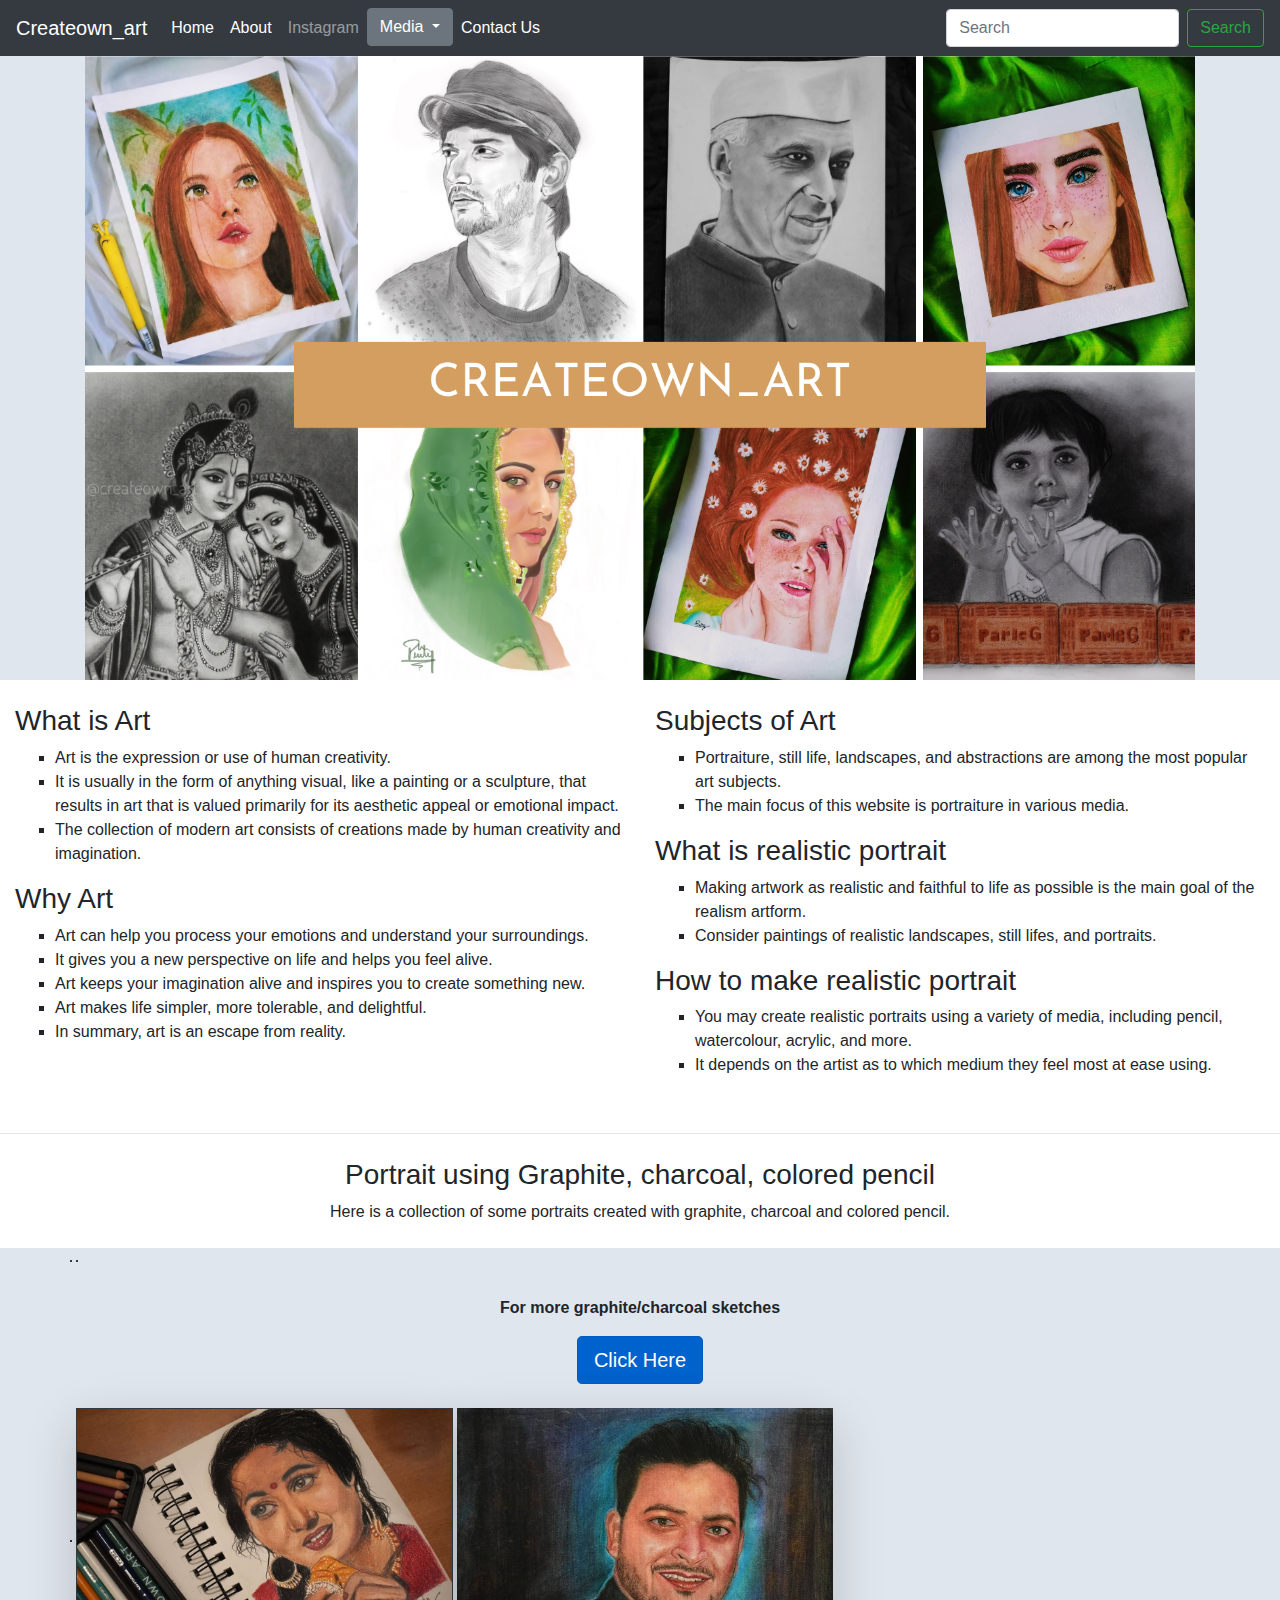
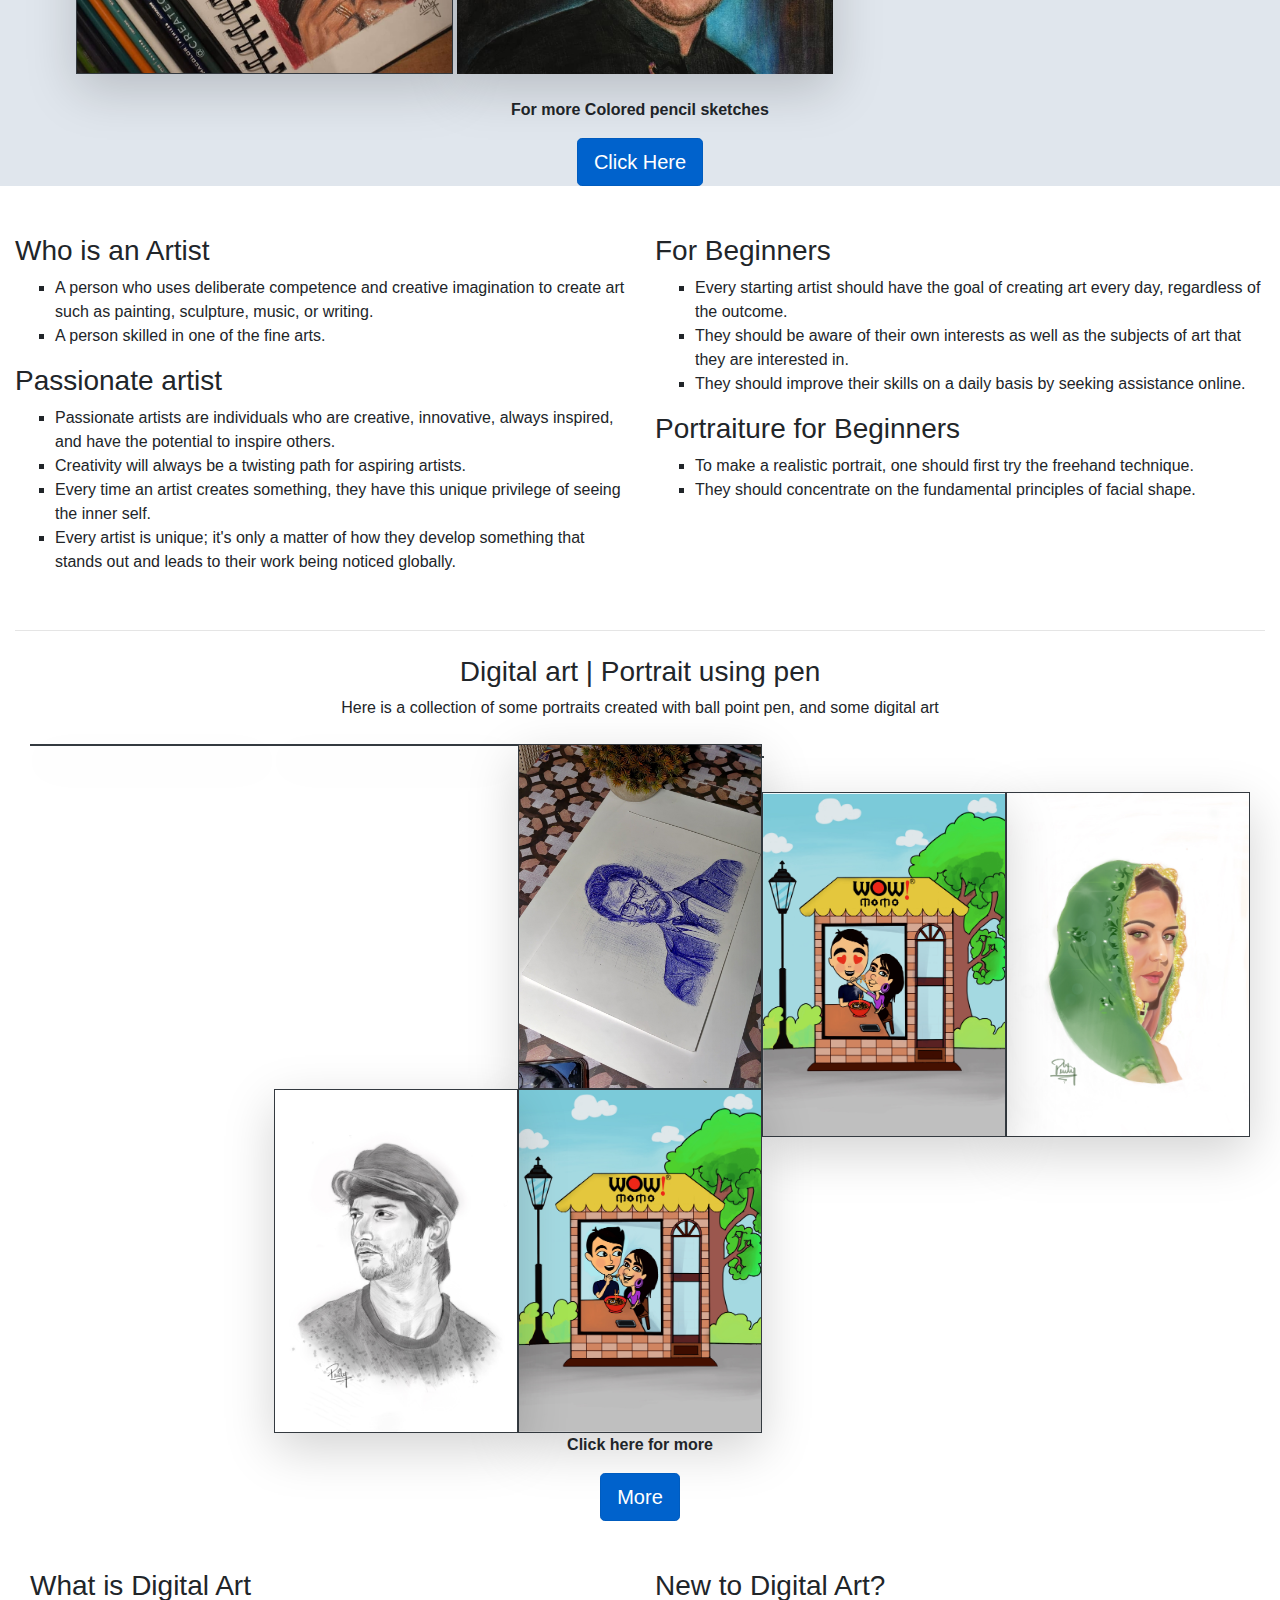
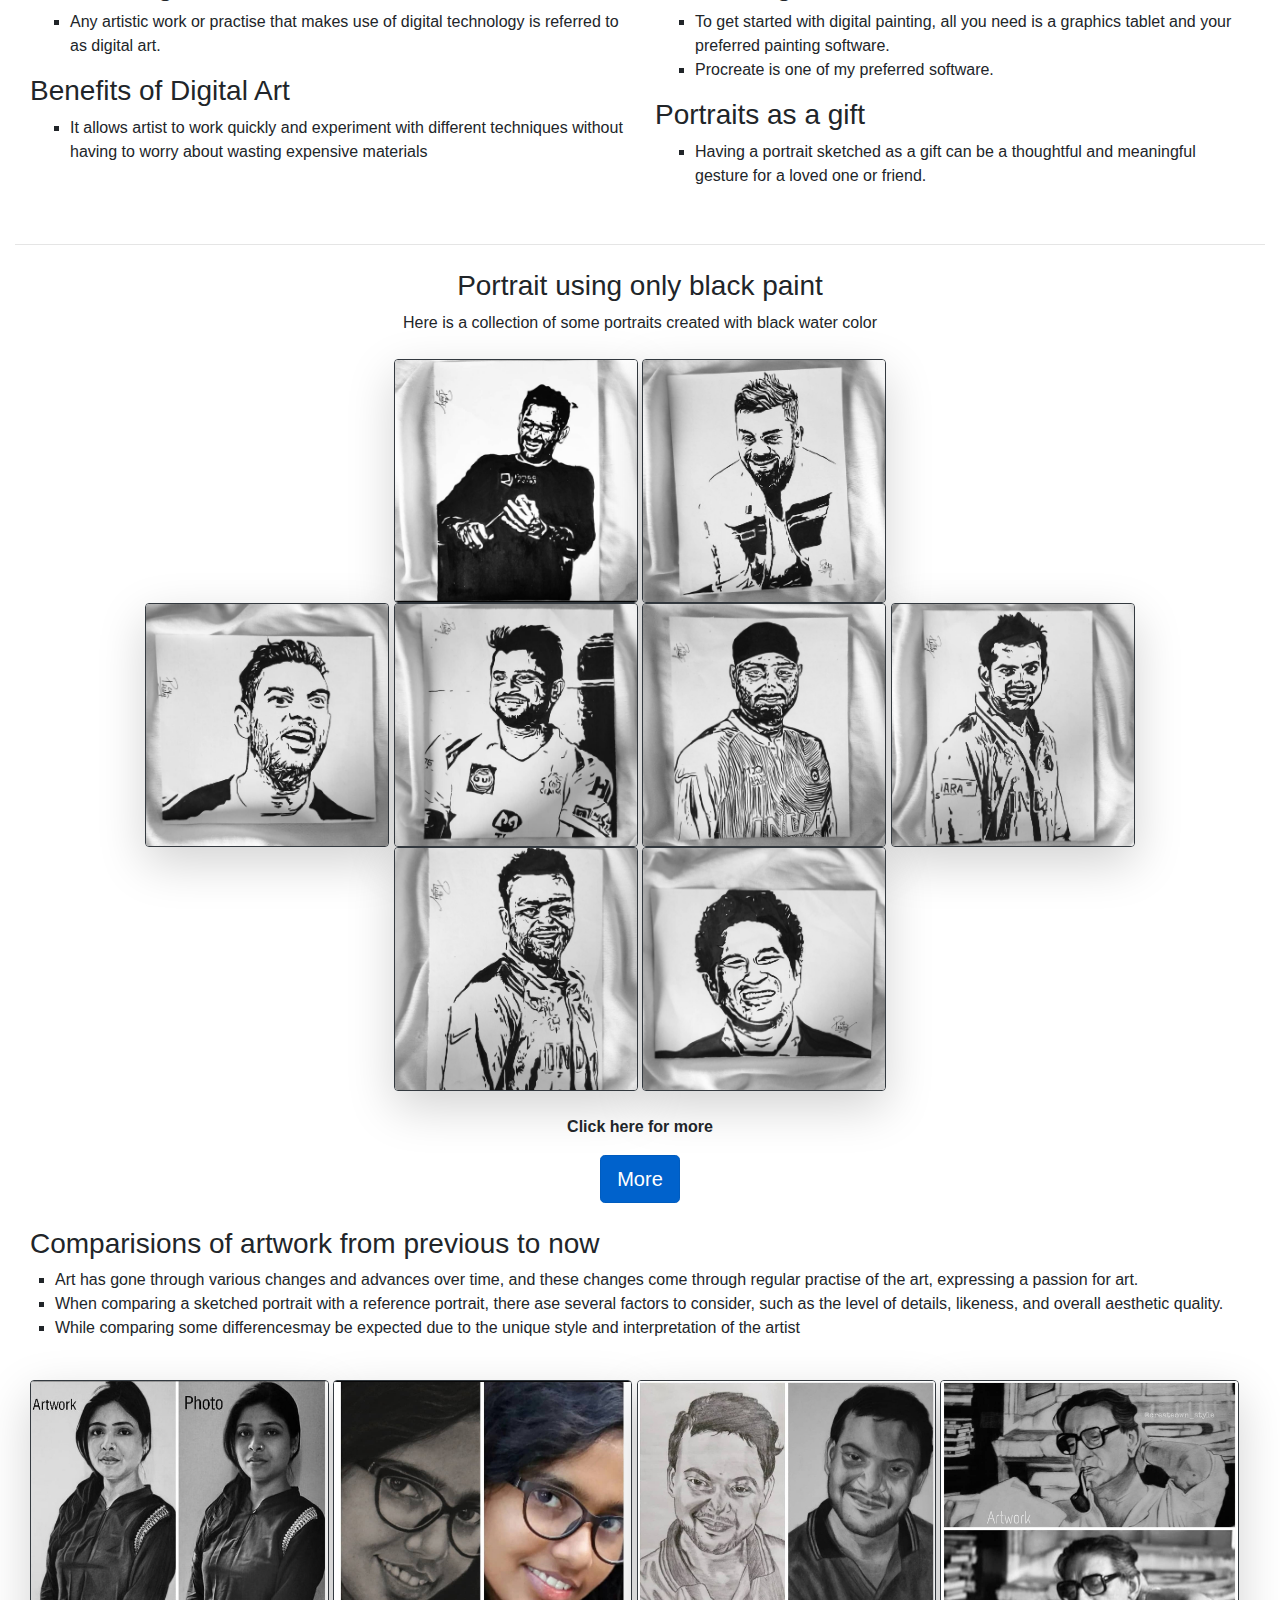
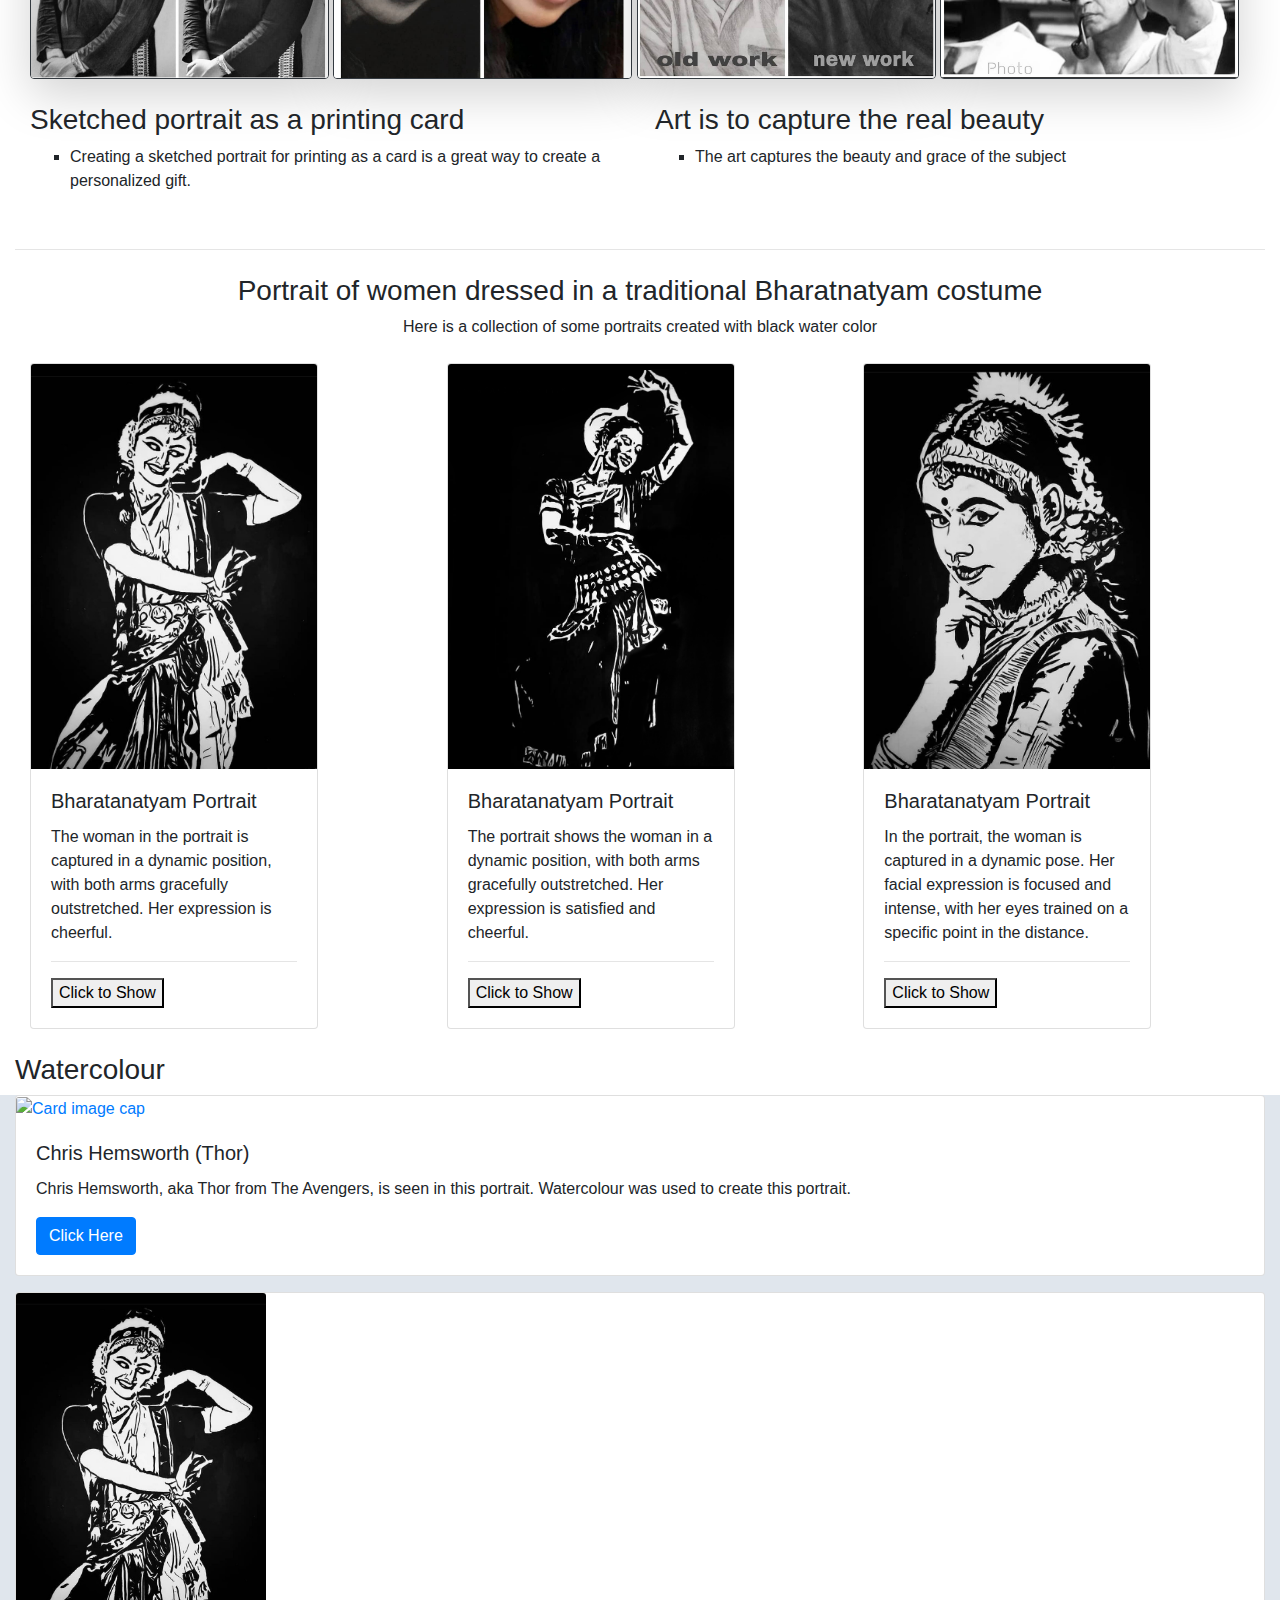
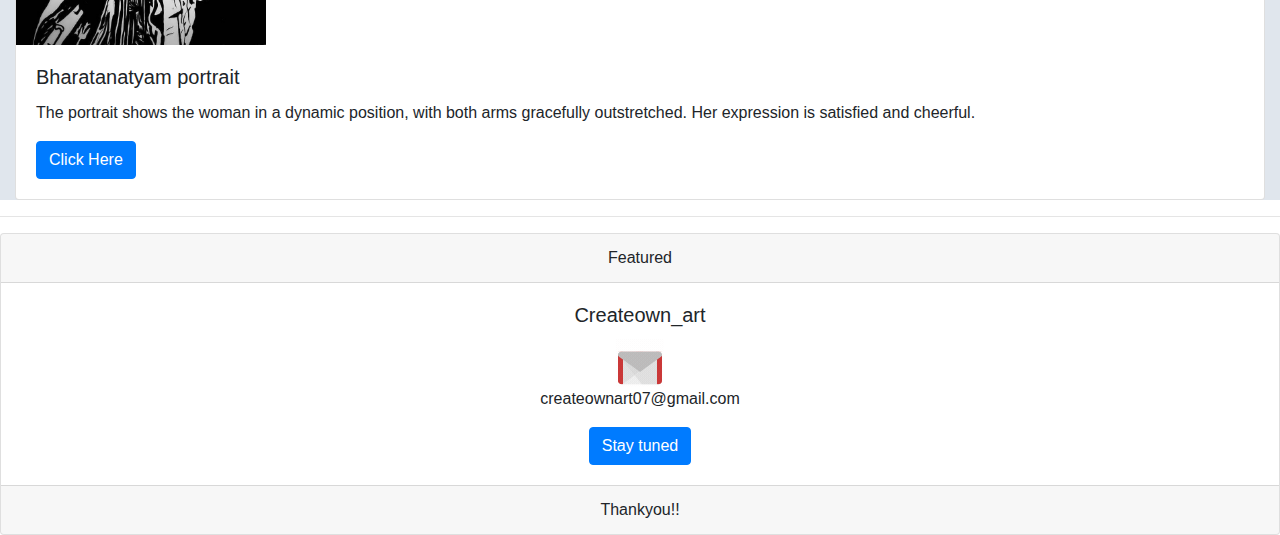
==== index.html @ bc24e981 "updated" ====
<!doctype html>
<html lang="en">

<head>
  <!-- Required meta tags -->
  <meta charset="utf-8">
  <meta name="viewport" content="width=device-width, initial-scale=1, shrink-to-fit=no">

  <!-- Bootstrap CSS -->
  <link rel="stylesheet" href="https://cdn.jsdelivr.net/npm/bootstrap@4.3.1/dist/css/bootstrap.min.css"
    integrity="sha384-ggOyR0iXCbMQv3Xipma34MD+dH/1fQ784/j6cY/iJTQUOhcWr7x9JvoRxT2MZw1T" crossorigin="anonymous">
  <link rel="stylesheet" href="art.css">
  <script src="art.js"></script>
  <script src="https://cdnjs.cloudflare.com/ajax/libs/jquery/3.6.0/jquery.min.js"></script>
 
  <title>Art Page</title>
</head>

<body>
  <!-- <nav class="navbar navbar-expand-lg bg-body-tertiary navbar-dark bg-dark">
    <div class="container-fluid">
      <a class="navbar-brand" href="#">createown_art</a>
      <button class="navbar-toggler" type="button" data-bs-toggle="collapse" data-bs-target="#navbarSupportedContent"
        aria-controls="navbarSupportedContent" aria-expanded="false" aria-label="Toggle navigation">
        <span class="navbar-toggler-icon"></span>
      </button>
      <div class="collapse navbar-collapse" id="navbarSupportedContent">
        <ul class="navbar-nav me-auto mb-2 mb-lg-0">
          <li class="nav-item">
            <a class="nav-link active" aria-current="page" href="/">Home</a>
          </li>
          <li class="nav-item">
            <a class="nav-link" href="/about.html">About</a>
          </li>
          <li class="nav-item">
            <a class="nav-link" href="/contact.html">Contact Us</a>
          </li>
          <li class="nav-item dropdown">
            <a class="nav-link dropdown-toggle" href="#" role="button" data-bs-toggle="dropdown" aria-expanded="false">
              Art Mediums
            </a>
            <ul class="dropdown-menu">
              <li><a class="dropdown-item" href="new.html">Gaphite/Charcoal</a></li>
              <li><a class="dropdown-item" href="#">Colour pencil</a></li>
              <li>
                <hr class="dropdown-divider">
              </li>
              <li><a class="dropdown-item" href="#">Ball point pen</a></li>
              <li><a class="dropdown-item" href="#">Digital art</a></li>
            </ul>
          </li>
        </ul>
        <form class="d-flex" role="search">
          <input class="form-control me-2" type="search" placeholder="Search" aria-label="Search">
          <button class="btn btn-outline-success" type="submit">Search</button>
        </form>
      </div>
    </div>
  </nav> -->

  <header>
    <nav class="navbar navbar-expand-md navbar-dark fixed-top bg-dark">
      <a class="navbar-brand" href="#">Createown_art</a>
      <button class="navbar-toggler" type="button" data-toggle="collapse" data-target="#navbarCollapse"
        aria-controls="navbarCollapse" aria-expanded="false" aria-label="Toggle navigation">
        <span class="navbar-toggler-icon"></span>
      </button>
      <div class="collapse navbar-collapse" id="navbarCollapse">
        <ul class="navbar-nav mr-auto">
          <li class="nav-item active">
            <a class="nav-link" href="index.html">Home <span class="sr-only">(current)</span></a>
          </li>
          <li class="nav-item active">
            <a class="nav-link" href="about.html">About <span class="sr-only">(current)</span></a>
          </li>
          <li class="nav-item">
            <a class="nav-link" href="https://www.instagram.com/createown_art/?hl=en">Instagram</a>
          </li>
          <li class="dropdown">
            <button class="btn btn-secondary dropdown-toggle" type="button" id="dropdownMenuButton"
              data-toggle="dropdown" aria-haspopup="true" aria-expanded="false">
              Media
            </button>
            <ul class="dropdown-menu" aria-labelledby="dropdownMenuButton">
              <li><a class="dropdown-item" href="pencil.html">Graphite/Charcoal</a></li>
              <li><a class="dropdown-item" href="color.html">Colored</a></li>
              <li><a class="dropdown-item" href="pen.html">Digital/Ball Point Pen</a></li>
              <li><a class="dropdown-item" href="water.html">watercolour/black and white</a></li>
              <li><a class="dropdown-item" href="cricket.html">Indian Cricketers</a></li>
              <li><a class="dropdown-item" href="video.html">Videos</a></li>
            </ul>
          </li>
          <li class="nav-item active">
            <a class="nav-link" href="contact.html">Contact Us <span class="sr-only">(current)</span></a>
          </li>
        </ul>
        <form class="form-inline mt-2 mt-md-0">
          <input class="form-control mr-sm-2" type="text" placeholder="Search" aria-label="Search">
          <button class="btn btn-outline-success my-2 my-sm-0" type="submit">Search</button>
        </form>
      </div>
    </nav>
  </header>

  <!-- <div class="dropdown">
          <button class="btn btn-secondary dropdown-toggle" type="button" id="dropdownMenuButton" data-toggle="dropdown"
            aria-haspopup="true" aria-expanded="false">
            Dropdown button
          </button>
          <div class="dropdown-menu" aria-labelledby="dropdownMenuButton">
            <a class="dropdown-item" href="#">Action</a>
            <a class="dropdown-item" href="#">Another action</a>
            <a class="dropdown-item" href="#">Something else here</a>
          </div>
        </div> -->


  <div class="container-fluid " style="background-color:#e0e6ed; padding-top: 55px;">
    <div class="container ">
      <div class="col-md-12" style="padding-left: 0px; padding-right: 0px;">
        <img src="img/gallery.png" class="img-fluid" alt="">
      </div>
    </div>
  </div>

  <div class="container-fluid">
    <div class="row">
      <div class="col-sm my-4">
        <div class="h3">What is Art</div>
        <ul class="entry-content" style="list-style-type: square;">
          <li>Art is the expression or use of human creativity.</li>
          <li>It is usually in the form of anything visual, like a painting or a sculpture, that results in art that is
            valued primarily for its aesthetic appeal or emotional impact.</li>
          <li> The collection of modern art consists of creations made by human creativity and imagination.</li>
        </ul>
        <div class="h3">Why Art</div>
        <ul class="entry-content" style="list-style-type: square;">
          <li>Art can help you process your emotions and understand your surroundings.</li>
          <li>It gives you a new perspective on life and helps you feel alive.</li>
          <li>Art keeps your imagination alive and inspires you to create something new.</li>
          <li>Art makes life simpler, more tolerable, and delightful.</li>
          <li>In summary, art is an escape from reality.</li>
        </ul>
      </div>
      <div class="col-sm my-4">
        <div class="h3">Subjects of Art</div>
        <ul class="entry-content" style="list-style-type: square;">
          <li>Portraiture, still life, landscapes, and abstractions are among the most popular art subjects.</li>
          <li>The main focus of this website is portraiture in various media.</li>
        </ul>
        <div class="h3">What is realistic portrait</div>
        <ul class="entry-content" style="list-style-type: square;">
          <li>Making artwork as realistic and faithful to life as possible is the main goal of the realism artform.</li>
          <li> Consider paintings of realistic landscapes, still lifes, and portraits.</li>
        </ul>
        <div class="h3">How to make realistic portrait</div>
        <ul class="entry-content" style="list-style-type: square;">
          <li>You may create realistic portraits using a variety of media, including pencil, watercolour, acrylic, and
            more.</li>
          <li> It depends on the artist as to which medium they feel most at ease using.</li>
        </ul>
      </div>
    </div>
  </div>
  <hr>

  <div class="container text-center my-4">
    <div class="h3">Portrait using Graphite, charcoal, colored pencil</div>
    <p>Here is a collection of some portraits created with graphite, charcoal and colored pencil.</p>
  </div>

  <!-- 
  <div class="container">
    <div class="row">

      <div class="col-md-4 block text-center">
        <ul class="list-group"></ul>
        <li class="list-group-item"> Art is the expression or use of human creativity, usually in the form of anything
          visual, like a painting or a sculpture, that results in art that is valued primarily for its aesthetic appeal
          or emotional impact.</li>
        <li class="list-group-item">The collection of modern art consists of creations made by human creativity and
          imagination.</li>
      </div>

      <div class="col-md-4 block">
        <ul class="list-group"></ul>
        <li class="list-group-item"> Art is the expression or use of human creativity, usually in the form of anything
          visual, like a painting or a sculpture, that results in art that is valued primarily for its aesthetic appeal
          or emotional impact.</li>
        <li class="list-group-item">The collection of modern art consists of creations made by human creativity and
          imagination.</li>
      </div>
    </div>
  </div> -->


  <!-- <ul class="list-group">
    <li class="list-group-item disabled">Cras justo odio</li>
    <li class="list-group-item">Dapibus ac facilisis in</li>
    <li class="list-group-item">Morbi leo risus</li>
    <li class="list-group-item">Porta ac consectetur ac</li>
    <li class="list-group-item">Vestibulum at eros</li>
  </ul> -->



  <!-- <div class="container-fluid my-4" style="padding-left: 0px; padding-right: 0px;">
      <div class="row">
        <div class="col-sm">
          <img src="img/parle-g.jpeg" class="img-rounded border border-5 border-dark shadow-lg" alt="">
          <img src="img/pallavi.jpeg" class="img-rounded border border-5 border-dark shadow-lg" alt="">
        </div>
        <div class="col-sm">
          <img src="img/family.JPG" class="img-rounded border-5 border-dark shadow-lg" alt="">
          <img src="img/bhaiya.JPG" class="img-rounded border border-5 border-dark shadow-lg" alt="">
        </div>
      </div>
    </div> -->
  <div class="container-fluid my-4" style="background-color:#e0e6ed;">
    <div class="container my-4" style="padding-left: 0px; padding-right: 0px ;">
      <div class="row">
        <div class="col-sm">
          <a href="img/parle-g.jpeg" id="pop">
            <img src="img/parle-g.jpeg" class="img-rounded border border-5 border-dark shadow-lg" alt="">
          </a>
          <a href="img/pallavi.jpeg" id="pop">
            <img src="img/pallavi.jpeg" class="img-rounded border border-5 border-dark shadow-lg" alt="">
          </a>
          <a href="img/family.JPG" id="pop">
            <img src="img/family.JPG" class="img-rounded border-5 border-dark shadow-lg" alt="">
            <!-- <img src="/img/bhaiya.JPG" class="img-rounded border border-5 border-dark shadow-lg" alt=""> -->
          </a>
        </div>
      </div>
    </div>

    <div class="container">
      <div class="panel panel-default">
        <div class="panel-body">
          <p><b>For more graphite/charcoal sketches</b></p>
          <!-- <button type="button" class="btn btn-primary">Click Here</button> -->
          <a href="pencil.html" class="btn btn-primary btn-lg active" role="button" aria-pressed="true">Click Here</a>
        </div>
      </div>
    </div>

    <div class="container my-4" style="padding-left: 0px; padding-right: 0px;">
      <div class="row">
        <div class="col-sm">
          <a href="img/radhe.jpg" id="pop">
            <img src="img/radhe.jpg" class="img-rounded border border-5 border-dark shadow-lg" alt="">
          </a>
          <a href="img/madhubala.jpg" id="pop">
            <img src="img/madhubala.jpg" class="img-rounded border border-5 border-dark shadow-lg" alt="">
          </a>
          <a href="img/bro.jpg" id="pop">
            <img src="img/bro.jpg" class="img-rounded border-5 border-dark shadow-lg" alt="">
          </a>
        </div>
      </div>
    </div>


    <div class="container">
      <div class="panel panel-default">
        <div class="panel-body">
          <p><b>For more Colored pencil sketches</b></p>
          <!-- <button type="button" class="btn btn-primary">Click Here</button> -->
          <a href="color.html" class="btn btn-primary btn-lg active" role="button" aria-pressed="true">Click Here</a>
        </div>
      </div>
    </div>
  </div>





  <div class="container-fluid">
    <div class="row">
      <div class="col-sm my-4">
        <div class="h3">Who is an Artist</div>
        <ul class="entry-content" style="list-style-type: square;">
          <li>A person who uses deliberate competence and creative imagination to create art such as painting,
            sculpture, music, or writing.</li>
          <li>A person skilled in one of the fine arts.</li>

        </ul>
        <div class="h3">Passionate artist</div>
        <ul class="entry-content" style="list-style-type: square;">
          <li>Passionate artists are individuals who are creative, innovative, always inspired, and have the potential
            to inspire others.
          <li>Creativity will always be a twisting path for aspiring artists.</li>
          <li>Every time an artist creates something, they have this unique privilege of seeing the inner self.</li>
          <li>Every artist is unique; it's only a matter of how they develop something that stands out and leads to
            their work being noticed globally.
          </li>

        </ul>
      </div>
      <div class="col-sm my-4">
        <div class="h3">For Beginners</div>
        <ul class="entry-content" style="list-style-type: square;">
          <li>Every starting artist should have the goal of creating art every day, regardless of the outcome.</li>
          <li>They should be aware of their own interests as well as the subjects of art that they are interested in.
          </li>
          <li>They should improve their skills on a daily basis by seeking assistance online.</li>
        </ul>
        <div class="h3">Portraiture for Beginners</div>
        <ul class="entry-content" style="list-style-type: square;">
          <li>To make a realistic portrait, one should first try the freehand technique.</li>
          <li> They should concentrate on the fundamental principles of facial shape.
          </li>
        </ul>
      </div>
    </div>
    <hr>

    <div class="container text-center my-4">
      <div class="h3">Digital art | Portrait using pen</div>
      <p>Here is a collection of some portraits created with ball point pen, and some digital art</p>
    </div>

    <div class="container-fluid">
      <a href="img/ganesha.jpg" id="pop">
        <img src="img/ganesha.jpg" class="portrait border border-5 border-dark shadow-lg float-left" alt="">
      </a>
      <a href="img/dhoni.jpg" id="pop">
        <img src="img/dhoni.jpg" class="portrait border border-5 border-dark shadow-lg float-left" alt="">
      </a>
      <a href="img/money.jpg" id="pop">
        <img src="img/money.jpg" class="portrait border border-5 border-dark shadow-lg float-left" alt="">
      </a>
      <a href="img/krishna2.jpg" id="pop">
        <img src="img/krishna2.jpg" class="portrait border border-5 border-dark shadow-lg" alt="">
      </a>
    </div>

    <div class="container-fluid my-4 ">

      <a href="img/prity.jpg" id="pop">
        <img src="img/prity.jpg" class="portrait border border-5 border-dark shadow-lg float-right" alt="">
      </a>
      <a href="img/cartoon1.jpeg" id="pop">
        <img src="img/cartoon1.jpeg" class="portrait border border-5 border-dark shadow-lg float-right" alt="">
      </a>
      <a href="img/cartoon2.jpeg" id="pop">
        <img src="img/cartoon2.jpeg" class="portrait border border-5 border-dark shadow-lg float-right" alt="">
      </a>
      <a href="img/sushant.jpg" id="pop">
        <!-- <span id="pop" onclick="this.parentNode.parentNode.remove(); return false;">x</span> -->
        <img src="img/sushant.jpg" class="portrait border border-5 border-dark shadow-lg float-right" alt="">
      </a>
    </div>

    <div class="container-fluid my-4">
      <div class="d-grid gap-2 col-6 mx-auto text-center">
        <!-- <button type="button" class="btn btn-primary my-4">More</button> -->
        <p> <b> Click here for more</p></b>
        <a href="pen.html" class="btn btn-primary btn-lg active" role="button" aria-pressed="true">More</a>
      </div>
    </div>


    <!-- <div class="container">
    <div class="image-container">
      <a href="img/sushant.jpg" id="pop">
      <img src="img/sushant.jpg" class="portrait border border-5 border-dark shadow-lg float-right"  alt="">
    </a>
    <button class="close-button">Close</button>
    </div>
  </div> -->

    <!-- <div class="image-container">
    <a href="img/bhaiya.JPG" id="pop"></a>
    <img src="img/bhaiya.JPG" class="portrait" alt="Image">
    <span class=""close>&times;</span>
  </div>
  
 
  
  <script>
    const imageContainer = document.querySelector('.image-container');
    const image = imageContainer.querySelector('img');
    
    image.addEventListener('click', () => {
      imageContainer.classList.add('zoomed-in');
      
      const closeButton = document.createElement('button');
      closeButton.classList.add('close-button');
      closeButton.textContent = 'Close';
      closeButton.addEventListener('click', () => {
        imageContainer.classList.remove('zoomed-in');
        closeButton.remove();
      });
      
      imageContainer.appendChild(closeButton);
    });
  </script> -->








    <div class="container-fluid">
      <div class="row">
        <div class="col-sm my-4">
          <div class="h3">What is Digital Art</div>
          <ul class="entry-content" style="list-style-type: square;">
            <li>Any artistic work or practise that makes use of digital technology is referred to as digital art.</li>
          </ul>
          <div class="h3">Benefits of Digital Art</div>
          <ul class="entry-content" style="list-style-type: square;">
            <li>It allows artist to work quickly and experiment with different techniques without having to worry about
              wasting expensive materials</li>
          </ul>
        </div>

        <div class="col-sm my-4">
          <div class="h3">New to Digital Art?</div>
          <ul class="entry-content" style="list-style-type: square;">
            <li>To get started with digital painting, all you need is a graphics tablet and your preferred painting
              software.</li>
            <li>Procreate is one of my preferred software.</li>
          </ul>
          <div class="h3">Portraits as a gift</div>
          <ul class="entry-content" style="list-style-type: square;">
            <li>Having a portrait sketched as a gift can be a thoughtful and meaningful gesture for a loved one or
              friend.</li>

          </ul>
        </div>
      </div>
    </div>
    <hr>

    <div class="container text-center my-4">
      <div class="h3">Portrait using only black paint</div>
      <p>Here is a collection of some portraits created with black water color</p>
    </div>



    <div class="container-fluid">
      <div class="row">
        <div class="col-sm text-center">
          <a href="img/dhonii.jpg" id="pop">
            <img src="img/dhonii.jpg" class="square border border-5 border-dark shadow-lg rounded" alt="">
          </a>
          <a href="img/kohli.jpg" id="pop">
            <img src="img/kohli.jpg" class="square border border-5 border-dark shadow-lg rounded" alt="">
          </a>
        </div>
      </div>
    </div>

    <div class="container-fluid">
      <div class="row">
        <div class="col-sm text-center">
          <a href="img/yuvraj.jpg" id="pop">
            <img src="img/yuvraj.jpg" class="square border border-5 border-dark shadow-lg rounded" alt="">
          </a>
          <a href="img/raina.jpg" id="pop">
            <img src="img/raina.jpg" class="square border border-5 border-dark shadow-lg rounded" alt="">
          </a>
          <a href="img/harbajan.jpg" id="pop">
            <img src="img/harbajan.jpg" class="square border border-5 border-dark shadow-lg rounded" alt="">
          </a>
          <a href="img/gambhir.jpg" id="pop">
            <img src="img/gambhir.jpg" class="square border border-5 border-dark shadow-lg rounded" alt="">
          </a>
        </div>
      </div>
    </div>

    <div class="container-fluid">
      <div class="row">
        <div class="col-sm text-center">
          <a href="img/sehwag.jpg" id="pop">
            <img src="img/sehwag.jpg" class="square border border-5 border-dark shadow-lg rounded" alt="">
          </a>
          <a href="img/sachin.jpg" id="pop">
            <img src="img/sachin.jpg" class="square border border-5 border-dark shadow-lg rounded" alt="">
          </a>
        </div>
      </div>
    </div>

    <div class="container-fluid my-4">
      <div class="d-grid gap-2 col-6 mx-auto text-center">
        <!-- <button type="button" class="btn btn-primary my-4">More</button> -->
        <p> <b> Click here for more</p></b>
        <a href="cricket.html" class="btn btn-primary btn-lg active" role="button" aria-pressed="true">More</a>
      </div>
    </div>

    <div class="container-fluid my-4">
      <div class="h3">Comparisions of artwork from previous to now</div>
      <div class="row">
        <ul class="entry-content" style="list-style-type: square;">
          <li>Art has gone through various changes and advances over time, and these changes come through regular
            practise of the art, expressing a passion for art.
          </li>
          <li>When comparing a sketched portrait with a reference portrait, there ase several factors to consider, such
            as the level of details, likeness, and overall aesthetic quality.</li>
          <li>While comparing some differencesmay be expected due to the unique style and interpretation of the artist
          </li>
        </ul>
      </div>
    </div>

    <!-- <div class="container">
  <div class="row">
    <div class="col-sm">
      <img src="img/compare.jpg" class="square border border-5 border-dark shadow-lg rounded" alt="">
      <img src="img/compare1.jpg" class="square border border-5 border-dark shadow-lg rounded" alt="">
      <img src="img/old-new.jpg" class="square border border-5 border-dark shadow-lg rounded" alt="">
    </div>
  </div>
</div> -->

    <div class="container-fluid text-left">
      <div class="row ">
        <div class="col-sm">
          <a href="img/compare.jpg" id="pop">
            <img src="img/compare.jpg" class="comp border border-5 border-dark shadow-lg rounded" alt="">
          </a>
          <a href="img/compare1.jpg" id="pop">
            <img src="img/compare1.jpg" class="comp border border-5 border-dark shadow-lg rounded" alt="">
          </a>
          <a href="img/old-new.jpg" id="pop">
            <img src="img/old-new.jpg" class="comp border border-5 border-dark shadow-lg rounded" alt="">
          </a>
          <a href="img/satyajeet.jpg" id="pop">
            <img src="img/satyajeet.jpg" class="comp border border-5 border-dark shadow-lg rounded" alt="">
          </a>
        </div>
      </div>
    </div>

    <div class="container-fluid">
      <div class="row">
        <div class="col-sm my-4">
          <div class="h3">Sketched portrait as a printing card</div>
          <ul class="entry-content" style="list-style-type: square;">
            <li>Creating a sketched portrait for printing as a card is a great way to create a personalized gift.</li>
          </ul>
        </div>

        <div class="col-sm my-4">
          <div class="h3">Art is to capture the real beauty</div>
          <ul class="entry-content" style="list-style-type: square;">
            <li>The art captures the beauty and grace of the subject</li>
          </ul>

        </div>
      </div>
    </div>
    <hr>

    <div class="container text-center my-4">
      <div class="h3">Portrait of women dressed in a traditional Bharatnatyam costume</div>
      <p>Here is a collection of some portraits created with black water color </p>

    </div>


    <!-- <div class="container-fluid my-4">
      <img src="img/dhoni.jpg" class="img-rounded rounded-circle border border-5 border-dark shadow-lg" alt="">
    </div> -->





    <div class=" container-fluid my-4">
      <div class="row ">
        <div class="col-sm">
          <div class="card" style="width: 18rem;">
            <a href="img/women2.jpg" id="pop">
              <img src="img/women2.jpg" class="card-img-top" alt="...">
            </a>
            <div class="card-body">
              <h5 class="card-title">Bharatanatyam Portrait</h5>
              <p class="card-text">The woman in the portrait is captured in a dynamic position, with both arms gracefully outstretched. Her expression is cheerful. </p>
              <hr>
              <p class="card-text" id="section1" STYLE="display:none">
                <b> Paper size:</b> A5 <br>
                <b> Medium:</b> Watercolour(black) <br>
                <b> Time taken:</b> 1Hr</p> </p>
              <BUTTON ID="show" VALUE="Click to show"
                ONCLICK=" document.getElementById('show').style.display='none'; document.getElementById('hide').style.display='block'; document.getElementById('section1').style.display='block'">Click
                to Show</BUTTON>

              <BUTTON ID="hide" VALUE="Click to hide"
                ONCLICK=" document.getElementById('show').style.display='block'; document.getElementById('hide').style.display='none'; document.getElementById('section1').style.display='none'"
                style="display: none;">Click to Hide</BUTTON>
            </div>
            <!-- <BUTTON ONCLICK="ShowAndHide()">Hide/Show</BUTTON> -->

          </div>
        </div>




        <div class="col-sm ">
          <div class="card" style="width: 18rem;">
            <a href="img/women1.jpeg" id="pop">
              <img src="img/women1.jpeg" class="card-img-top" alt="...">
            </a>
            <div class="card-body">
              <h5 class="card-title">Bharatanatyam Portrait</h5>
              <p class="card-text">The portrait shows the woman in a dynamic position, with both arms gracefully outstretched. Her expression is satisfied and cheerful.</p>
              <hr>
              <p class="card-text" id="section" STYLE="display:none">
                <b> Paper size:</b> A5 <br>
               <b> Medium:</b> Watercolour(black) <br>
               <b> Time taken:</b> 1Hr</p>
              <BUTTON ID="Show" VALUE="Click to show"
                ONCLICK=" document.getElementById('Show').style.display='none'; document.getElementById('Hide').style.display='block'; document.getElementById('section').style.display='block'">Click
                to Show</BUTTON>

              <BUTTON ID="Hide" VALUE="Click to hide"
                ONCLICK=" document.getElementById('Show').style.display='block'; document.getElementById('Hide').style.display='none'; document.getElementById('section').style.display='none'"
                style="display: none;">Click to Hide</BUTTON>
            </div>
          </div>
        </div>
        <div class="col-sm">
          <div class="card" style="width: 18rem;">
            <a href="img/women3.jpg" id="pop">
              <img src="img/women3.jpg" class="card-img-top" alt="...">
            </a>
            <div class="card-body">
              <h5 class="card-title">Bharatanatyam Portrait</h5>
              <p class="card-text">In the portrait, the woman is captured in a dynamic pose. Her facial expression is focused and intense, with her eyes trained on a specific point in the distance.</p>
              <hr>
              <p class="card-text" id="section2" STYLE="display:none">
               <b> Paper size:</b> A5 <br>
               <b> Medium:</b> Watercolour(black) <br>
               <b> Time taken:</b> 1Hr</p>
              <BUTTON ID="Showw" VALUE="Click to show"
                ONCLICK=" document.getElementById('Showw').style.display='none'; document.getElementById('Hidee').style.display='block'; document.getElementById('section2').style.display='block'">Click
                to Show</BUTTON>

              <BUTTON ID="Hidee" VALUE="Click to hide"
                ONCLICK=" document.getElementById('Showw').style.display='block'; document.getElementById('Hidee').style.display='none'; document.getElementById('section2').style.display='none'"
                style="display: none;">Click to Hide</BUTTON>
            </div>
          </div>
        </div>
      </div>
    </div>
  </div>


  <div class="container-fluid">
    <div class="h3">Watercolour</div>

  </div>
  <div class="container-fluid" style="background-color: #e0e6ed;">
    <div class="card mb-3">
      <a href="img/thor.jpg" id="pop">
        <img class="card-img-top square" src="img/thor.jpg" alt="Card image cap">
      </a>
      <div class="card-body">
        <h5 class="card-title">Chris Hemsworth (Thor)</h5>
        <p class="card-text">Chris Hemsworth, aka Thor from The Avengers, is seen in this portrait. Watercolour was used to create this portrait.
        </p>
        
        <a href="water.html" class="btn btn-primary" id="go">Click Here</a>
      </div>
    </div>

    <div class="card mb-3">
      <a href="img/women2.jpg" id="pop">
        <img class="card-img-top square" src="img/women2.jpg" alt="Card image cap">
      </a>
      <div class="card-body">
        <h5 class="card-title">Bharatanatyam portrait</h5>
        <p class="card-text">The portrait shows the woman in a dynamic position, with both arms gracefully outstretched. Her expression is satisfied and cheerful.</p>
        <!-- <p class="card-text"><small class="text-muted">Last updated 3 mins ago</small></p> -->
        <a href="water.html" class="btn btn-primary" id="go">Click Here</a>
      </div>
    </div>
  </div>

<!--   <div class="container-fluid text-center">
    <div class="row">
      <div class="col-sm-6 my-4">
        <a href="video/heist.mp4" id="pop">
          <video src="video/heist.mp4" controls="controls" width="50%" height="auto"></video>
        </a>
        <div class="h3">Video of Alvaro Morte</div>
        <p>This is a time-lapse video of The Professon. The portrait is made using blue ball point pen.</p>
        <a href="/video.html" class="btn btn-primary">More Videos</a>
      </div>
      <div class="col-sm-6 my-4">
        <a href="video/radha.mp4" id="pop">
          <video src="video/radha.mp4" controls="controls" width="50%" height="auto"></video>
        </a>
        <div class="h3">Video of Radha Krishna</div>
        <p>This is a time-lapse video of Radha Krishna. The portrait is made with graphite/charcoal.</p>
        <a href="/video.html" class="btn btn-primary">More Videos</a>
      </div>
    </div> -->
    <hr>
  </div>
  </div>



  <div class="cintainer-fluid">
    <div class="card text-center">
      <div class="card-header">
        Featured
      </div>
      <div class="card-body">
        <h5 class="card-title">Createown_art</h5>
        <div class="col-sm ">
          <a href="#"><img src="img/gmail-gif.gif" alt=""></a>
      </div>
        <p class="card-text">createownart07@gmail.com</p>
        <a href="stay.html" class="btn btn-primary">Stay tuned</a>
      </div>
      <div class="card-footer text-body-secondary">
        Thankyou!!
      </div>
    </div>
  </div>


  <!-- <a href="#" id="loadMore"> Load More </a> -->



  <!-- Optional JavaScript -->
  <!-- jQuery first, then Popper.js, then Bootstrap JS -->
  <script src="https://code.jquery.com/jquery-3.3.1.slim.min.js"
    integrity="sha384-q8i/X+965DzO0rT7abK41JStQIAqVgRVzpbzo5smXKp4YfRvH+8abtTE1Pi6jizo"
    crossorigin="anonymous"></script>
  <script src="https://cdn.jsdelivr.net/npm/popper.js@1.14.7/dist/umd/popper.min.js"
    integrity="sha384-UO2eT0CpHqdSJQ6hJty5KVphtPhzWj9WO1clHTMGa3JDZwrnQq4sF86dIHNDz0W1"
    crossorigin="anonymous"></script>
  <script src="https://cdn.jsdelivr.net/npm/bootstrap@4.3.1/dist/js/bootstrap.min.js"
    integrity="sha384-JjSmVgyd0p3pXB1rRibZUAYoIIy6OrQ6VrjIEaFf/nJGzIxFDsf4x0xIM+B07jRM"
    crossorigin="anonymous"></script>
</body>

</html>
---- art.css ----
.img-rounded {
    width: 33%;
    height: auto;
}

.portrait {
    width: 20%;
    height: auto;
}

.panel-body {
    text-align: center;
}

.panel-body p {
    text-decoration: solid;
}

.square {
    width: 20%;
    height: auto;
}

.comp {
    width: 24.5%;
    height: auto;
}

.logo {
    width: 35%;
    height: auto;
}

.logo1 {
    width: 98%;
    height: auto;
}

.rectangle {
    width: 10%;
    width: auto;
}

.log img {
    width: 30%;
    height: auto;
}

.log1 img {
    width: 15%;
    height: auto;
}

.fly img {
    width: 100%;
    height: auto;
}

.block {
    border: 1px solid red;
    text-align: center;
    vertical-align: middle;
}

.circle {
    background: red;
    border-radius: 200px;
    color: white;
    height: 200px;
    font-weight: bold;
    width: 200px;
}

#SectionName{
    background-color: #008CBA;
    text-align: center;
}
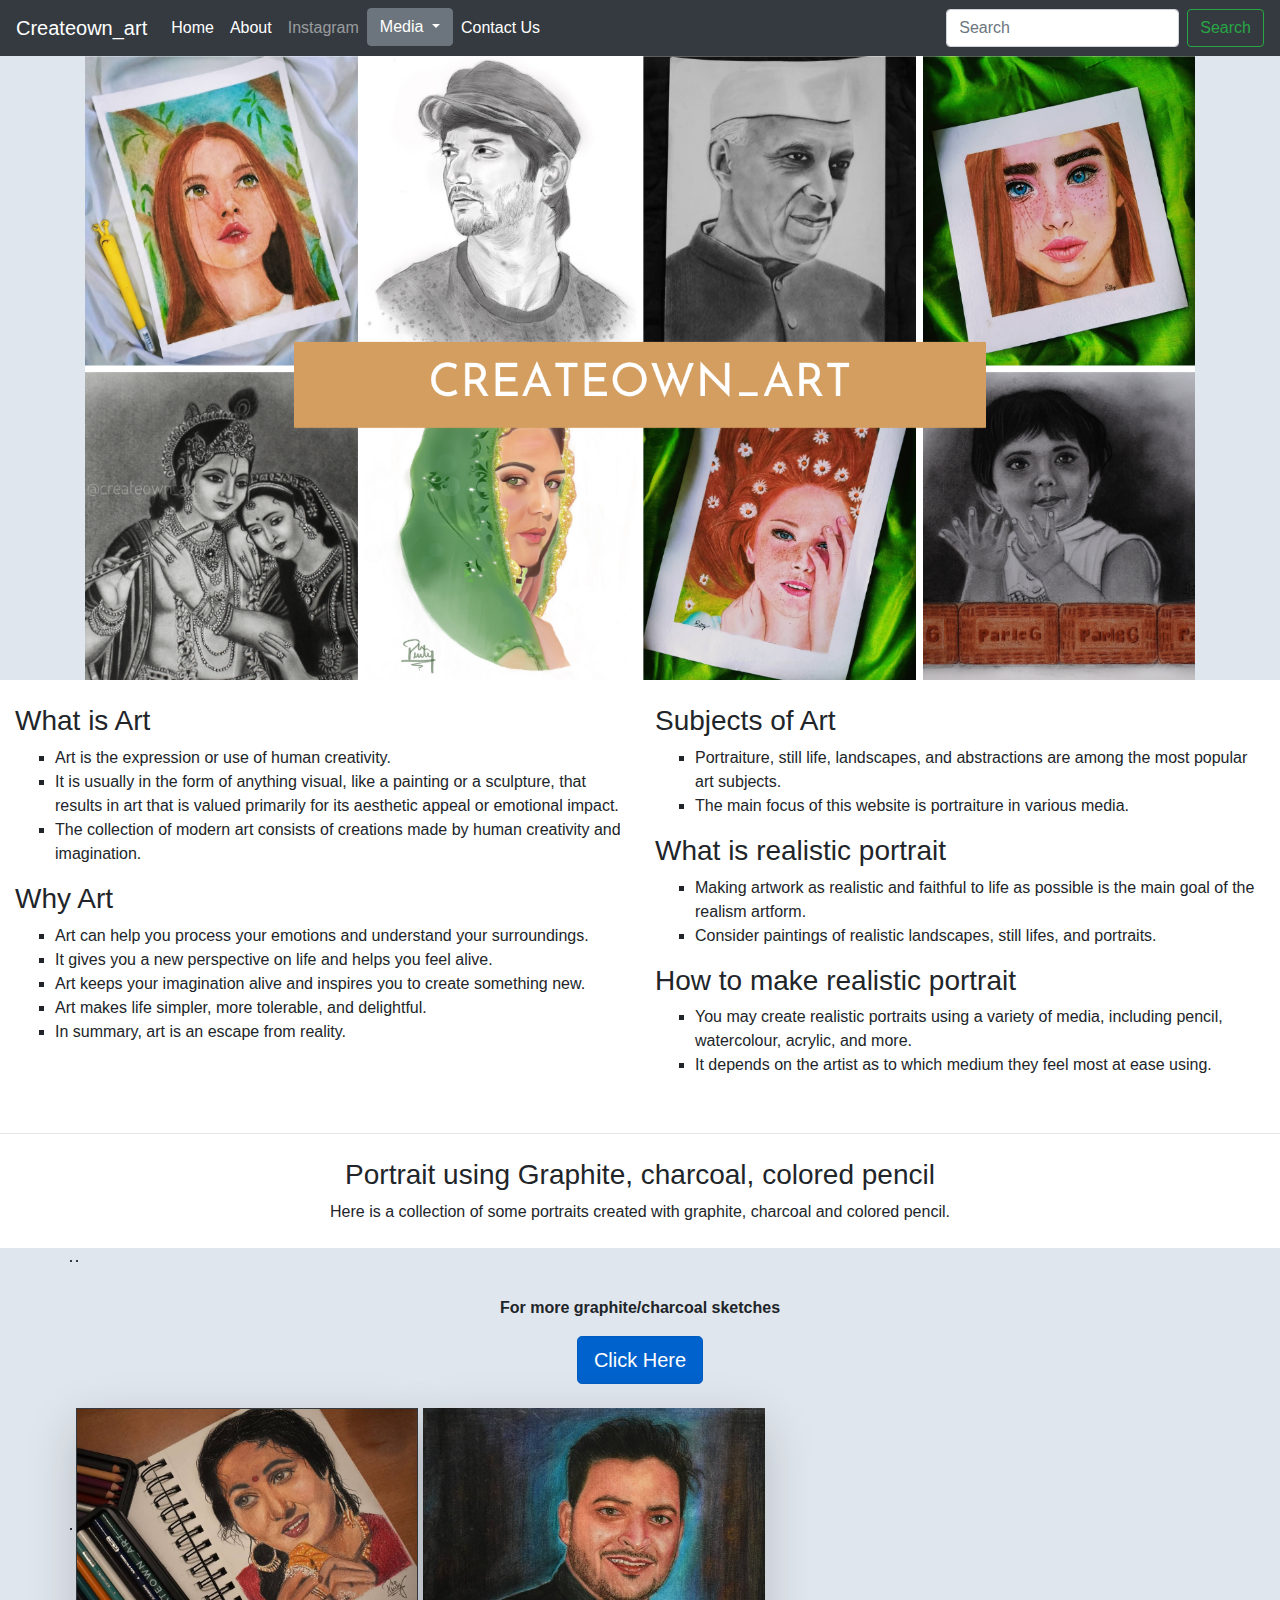
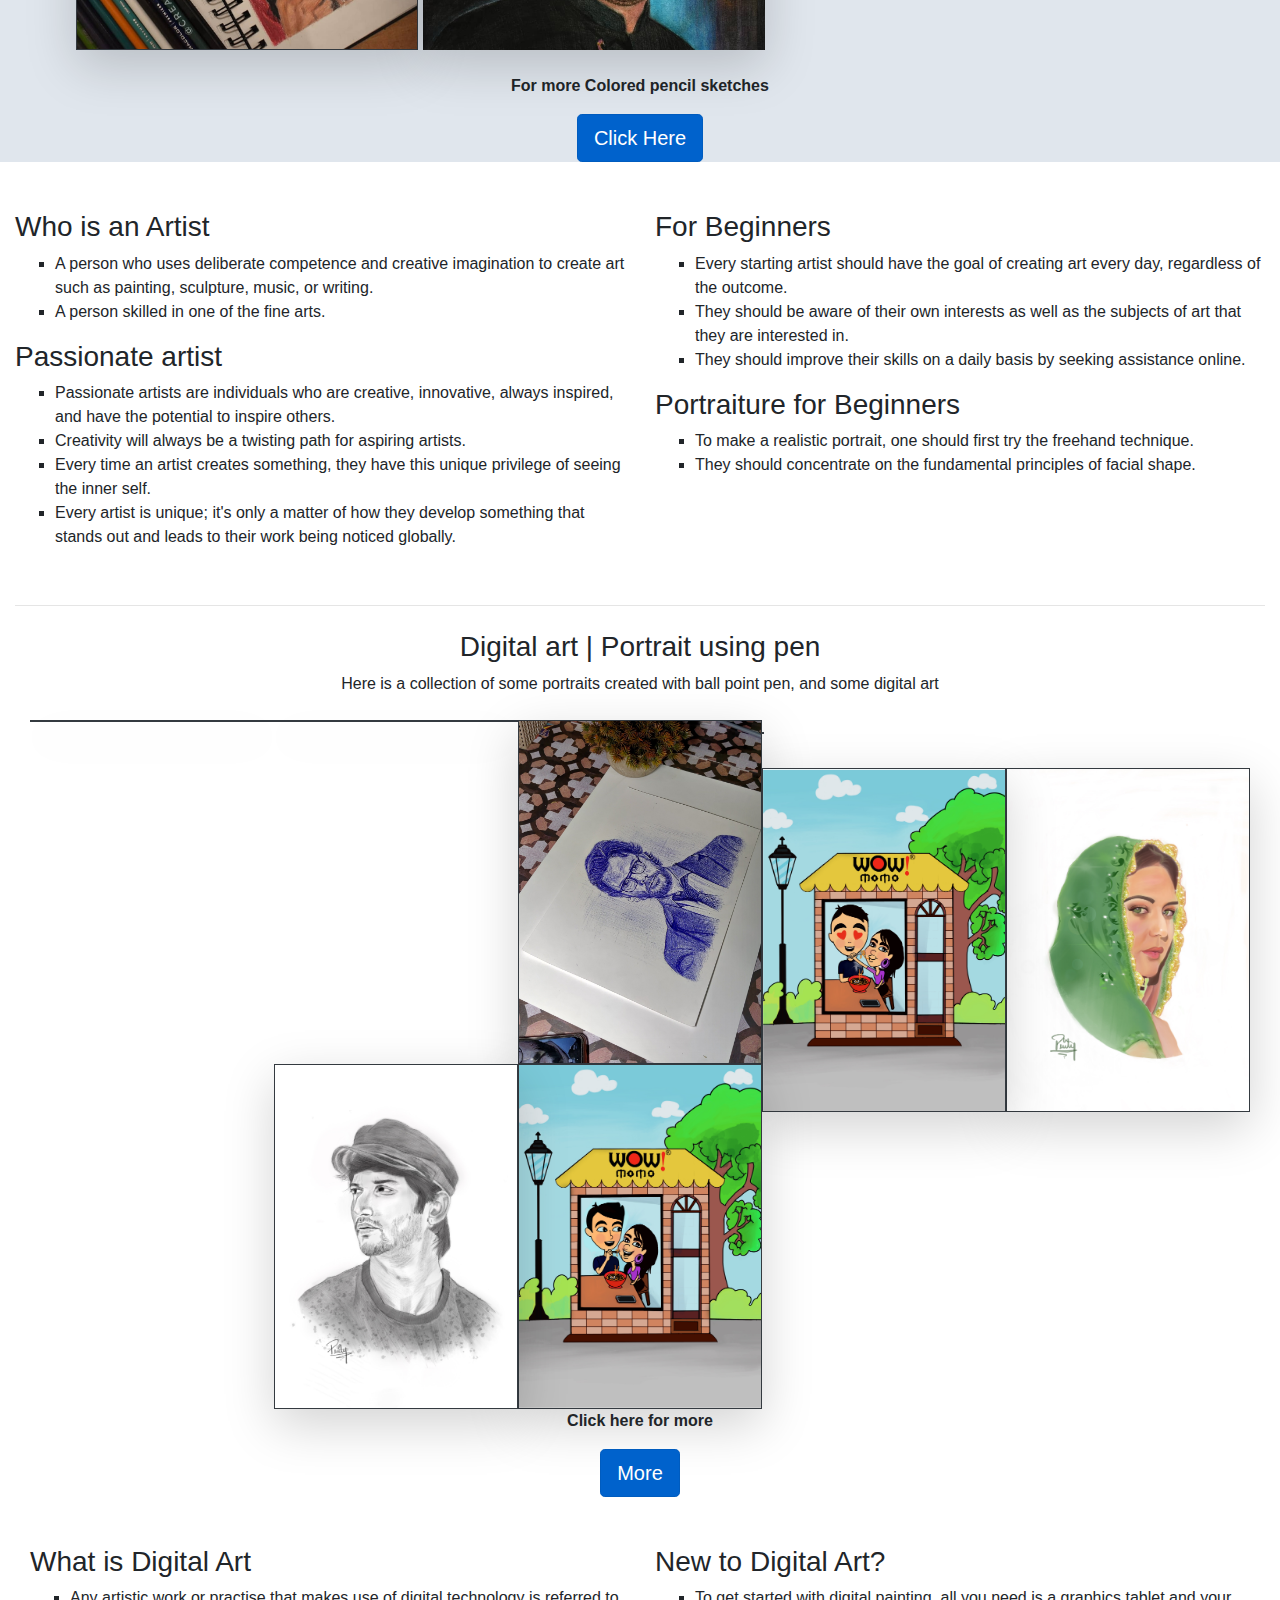
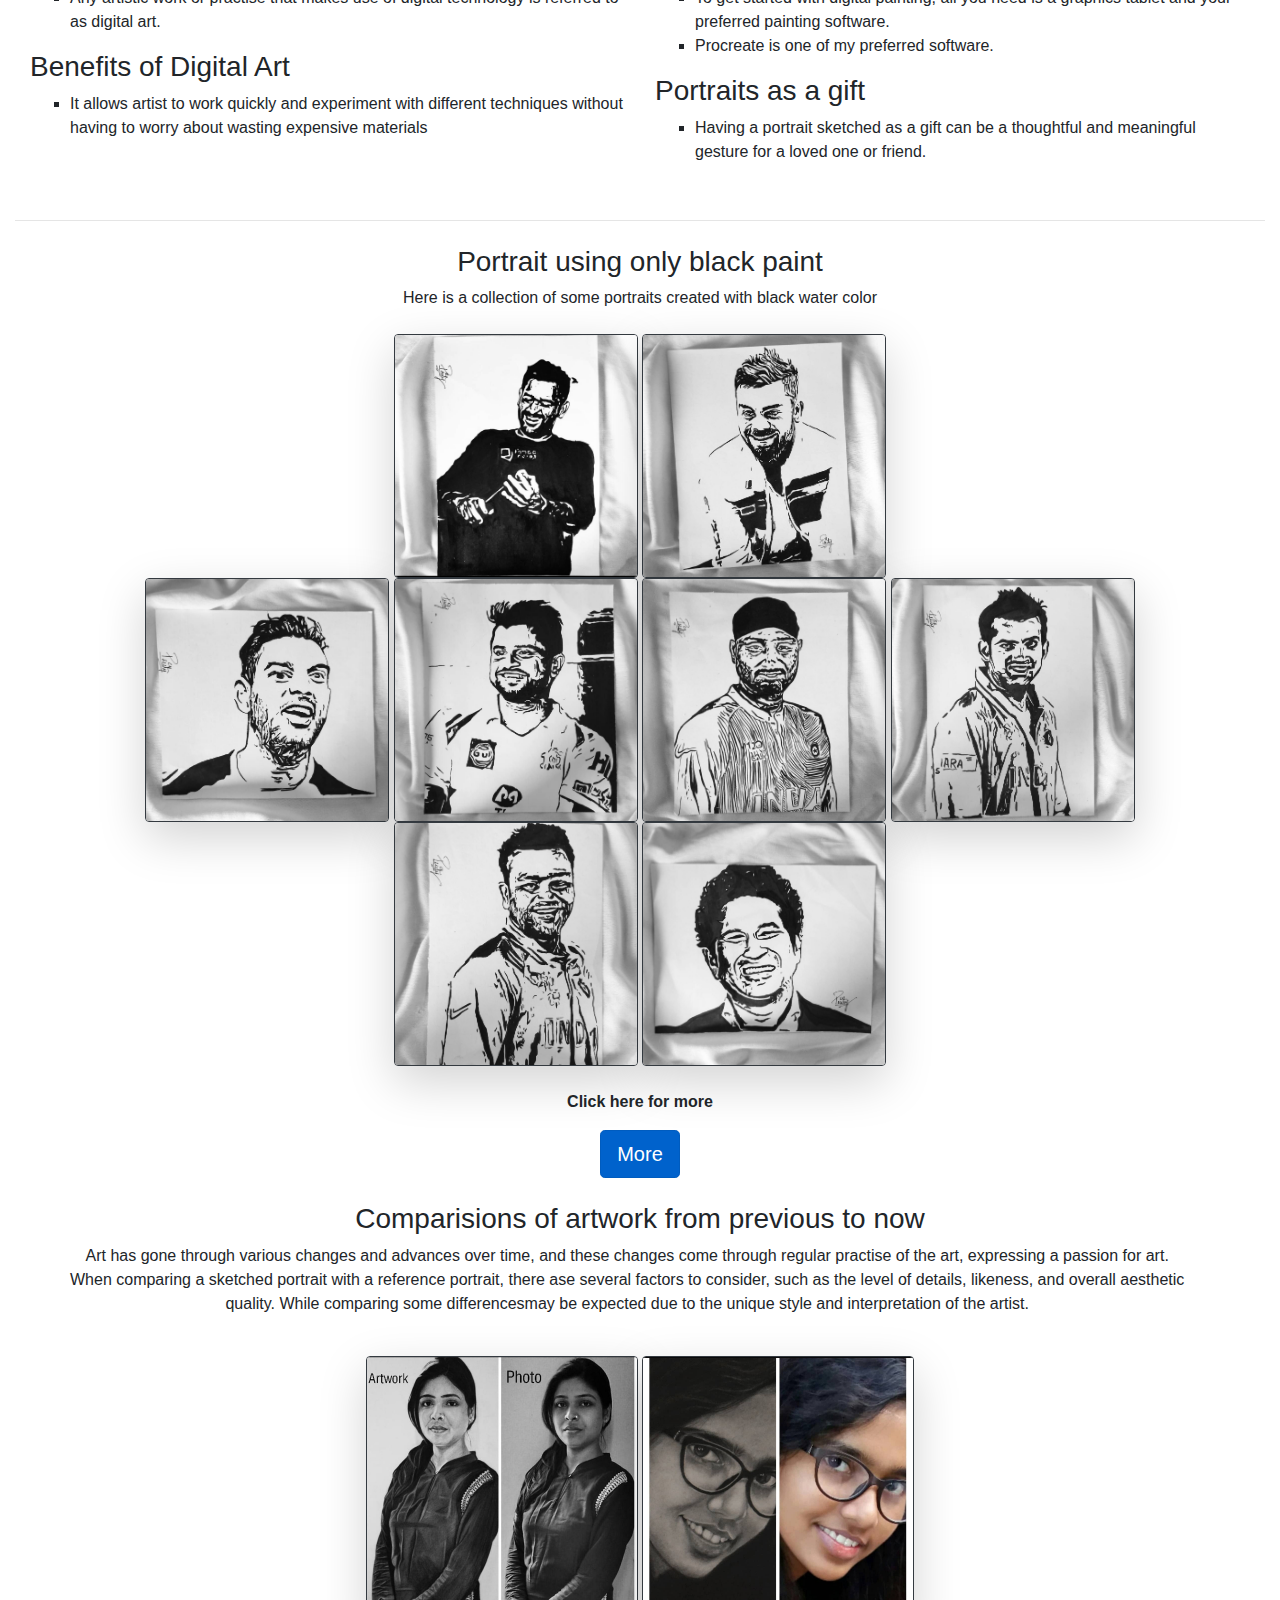
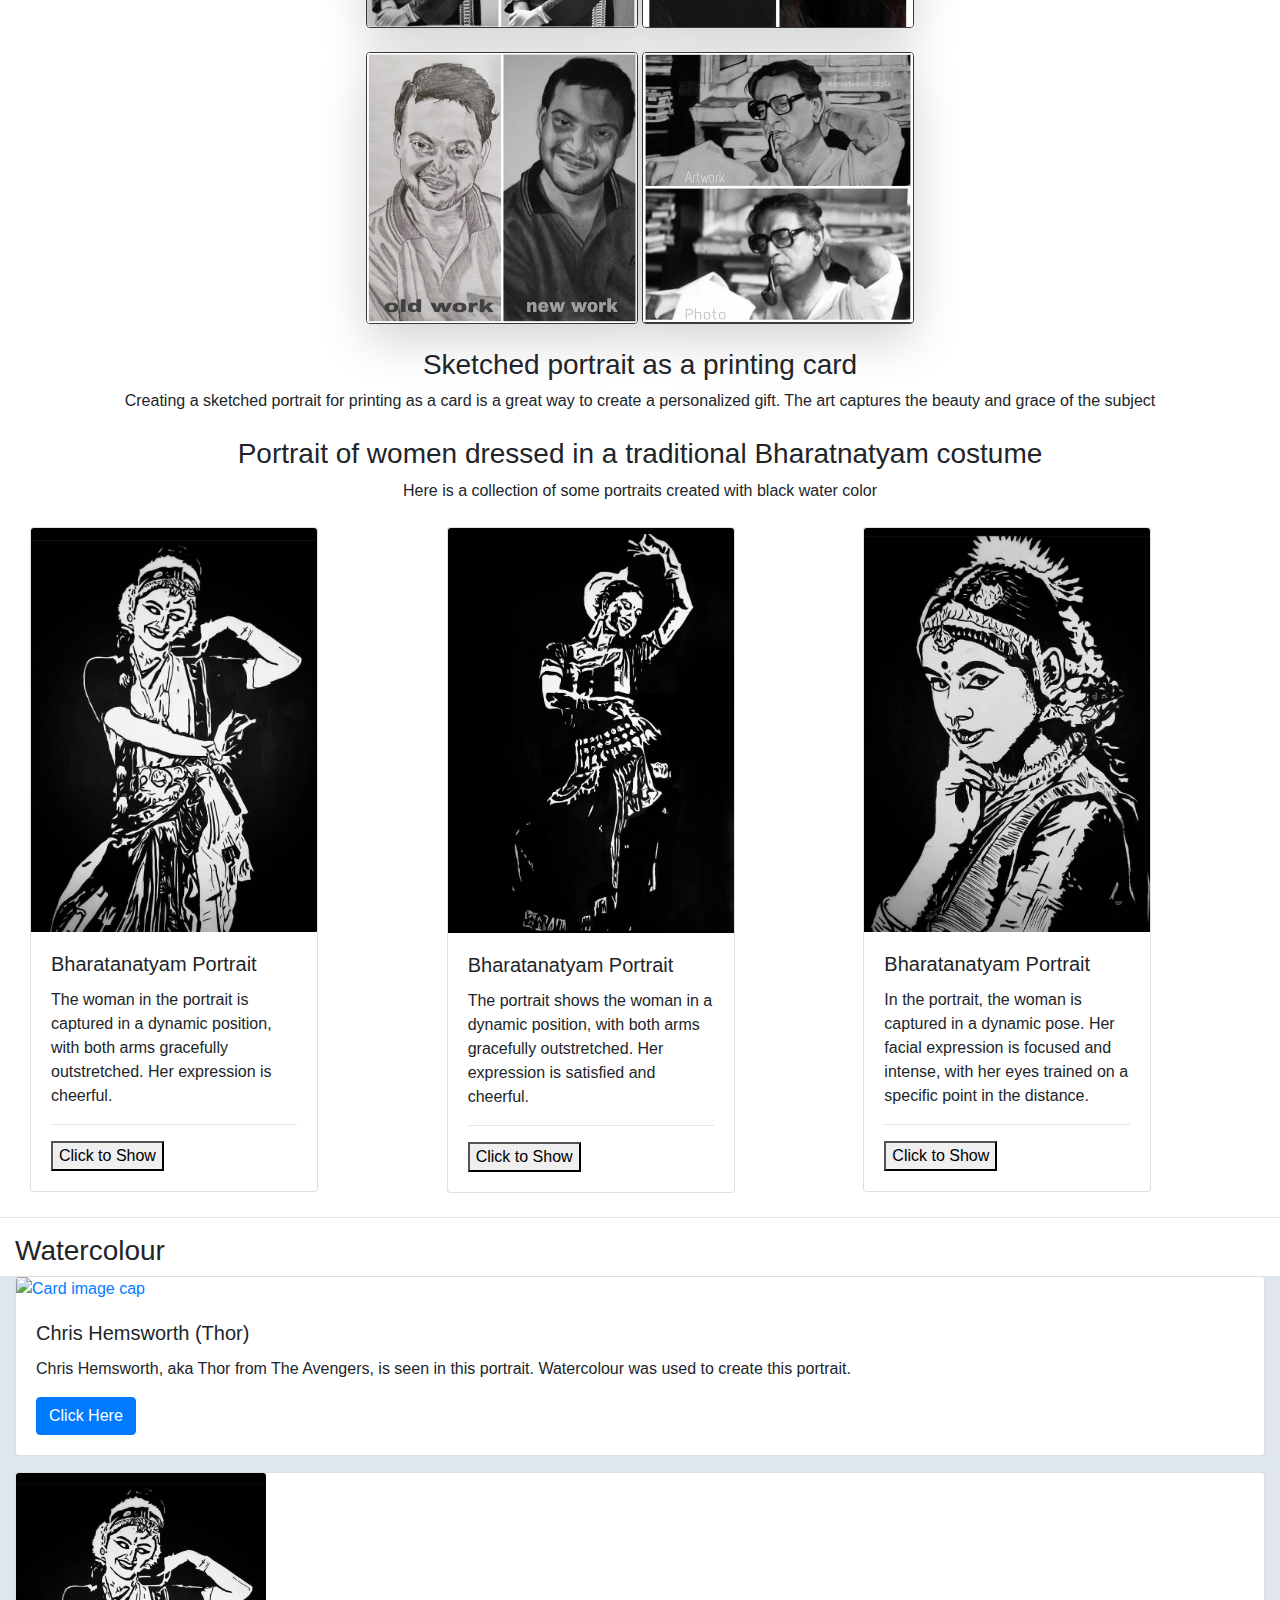
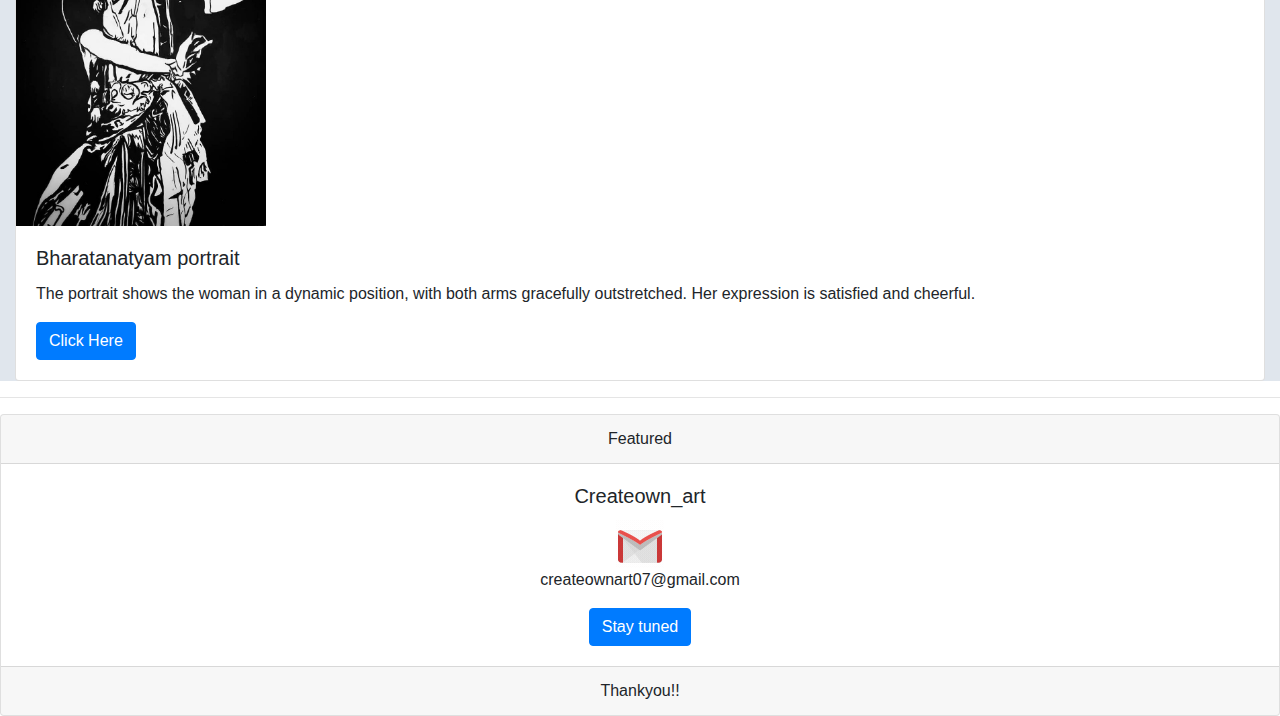
==== commit 5afc2400: "updated" ====
--- a/index.html
+++ b/index.html
@@ -87,7 +87,7 @@
               <li><a class="dropdown-item" href="pen.html">Digital/Ball Point Pen</a></li>
               <li><a class="dropdown-item" href="water.html">watercolour/black and white</a></li>
               <li><a class="dropdown-item" href="cricket.html">Indian Cricketers</a></li>
-              <li><a class="dropdown-item" href="video.html">Videos</a></li>
+<!--               <li><a class="dropdown-item" href="video.html">Videos</a></li> -->
             </ul>
           </li>
           <li class="nav-item active">
@@ -497,18 +497,17 @@
       </div>
     </div>
 
-    <div class="container-fluid my-4">
-      <div class="h3">Comparisions of artwork from previous to now</div>
-      <div class="row">
-        <ul class="entry-content" style="list-style-type: square;">
-          <li>Art has gone through various changes and advances over time, and these changes come through regular
-            practise of the art, expressing a passion for art.
-          </li>
-          <li>When comparing a sketched portrait with a reference portrait, there ase several factors to consider, such
-            as the level of details, likeness, and overall aesthetic quality.</li>
-          <li>While comparing some differencesmay be expected due to the unique style and interpretation of the artist
-          </li>
-        </ul>
+    <div class="container my-4">
+      <div class="h3 text-center">Comparisions of artwork from previous to now</div>
+      <div class="row text-center">
+        <p class="text-center"> Art has gone through various changes and advances over time, and these changes come
+          through regular
+          practise of the art, expressing a passion for art. <br>
+          When comparing a sketched portrait with a reference portrait, there ase several factors to consider, such
+          as the level of details, likeness, and overall aesthetic<br>
+          quality. While comparing some differencesmay be expected due to the unique style and interpretation of the
+          artist.</p>
+
       </div>
     </div>
 
@@ -522,44 +521,35 @@
   </div>
 </div> -->
 
-    <div class="container-fluid text-left">
-      <div class="row ">
+    <div class="container text-left">
+      <div class="row text-center">
         <div class="col-sm">
-          <a href="img/compare.jpg" id="pop">
-            <img src="img/compare.jpg" class="comp border border-5 border-dark shadow-lg rounded" alt="">
-          </a>
-          <a href="img/compare1.jpg" id="pop">
-            <img src="img/compare1.jpg" class="comp border border-5 border-dark shadow-lg rounded" alt="">
-          </a>
-          <a href="img/old-new.jpg" id="pop">
-            <img src="img/old-new.jpg" class="comp border border-5 border-dark shadow-lg rounded" alt="">
-          </a>
-          <a href="img/satyajeet.jpg" id="pop">
-            <img src="img/satyajeet.jpg" class="comp border border-5 border-dark shadow-lg rounded" alt="">
-          </a>
-        </div>
-      </div>
-    </div>
-
-    <div class="container-fluid">
-      <div class="row">
-        <div class="col-sm my-4">
-          <div class="h3">Sketched portrait as a printing card</div>
-          <ul class="entry-content" style="list-style-type: square;">
-            <li>Creating a sketched portrait for printing as a card is a great way to create a personalized gift.</li>
-          </ul>
-        </div>
-
-        <div class="col-sm my-4">
-          <div class="h3">Art is to capture the real beauty</div>
-          <ul class="entry-content" style="list-style-type: square;">
-            <li>The art captures the beauty and grace of the subject</li>
-          </ul>
-
-        </div>
-      </div>
-    </div>
-    <hr>
+          <a href="/img/compare.jpg" id="pop">
+            <img src="/img/compare.jpg" class="comp border border-5 border-dark shadow-lg rounded" alt="">
+          </a>
+          <a href="/img/compare1.jpg" id="pop">
+            <img src="/img/compare1.jpg" class="comp border border-5 border-dark shadow-lg rounded" alt="">
+          </a>
+        </div>
+      </div>
+      <div class="row text-center my-4">
+        <div class="col-sm">
+          <a href="/img/old-new.jpg" id="pop">
+            <img src="/img/old-new.jpg" class="comp border border-5 border-dark shadow-lg rounded" alt="">
+          </a>
+          <a href="/img/satyajeet.jpg" id="pop">
+            <img src="/img/satyajeet.jpg" class="comp border border-5 border-dark shadow-lg rounded" alt="">
+          </a>
+        </div>
+      </div>
+    </div>
+ <div class="container text-center">
+      <div class="col-sm my-4">
+        <div class="h3">Sketched portrait as a printing card</div>
+        Creating a sketched portrait for printing as a card is a great way to create a personalized gift.
+        The art captures the beauty and grace of the subject
+      </div>
+    </div>
 
     <div class="container text-center my-4">
       <div class="h3">Portrait of women dressed in a traditional Bharatnatyam costume</div>
@@ -657,7 +647,7 @@
     </div>
   </div>
 
-
+<hr>
   <div class="container-fluid">
     <div class="h3">Watercolour</div>
 
@@ -665,7 +655,7 @@
   <div class="container-fluid" style="background-color: #e0e6ed;">
     <div class="card mb-3">
       <a href="img/thor.jpg" id="pop">
-        <img class="card-img-top square" src="img/thor.jpg" alt="Card image cap">
+        <img class="card-img-top img-rounded" src="img/thor.jpg" alt="Card image cap">
       </a>
       <div class="card-body">
         <h5 class="card-title">Chris Hemsworth (Thor)</h5>
--- a/art.css
+++ b/art.css
@@ -1,5 +1,5 @@
 .img-rounded {
-    width: 33%;
+    width: 30%;
     height: auto;
 }
 
@@ -74,4 +74,4 @@
 #SectionName{
     background-color: #008CBA;
     text-align: center;
-}+}
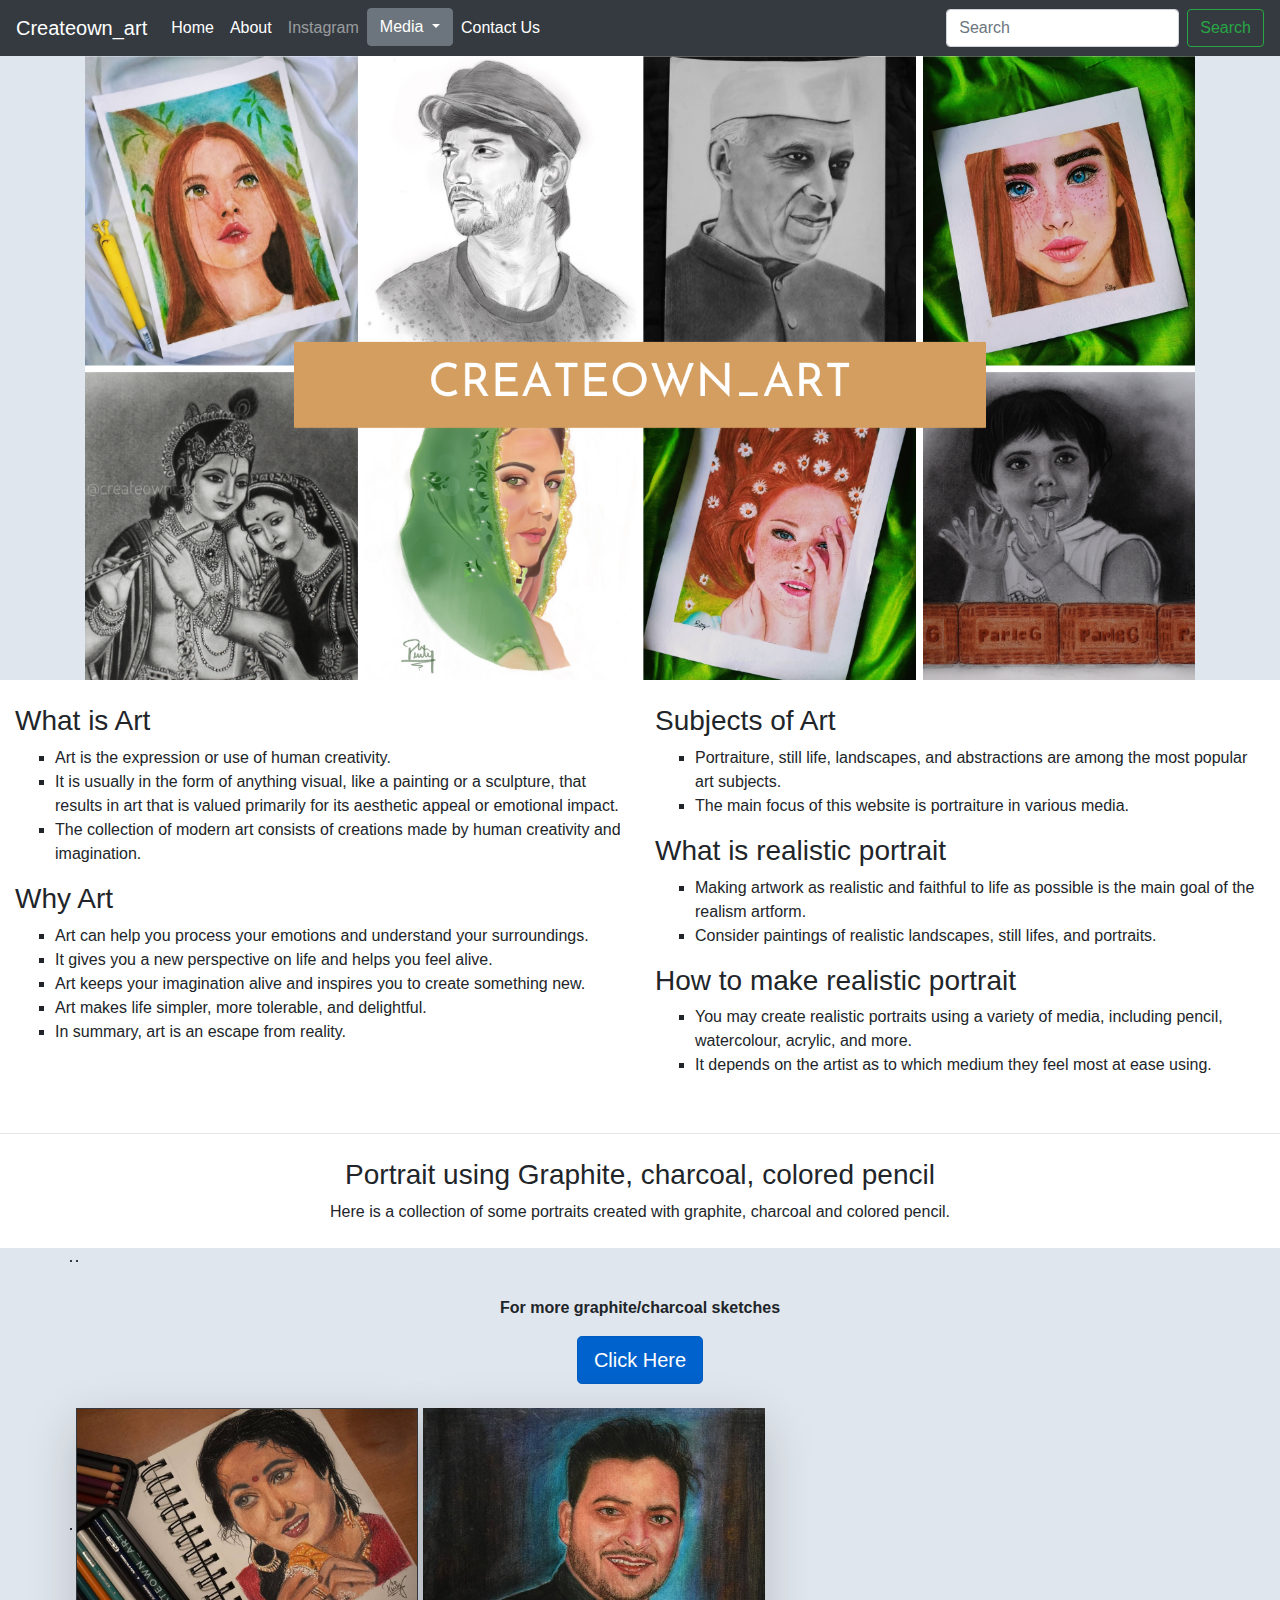
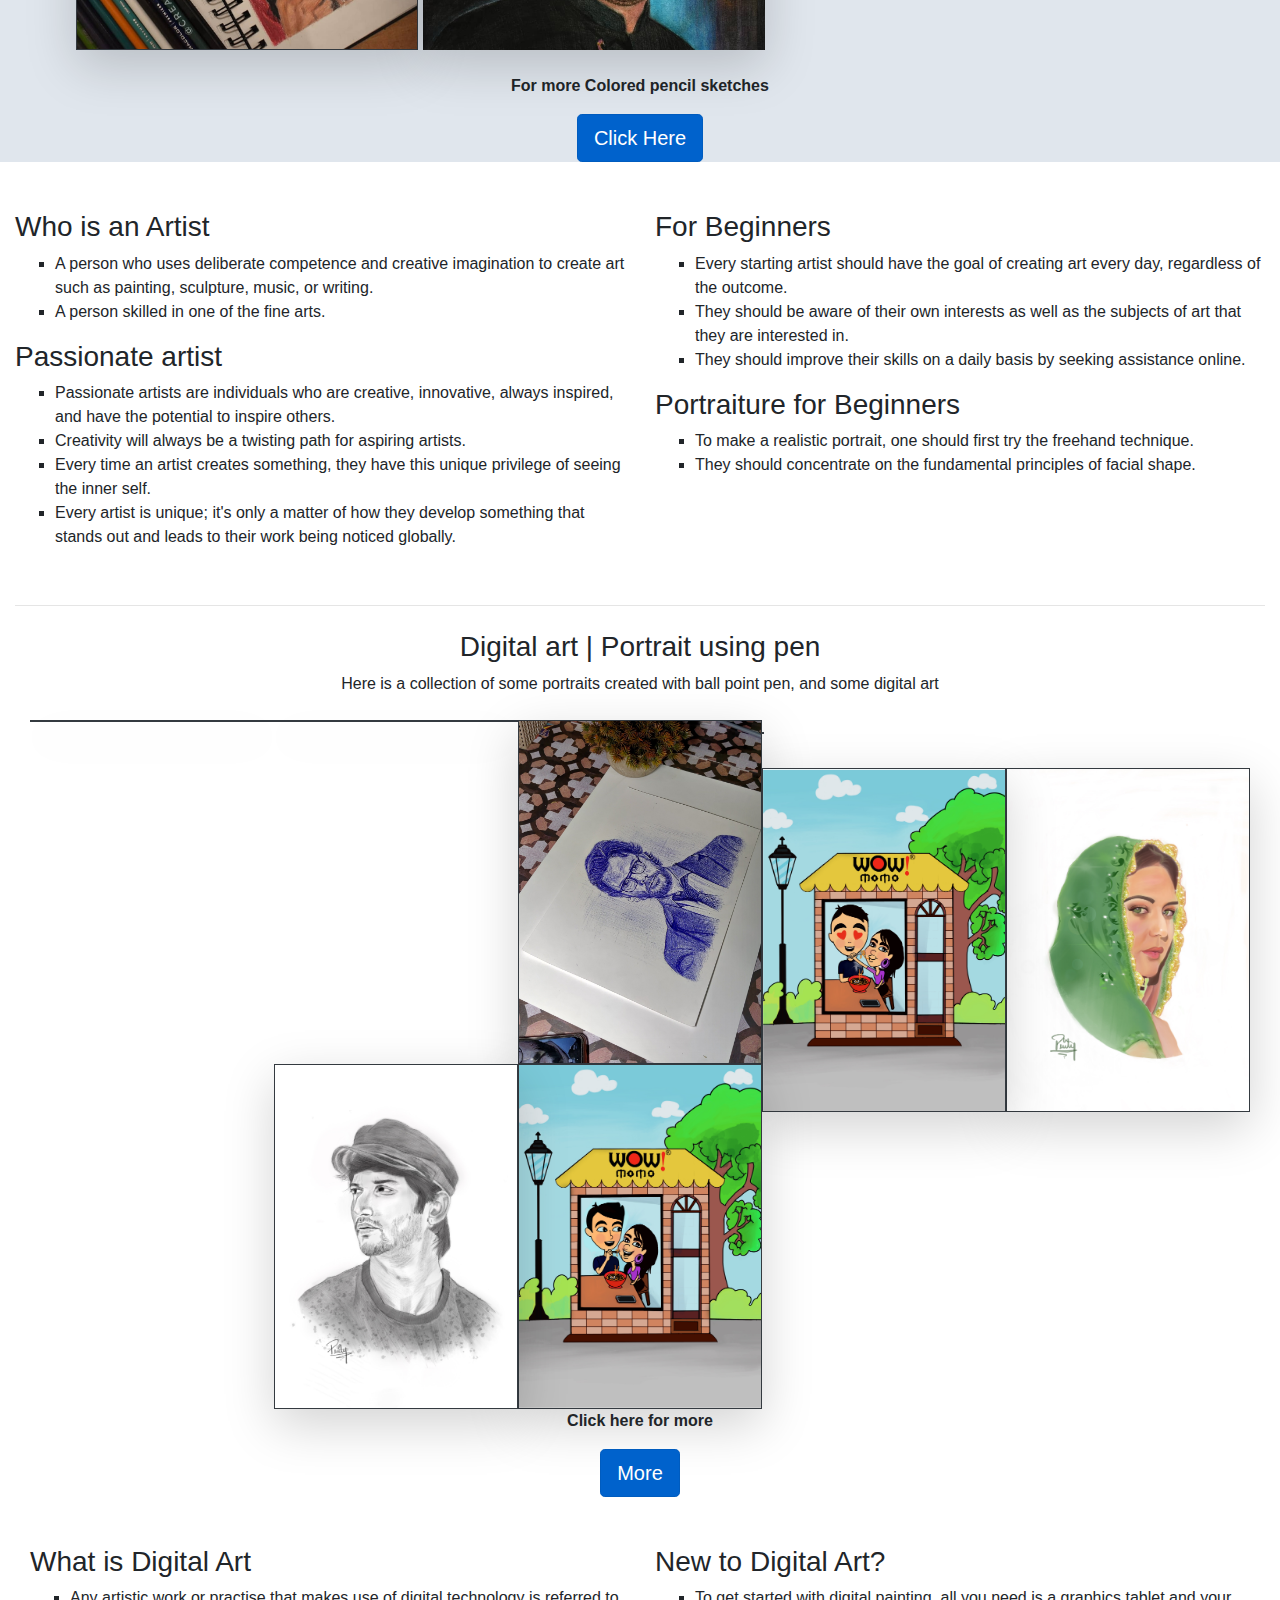
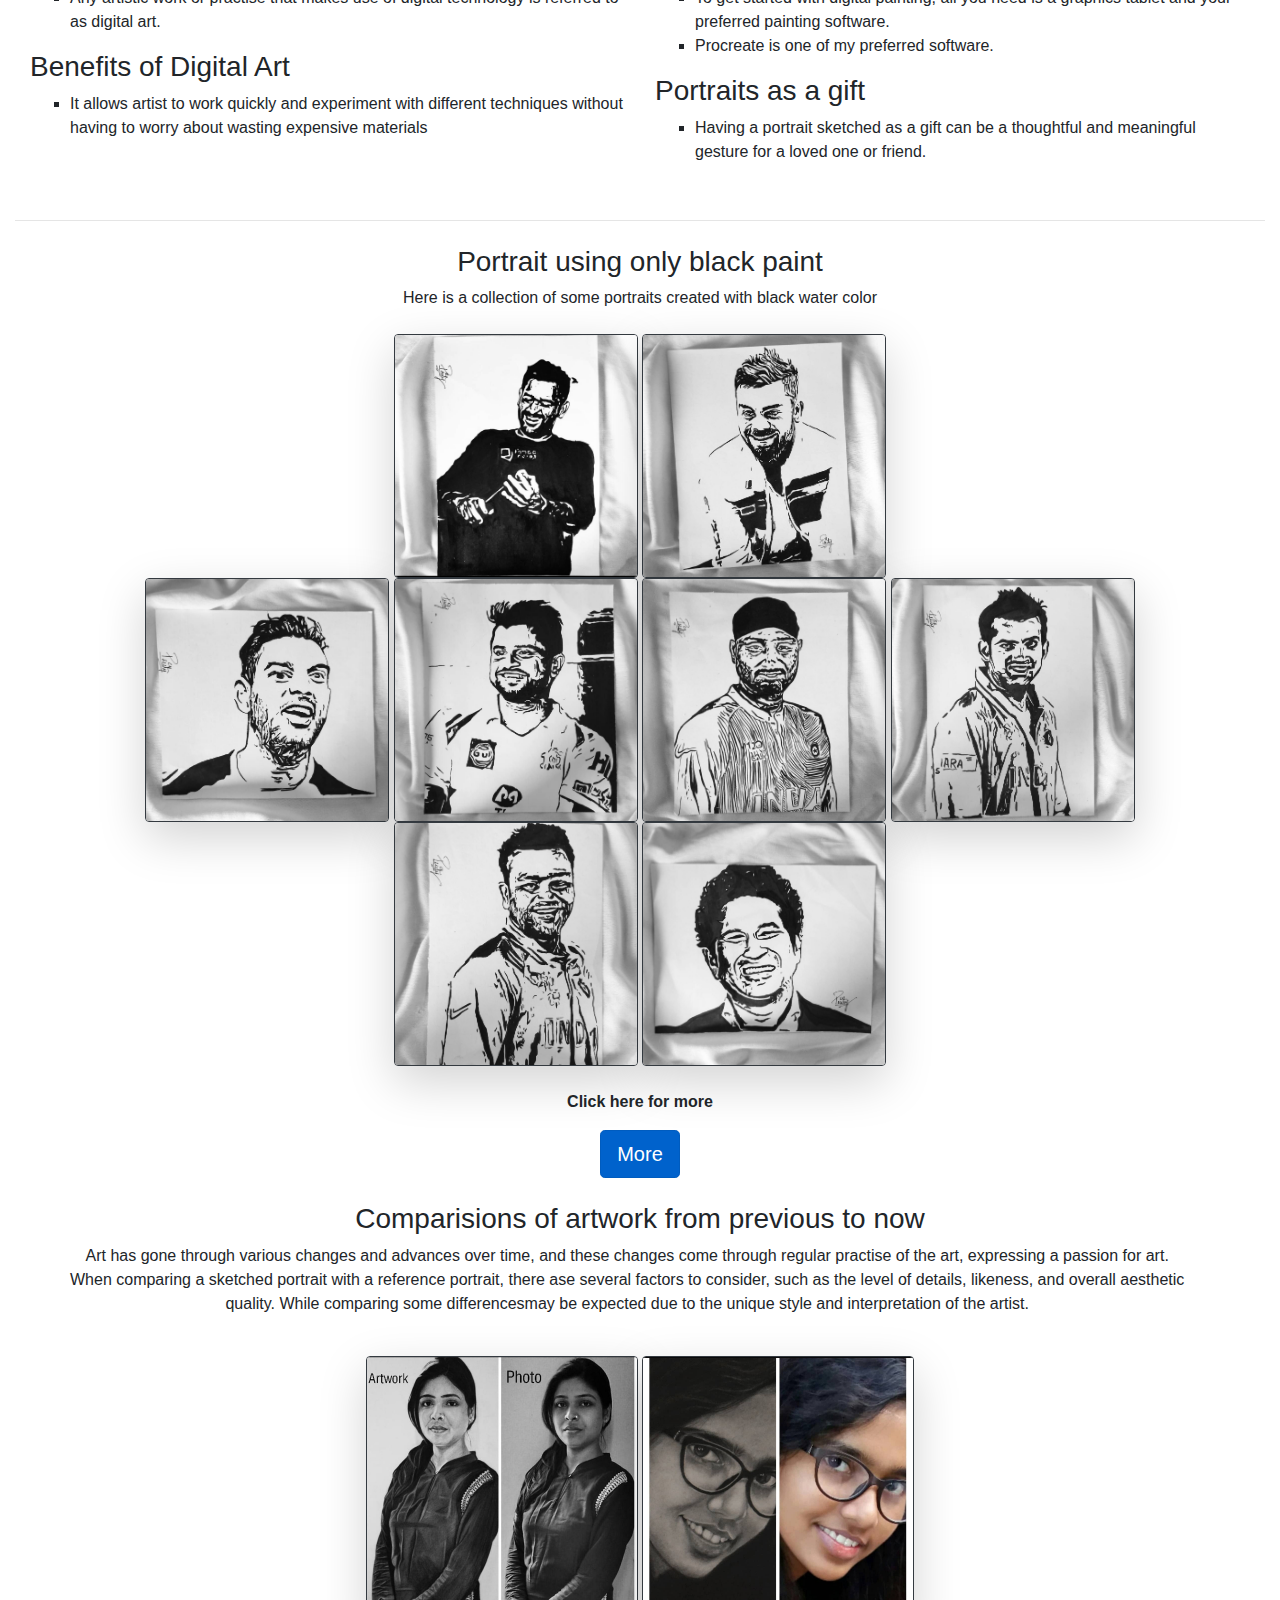
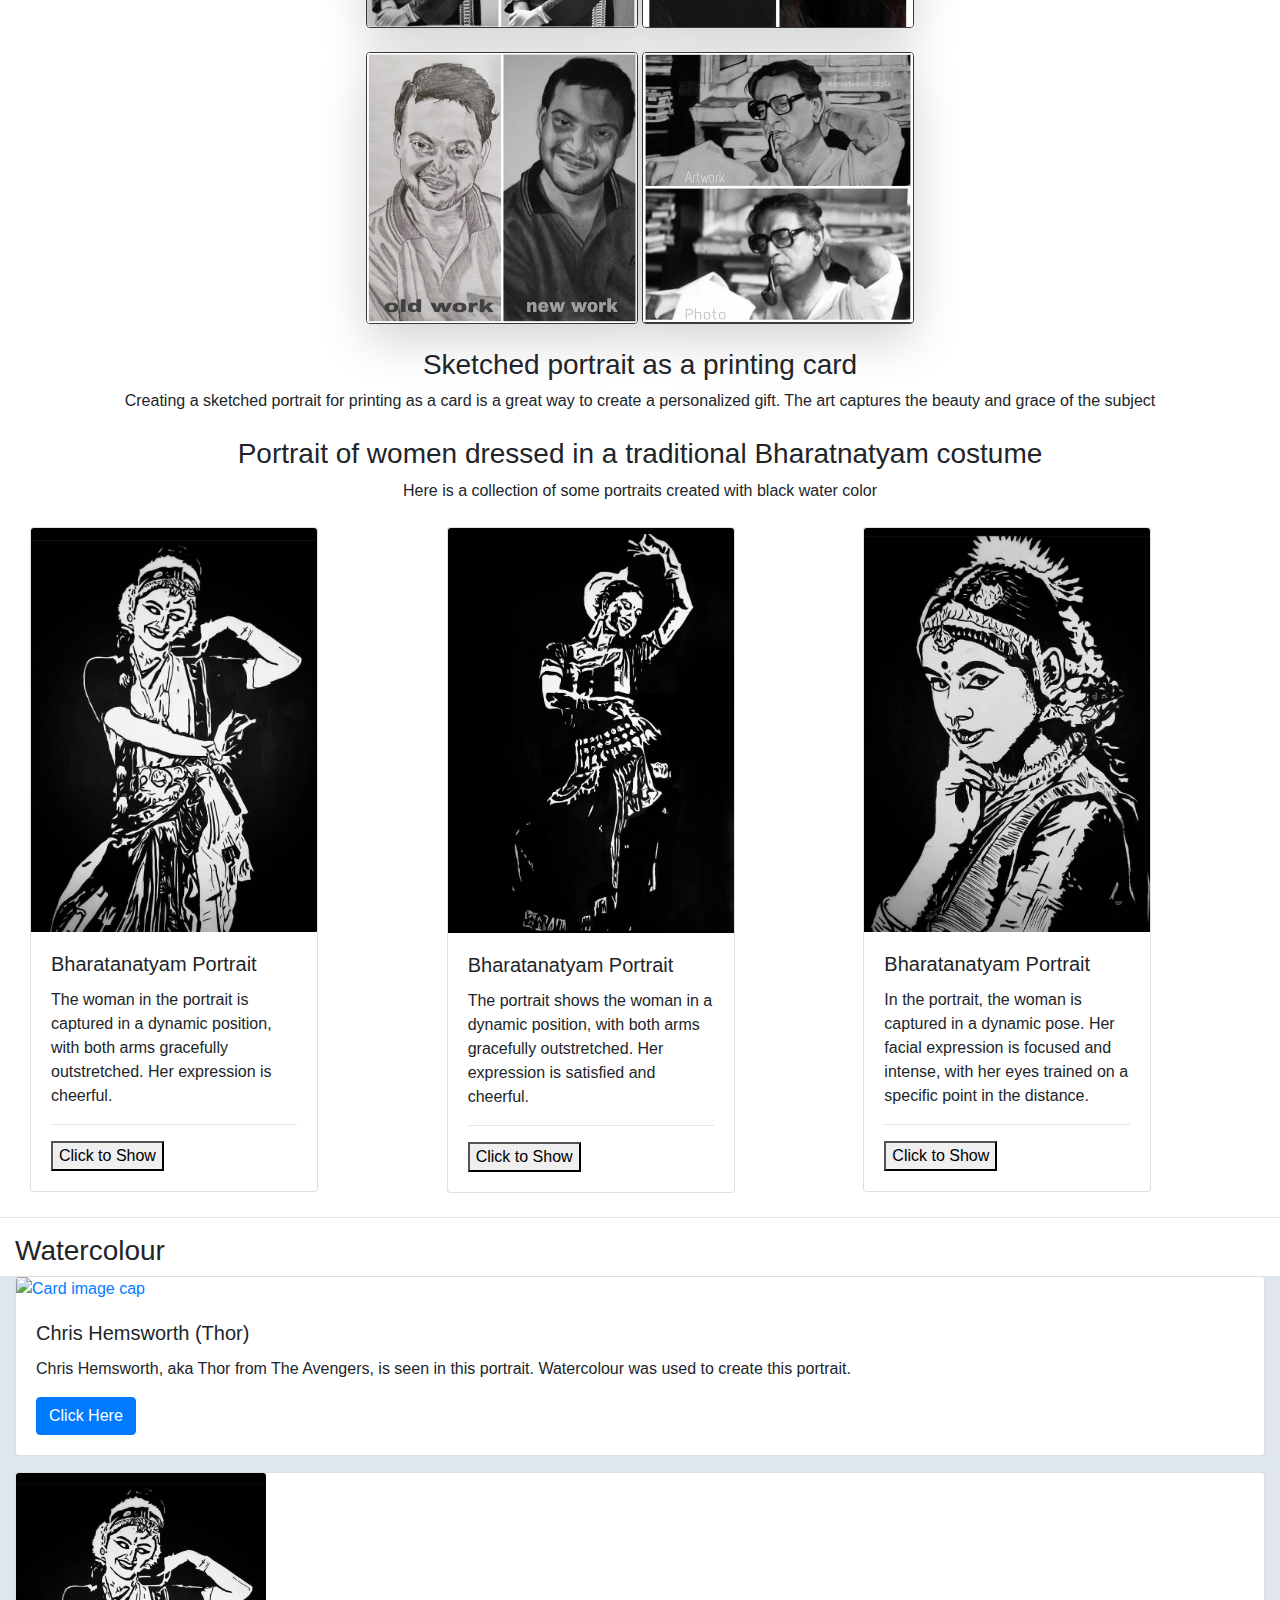
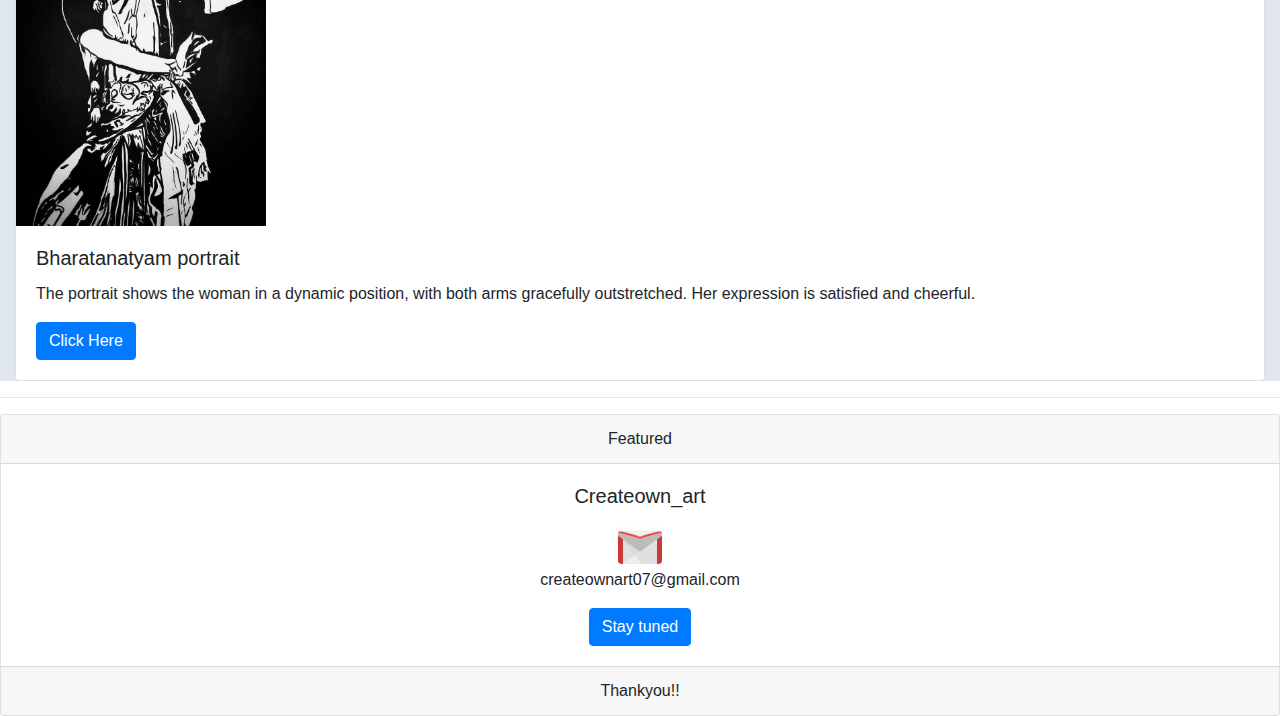
==== commit 17d87c2b: "updated" ====
--- a/index.html
+++ b/index.html
@@ -524,21 +524,21 @@
     <div class="container text-left">
       <div class="row text-center">
         <div class="col-sm">
-          <a href="/img/compare.jpg" id="pop">
-            <img src="/img/compare.jpg" class="comp border border-5 border-dark shadow-lg rounded" alt="">
-          </a>
-          <a href="/img/compare1.jpg" id="pop">
-            <img src="/img/compare1.jpg" class="comp border border-5 border-dark shadow-lg rounded" alt="">
+          <a href="img/compare.jpg" id="pop">
+            <img src="img/compare.jpg" class="comp border border-5 border-dark shadow-lg rounded" alt="">
+          </a>
+          <a href="img/compare1.jpg" id="pop">
+            <img src="img/compare1.jpg" class="comp border border-5 border-dark shadow-lg rounded" alt="">
           </a>
         </div>
       </div>
       <div class="row text-center my-4">
         <div class="col-sm">
-          <a href="/img/old-new.jpg" id="pop">
-            <img src="/img/old-new.jpg" class="comp border border-5 border-dark shadow-lg rounded" alt="">
-          </a>
-          <a href="/img/satyajeet.jpg" id="pop">
-            <img src="/img/satyajeet.jpg" class="comp border border-5 border-dark shadow-lg rounded" alt="">
+          <a href="img/old-new.jpg" id="pop">
+            <img src="img/old-new.jpg" class="comp border border-5 border-dark shadow-lg rounded" alt="">
+          </a>
+          <a href="img/satyajeet.jpg" id="pop">
+            <img src="img/satyajeet.jpg" class="comp border border-5 border-dark shadow-lg rounded" alt="">
           </a>
         </div>
       </div>
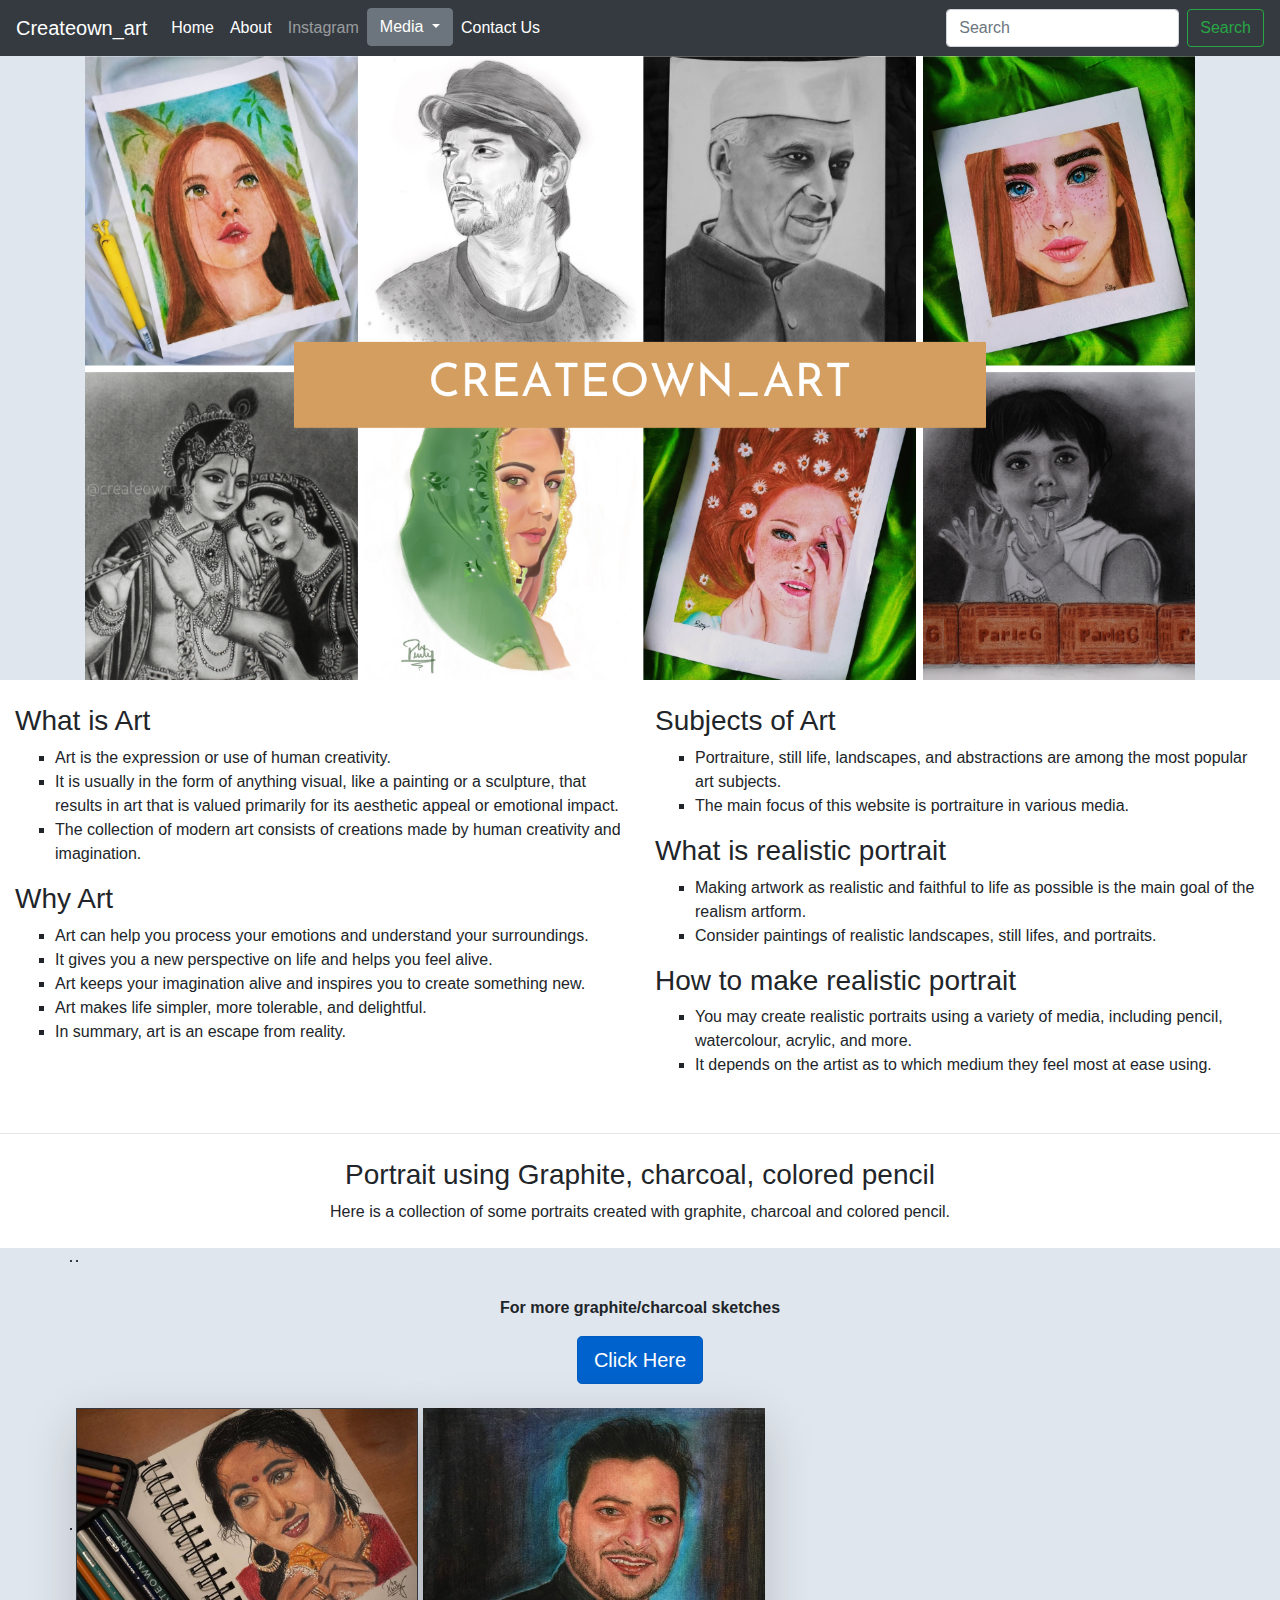
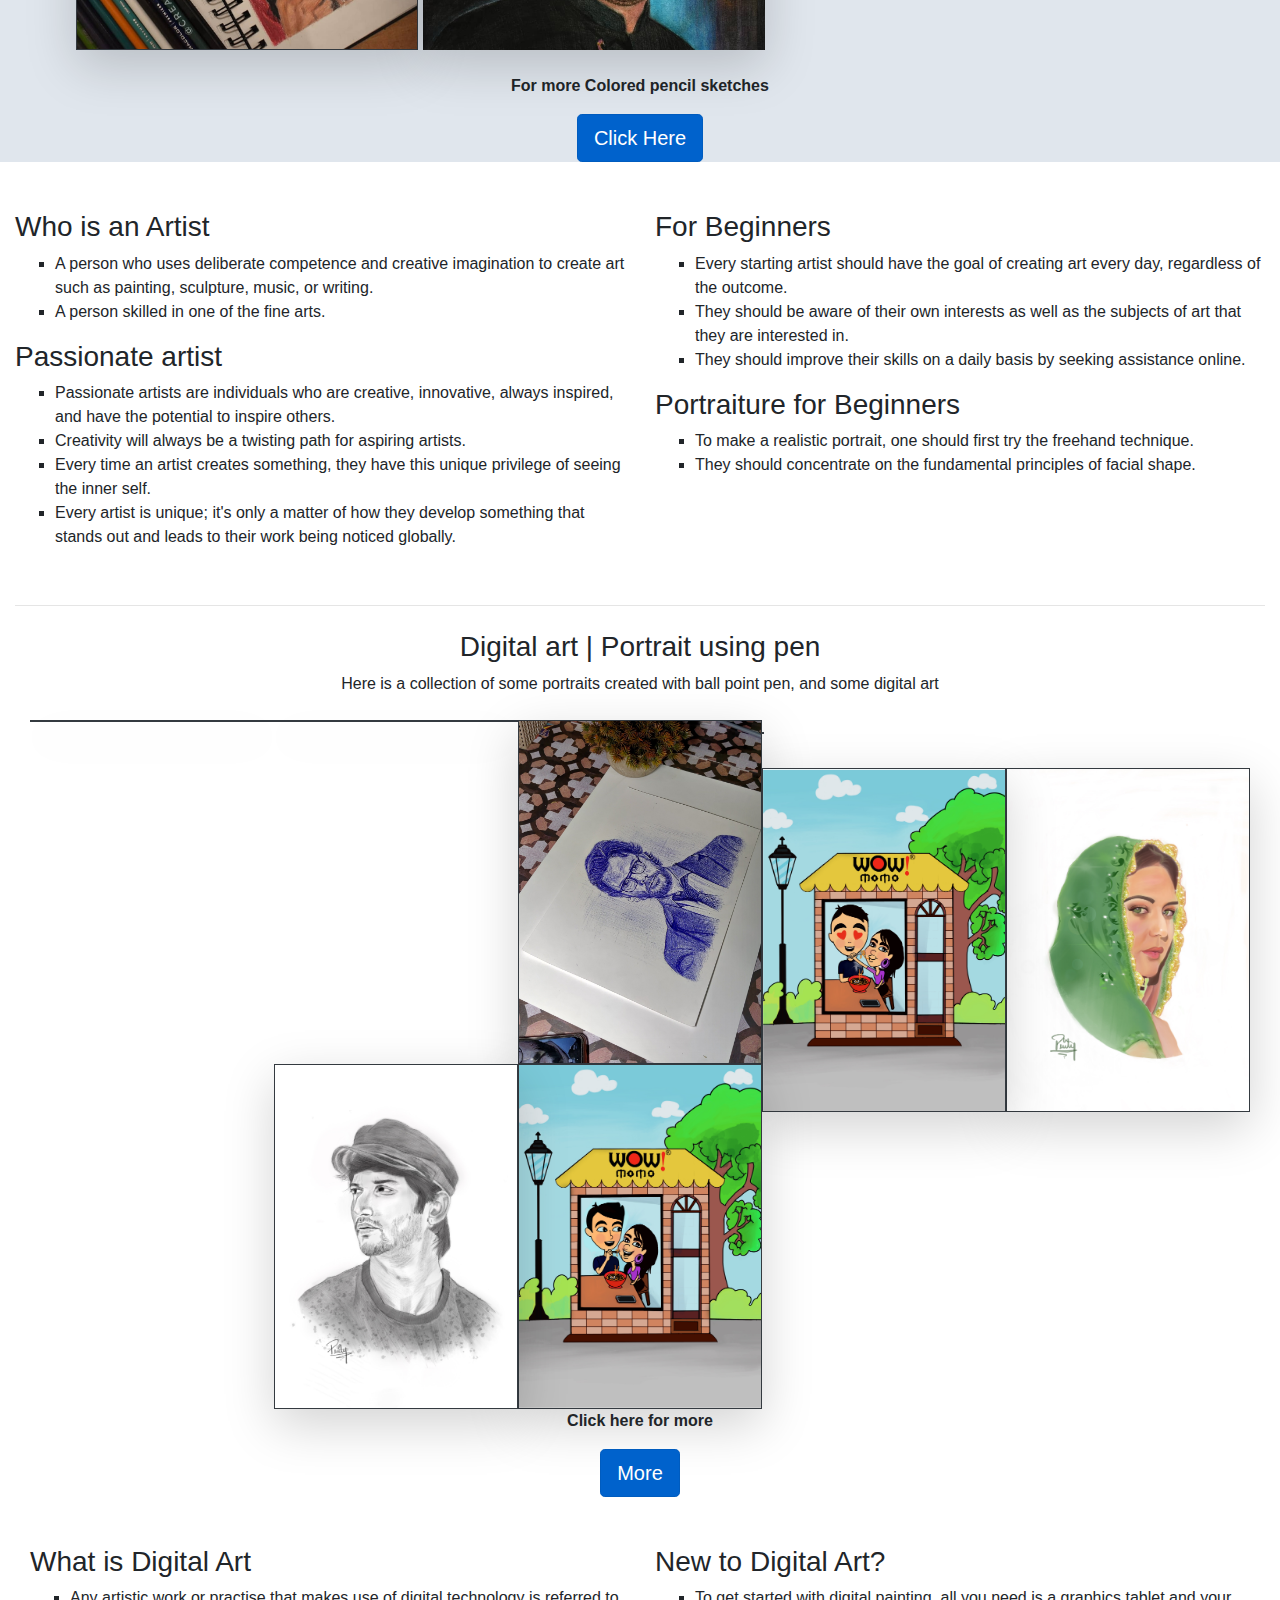
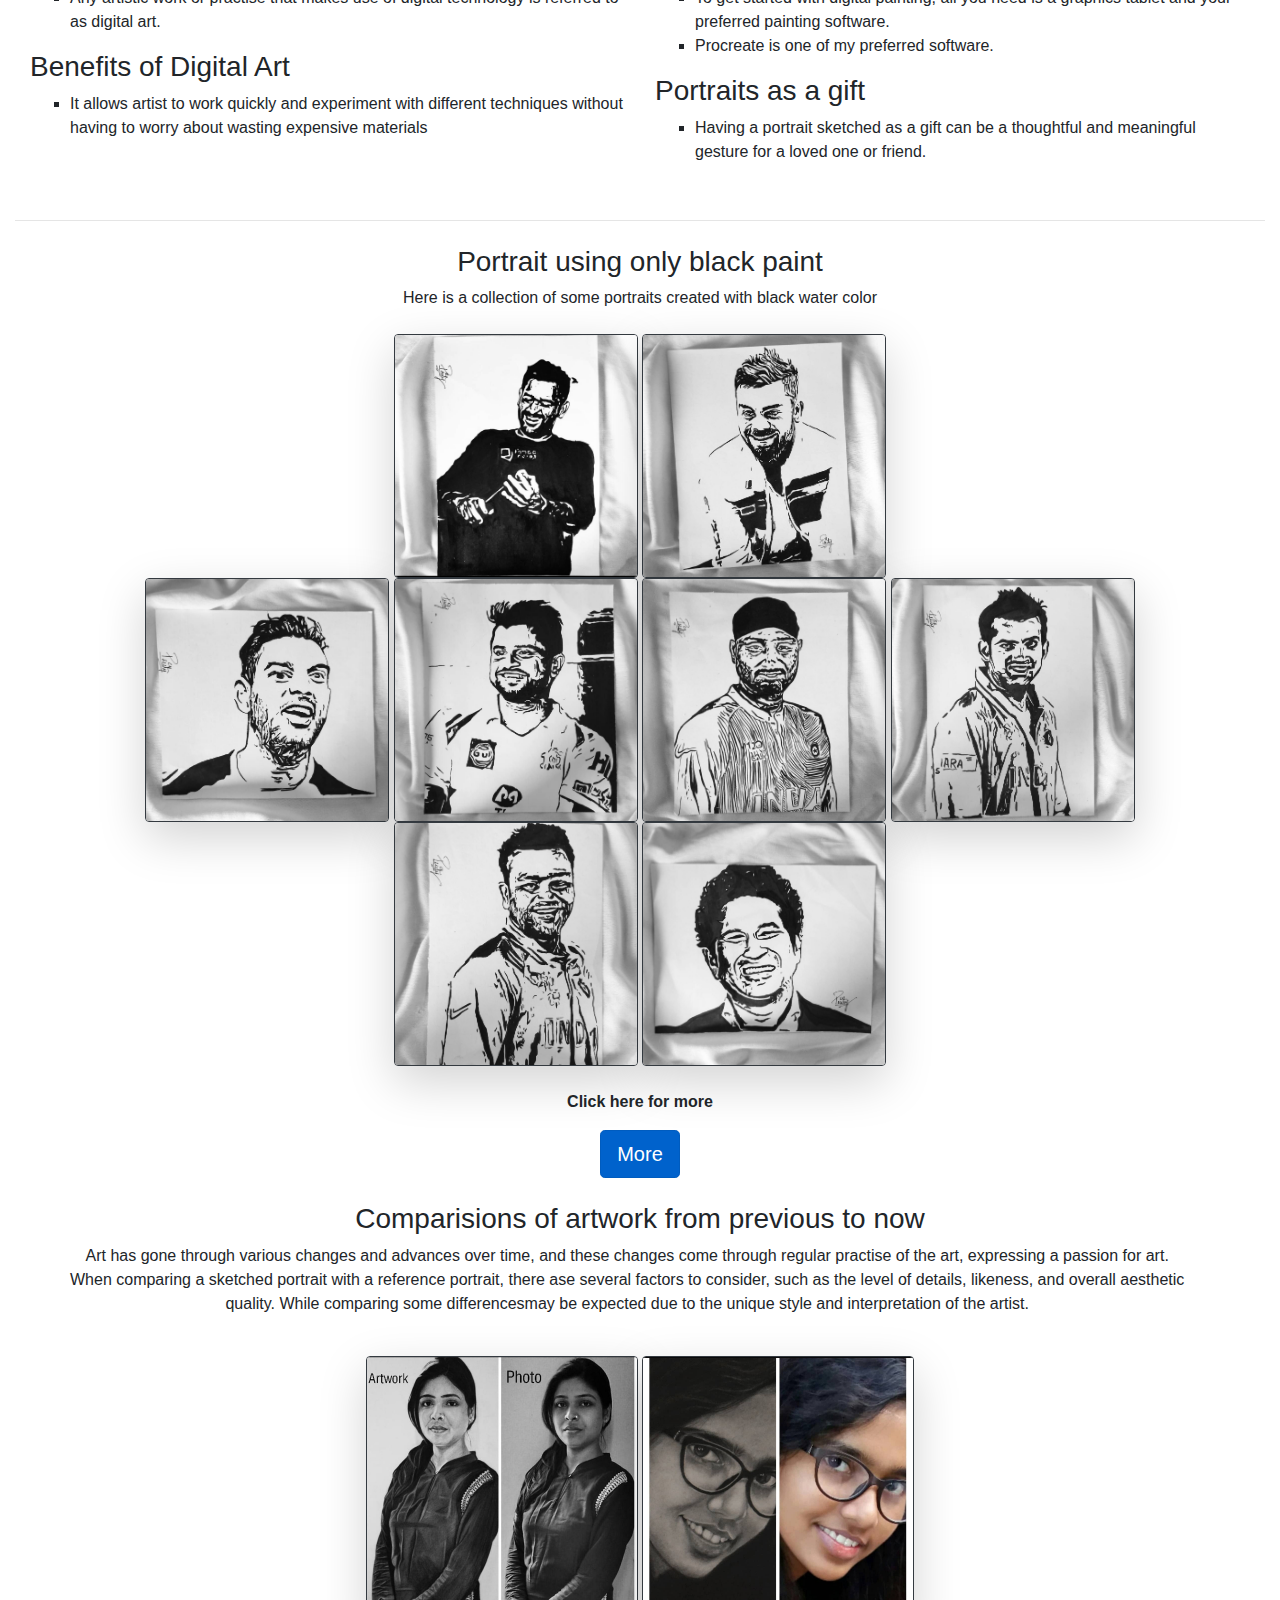
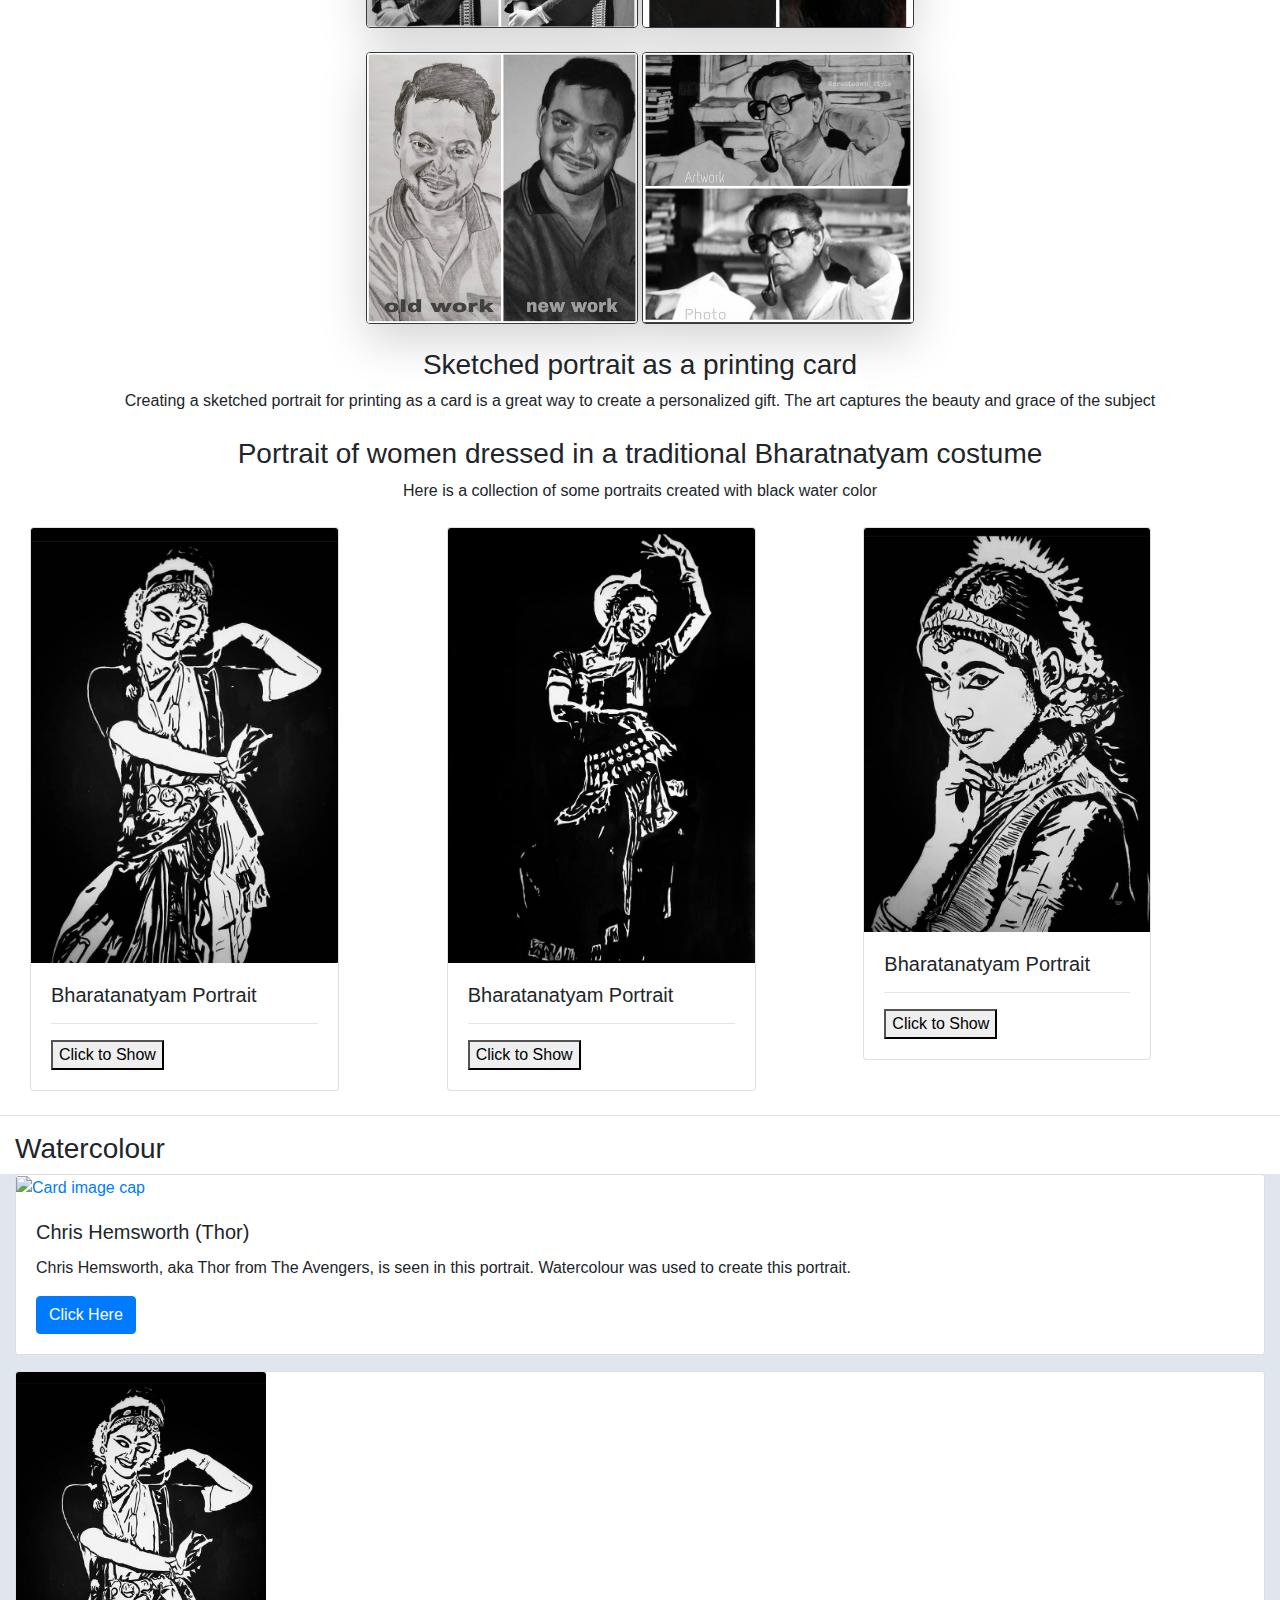
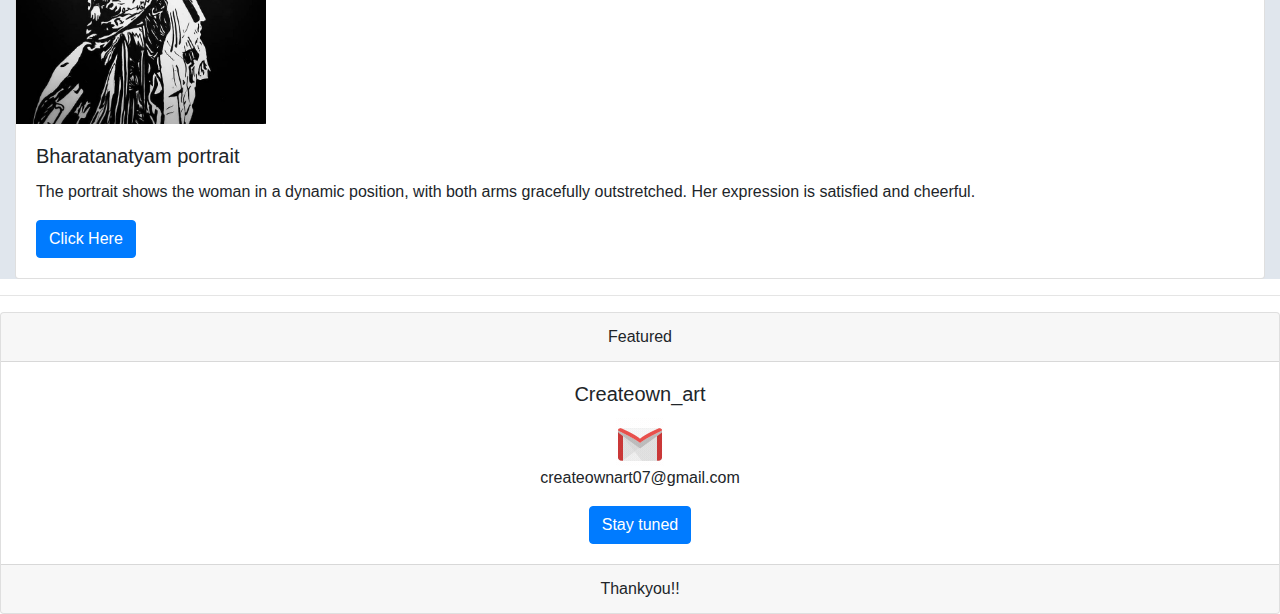
==== commit e05b5aea: "updated" ====
--- a/index.html
+++ b/index.html
@@ -569,15 +569,16 @@
     <div class=" container-fluid my-4">
       <div class="row ">
         <div class="col-sm">
-          <div class="card" style="width: 18rem;">
+          <div class="card" style="width: 80%;">
             <a href="img/women2.jpg" id="pop">
               <img src="img/women2.jpg" class="card-img-top" alt="...">
             </a>
             <div class="card-body">
               <h5 class="card-title">Bharatanatyam Portrait</h5>
-              <p class="card-text">The woman in the portrait is captured in a dynamic position, with both arms gracefully outstretched. Her expression is cheerful. </p>
+             
               <hr>
               <p class="card-text" id="section1" STYLE="display:none">
+                The woman in the portrait is captured in a dynamic position, with both arms gracefully outstretched. Her expression is cheerful. <br>
                 <b> Paper size:</b> A5 <br>
                 <b> Medium:</b> Watercolour(black) <br>
                 <b> Time taken:</b> 1Hr</p> </p>
@@ -598,15 +599,16 @@
 
 
         <div class="col-sm ">
-          <div class="card" style="width: 18rem;">
+          <div class="card" style="width: 80%;">
             <a href="img/women1.jpeg" id="pop">
               <img src="img/women1.jpeg" class="card-img-top" alt="...">
             </a>
             <div class="card-body">
               <h5 class="card-title">Bharatanatyam Portrait</h5>
-              <p class="card-text">The portrait shows the woman in a dynamic position, with both arms gracefully outstretched. Her expression is satisfied and cheerful.</p>
+           
               <hr>
               <p class="card-text" id="section" STYLE="display:none">
+                The portrait shows the woman in a dynamic position, with both arms gracefully outstretched. Her expression is satisfied and cheerful. <br>
                 <b> Paper size:</b> A5 <br>
                <b> Medium:</b> Watercolour(black) <br>
                <b> Time taken:</b> 1Hr</p>
@@ -627,9 +629,10 @@
             </a>
             <div class="card-body">
               <h5 class="card-title">Bharatanatyam Portrait</h5>
-              <p class="card-text">In the portrait, the woman is captured in a dynamic pose. Her facial expression is focused and intense, with her eyes trained on a specific point in the distance.</p>
+             
               <hr>
               <p class="card-text" id="section2" STYLE="display:none">
+                In the portrait, the woman is captured in a dynamic pose. Her facial expression is focused and intense, with her eyes trained on a specific point in the distance. <br>
                <b> Paper size:</b> A5 <br>
                <b> Medium:</b> Watercolour(black) <br>
                <b> Time taken:</b> 1Hr</p>
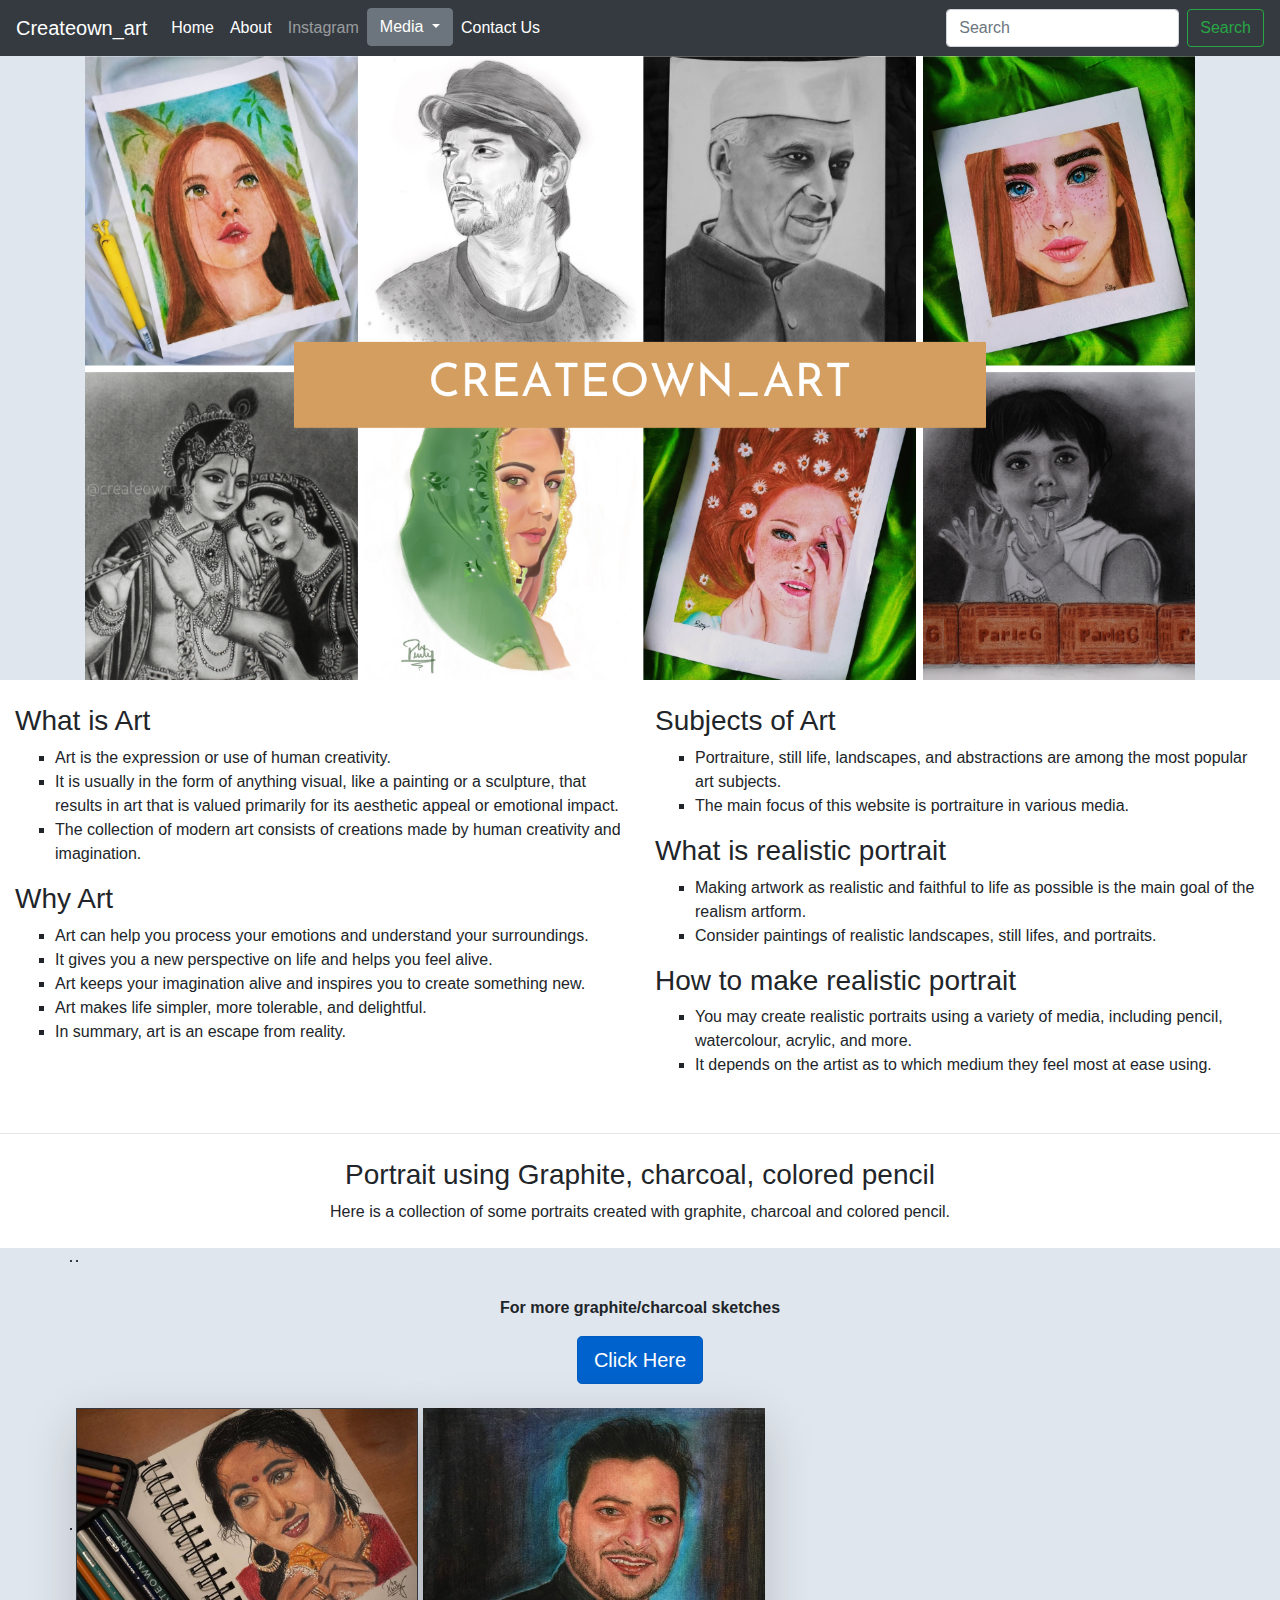
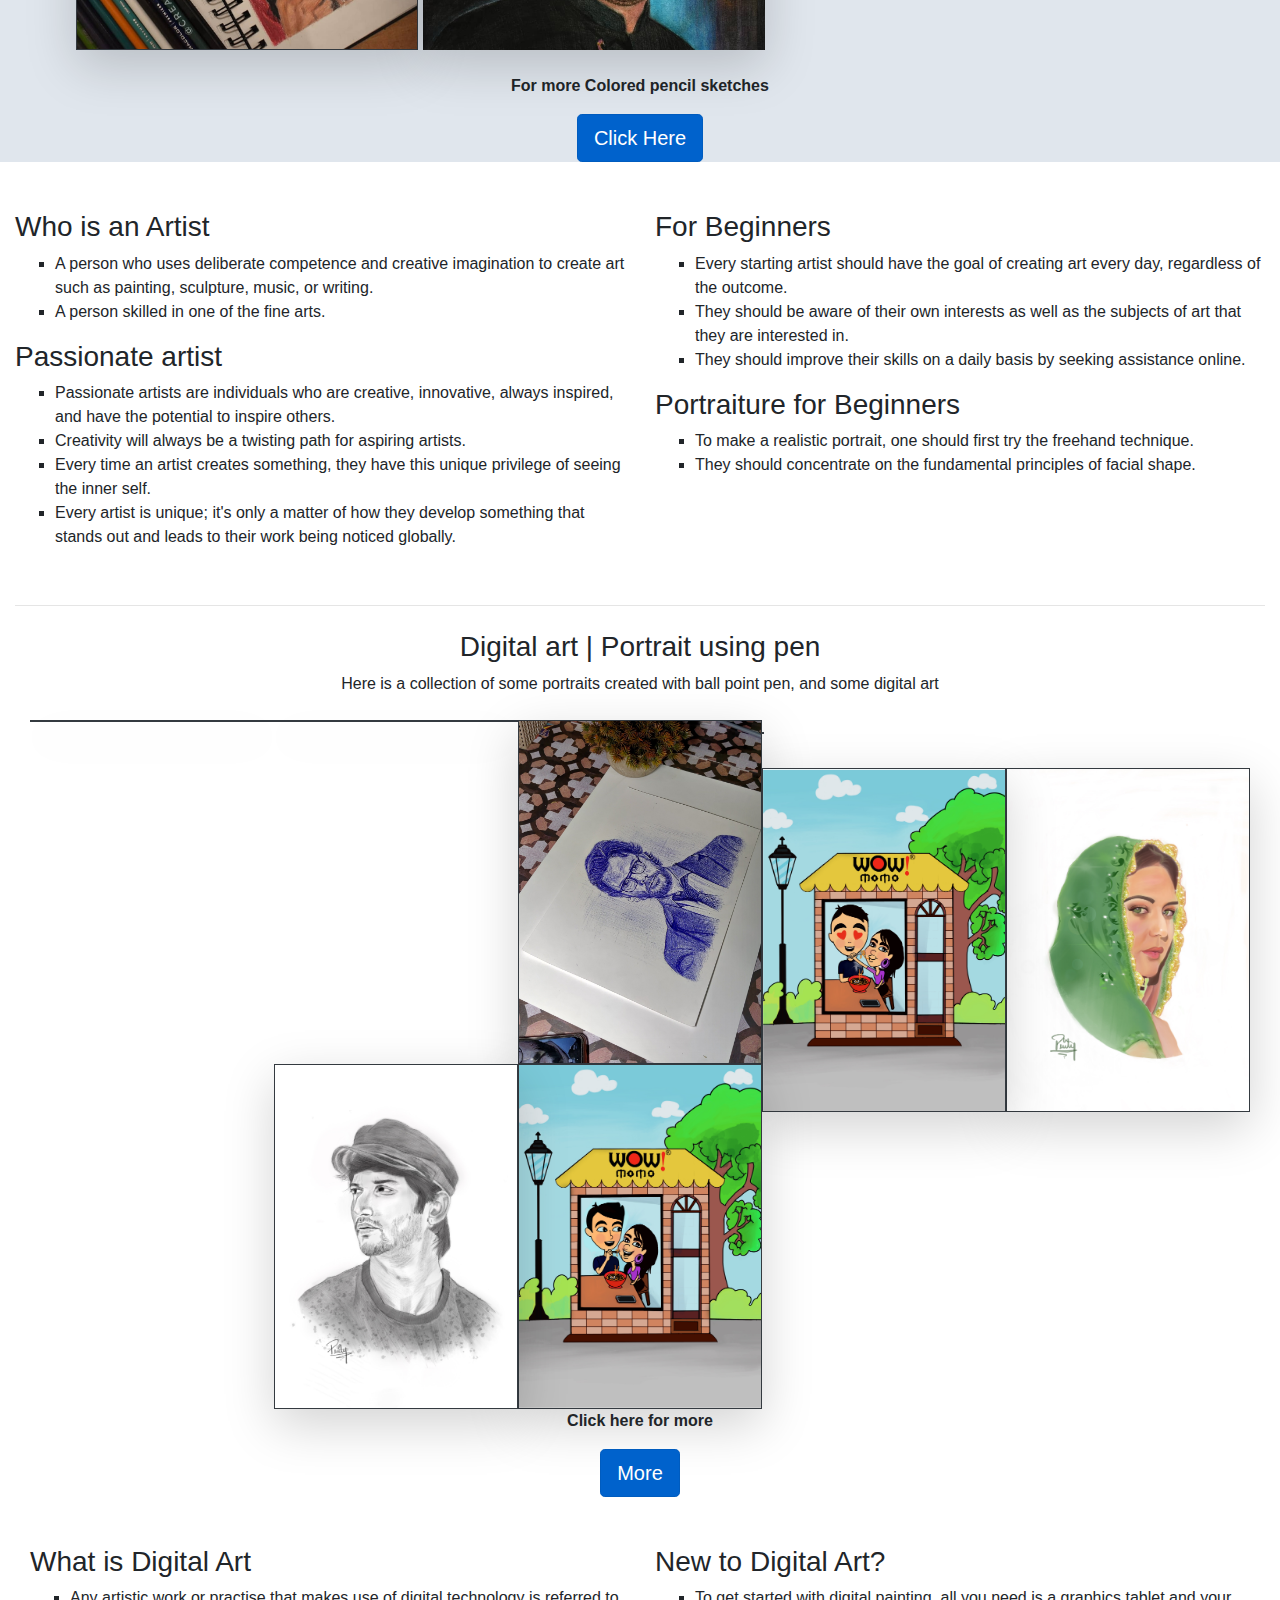
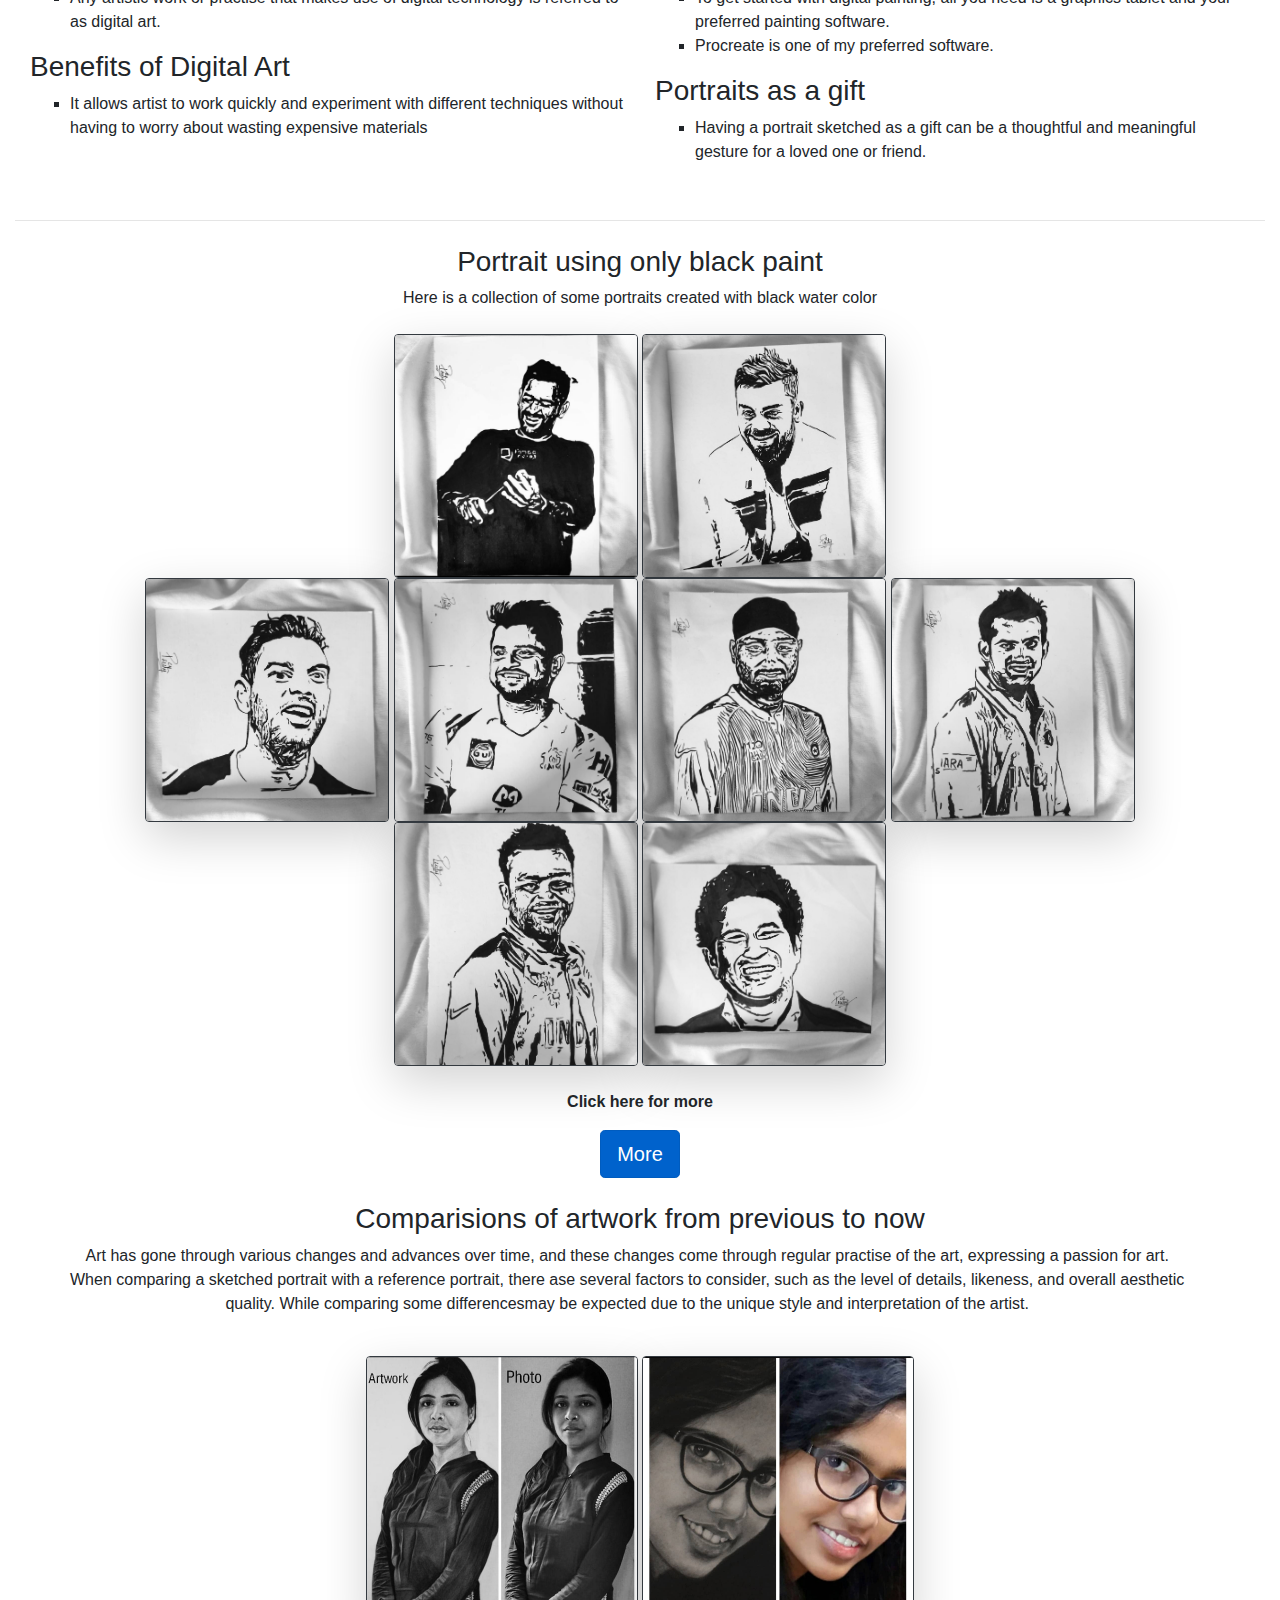
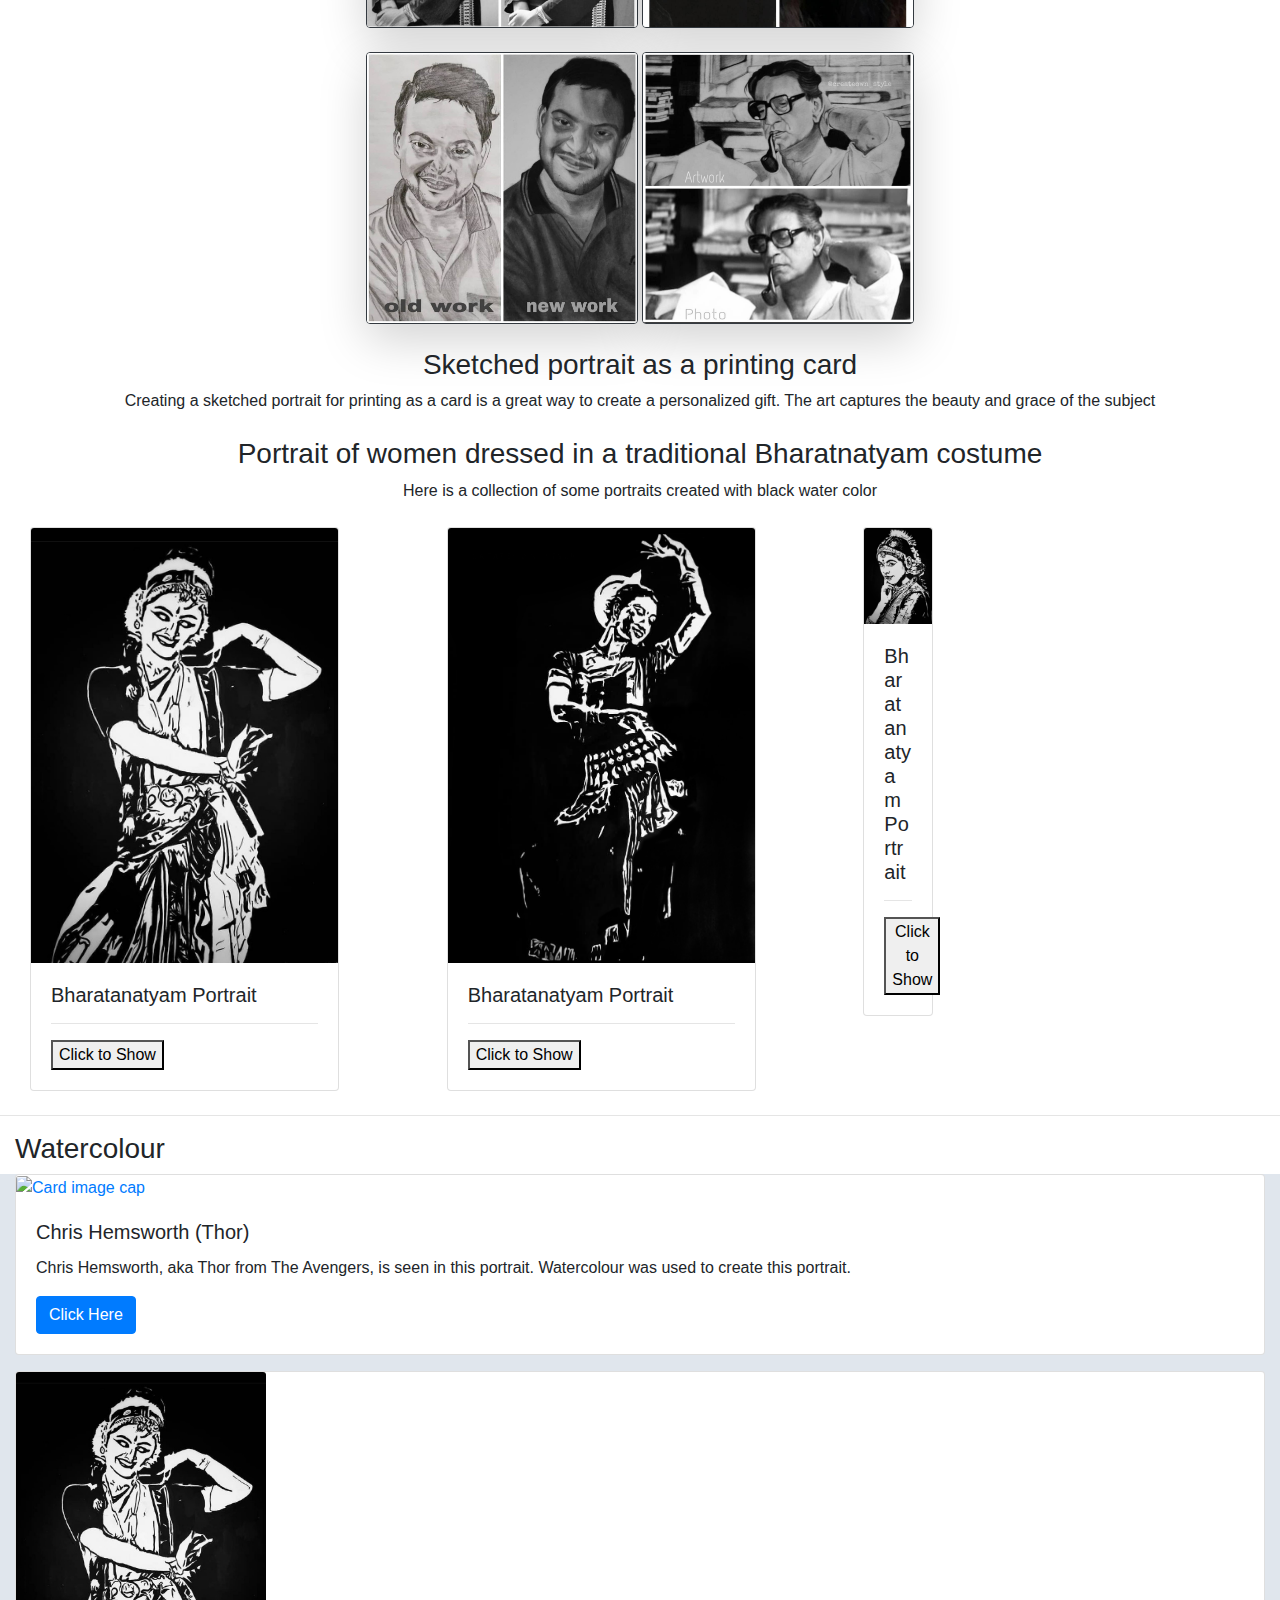
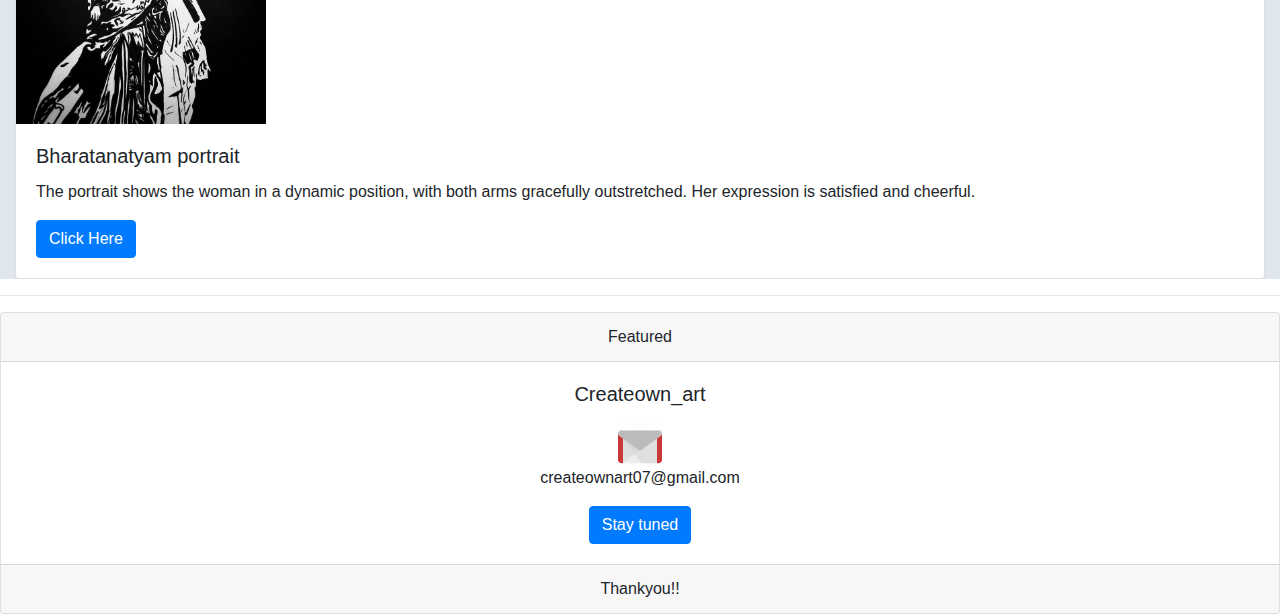
==== commit 171d46b6: "Update index.html" ====
--- a/index.html
+++ b/index.html
@@ -623,7 +623,7 @@
           </div>
         </div>
         <div class="col-sm">
-          <div class="card" style="width: 18rem;">
+          <div class="card" style="width: 18%;">
             <a href="img/women3.jpg" id="pop">
               <img src="img/women3.jpg" class="card-img-top" alt="...">
             </a>
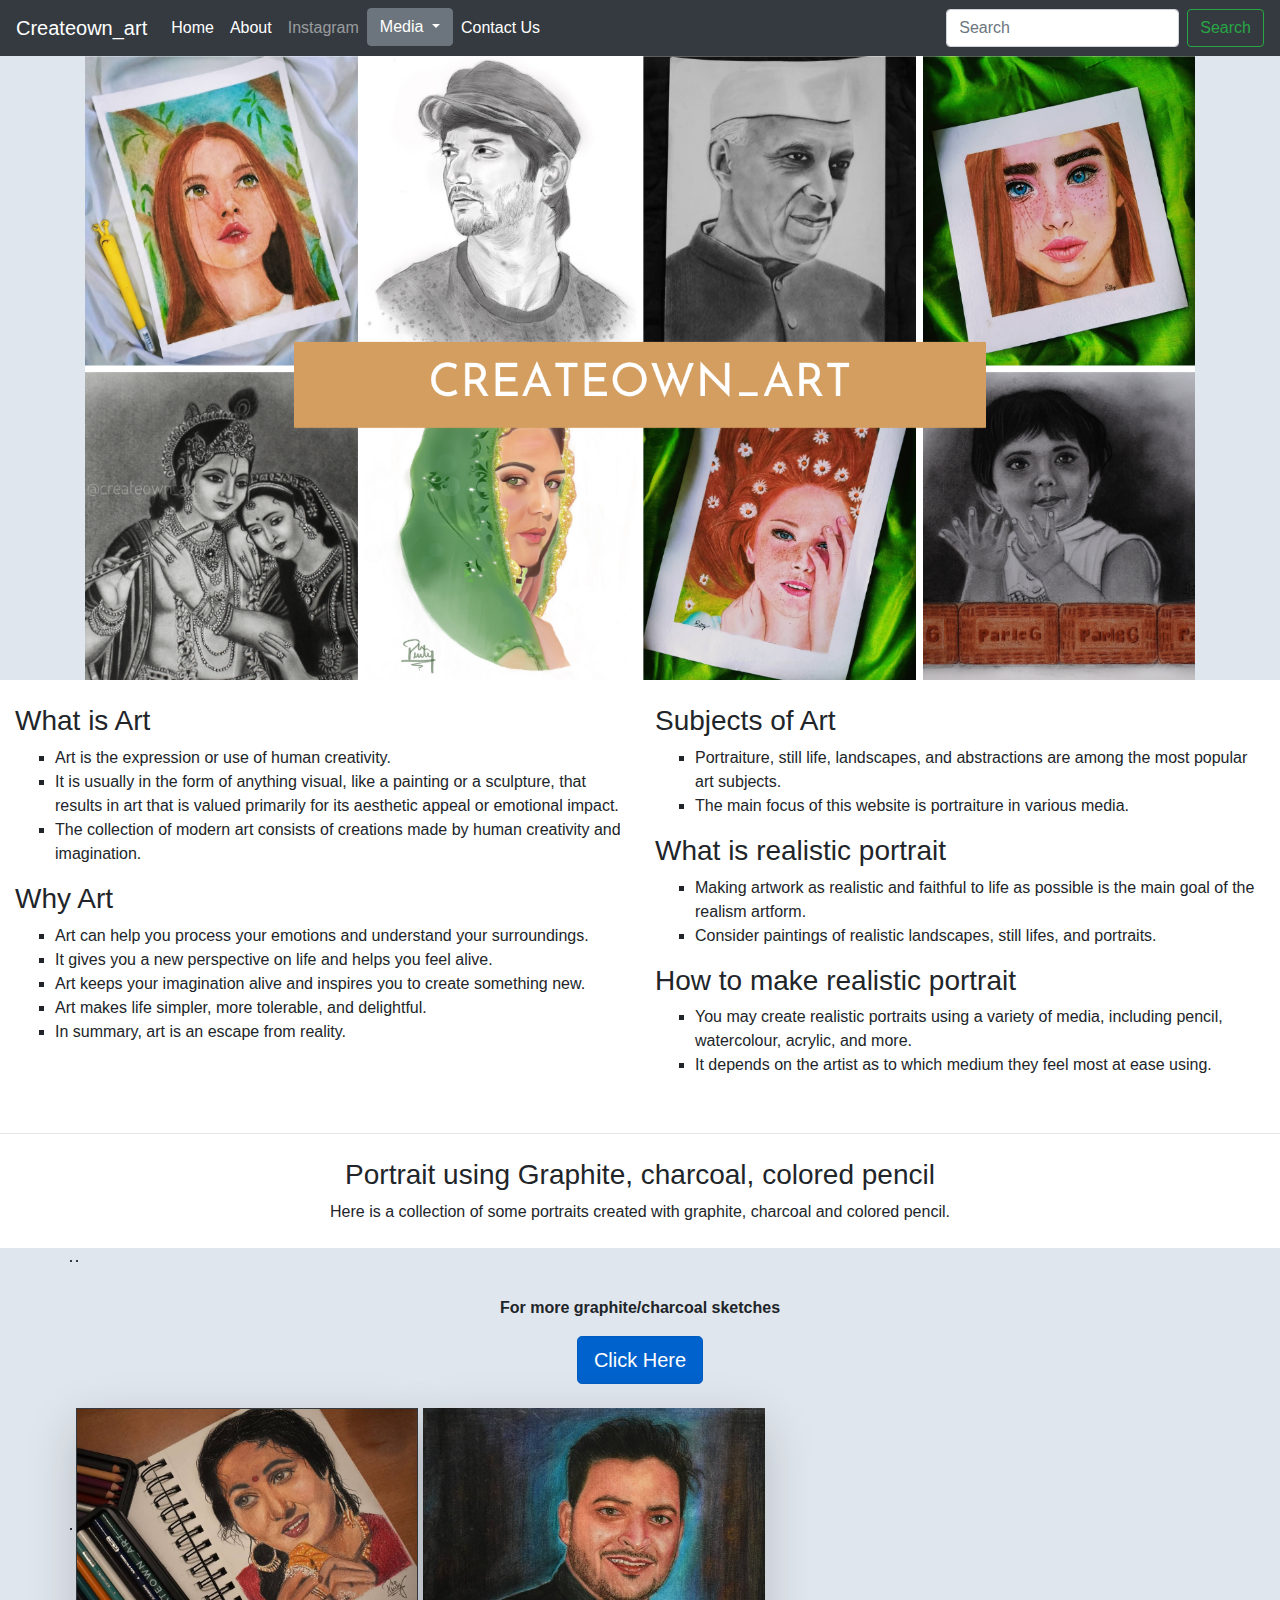
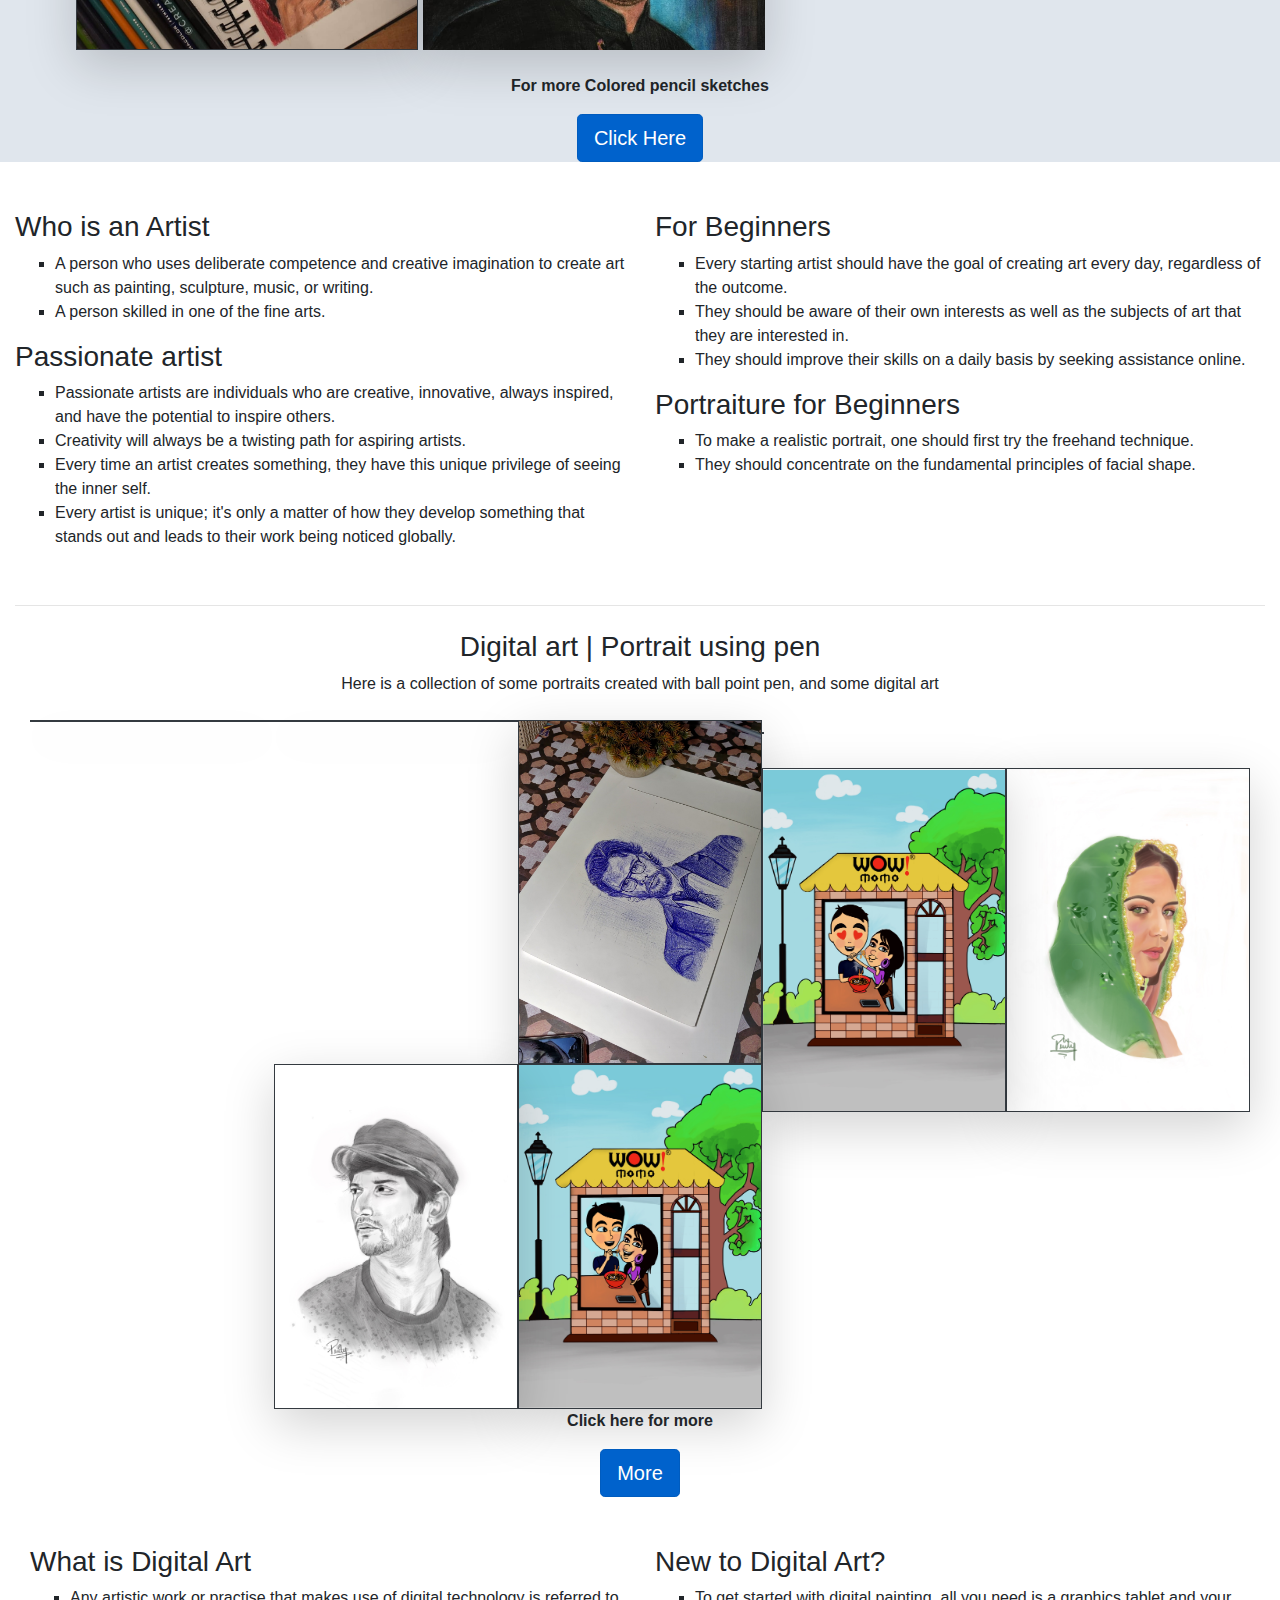
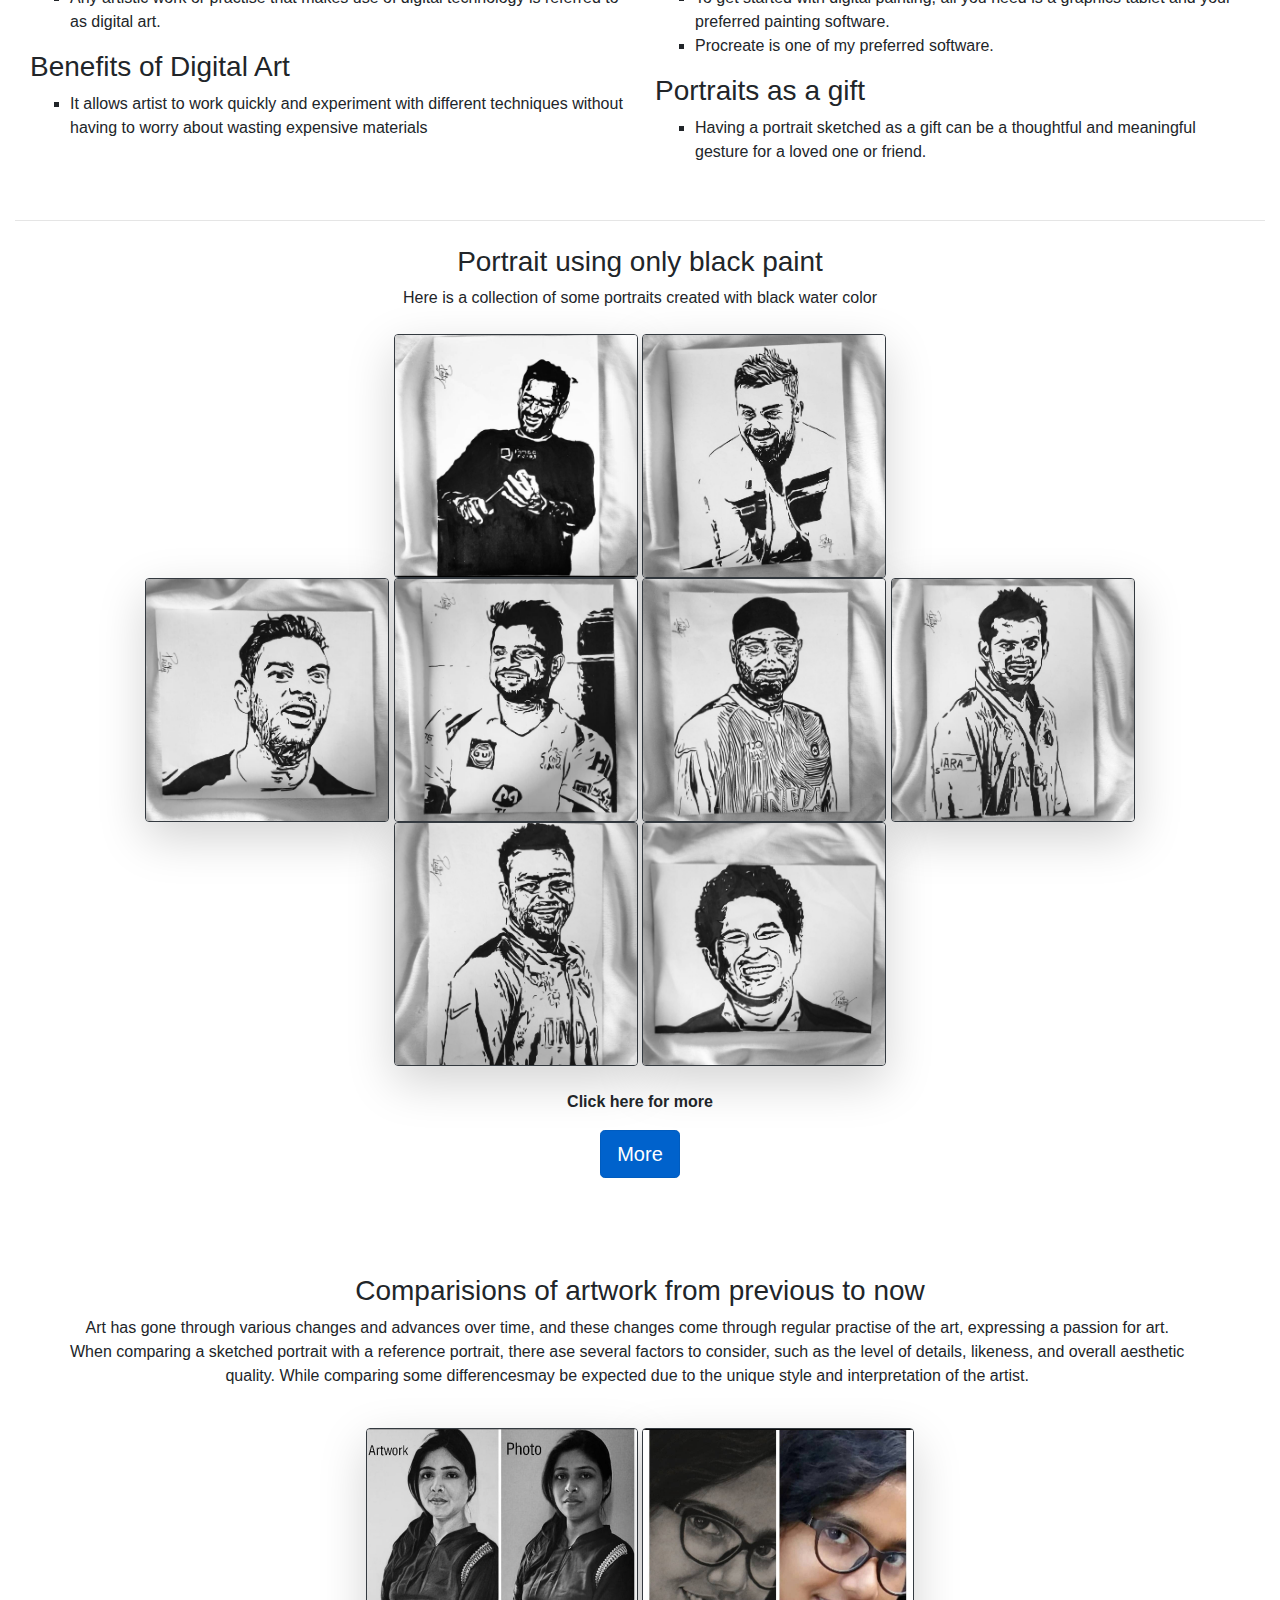
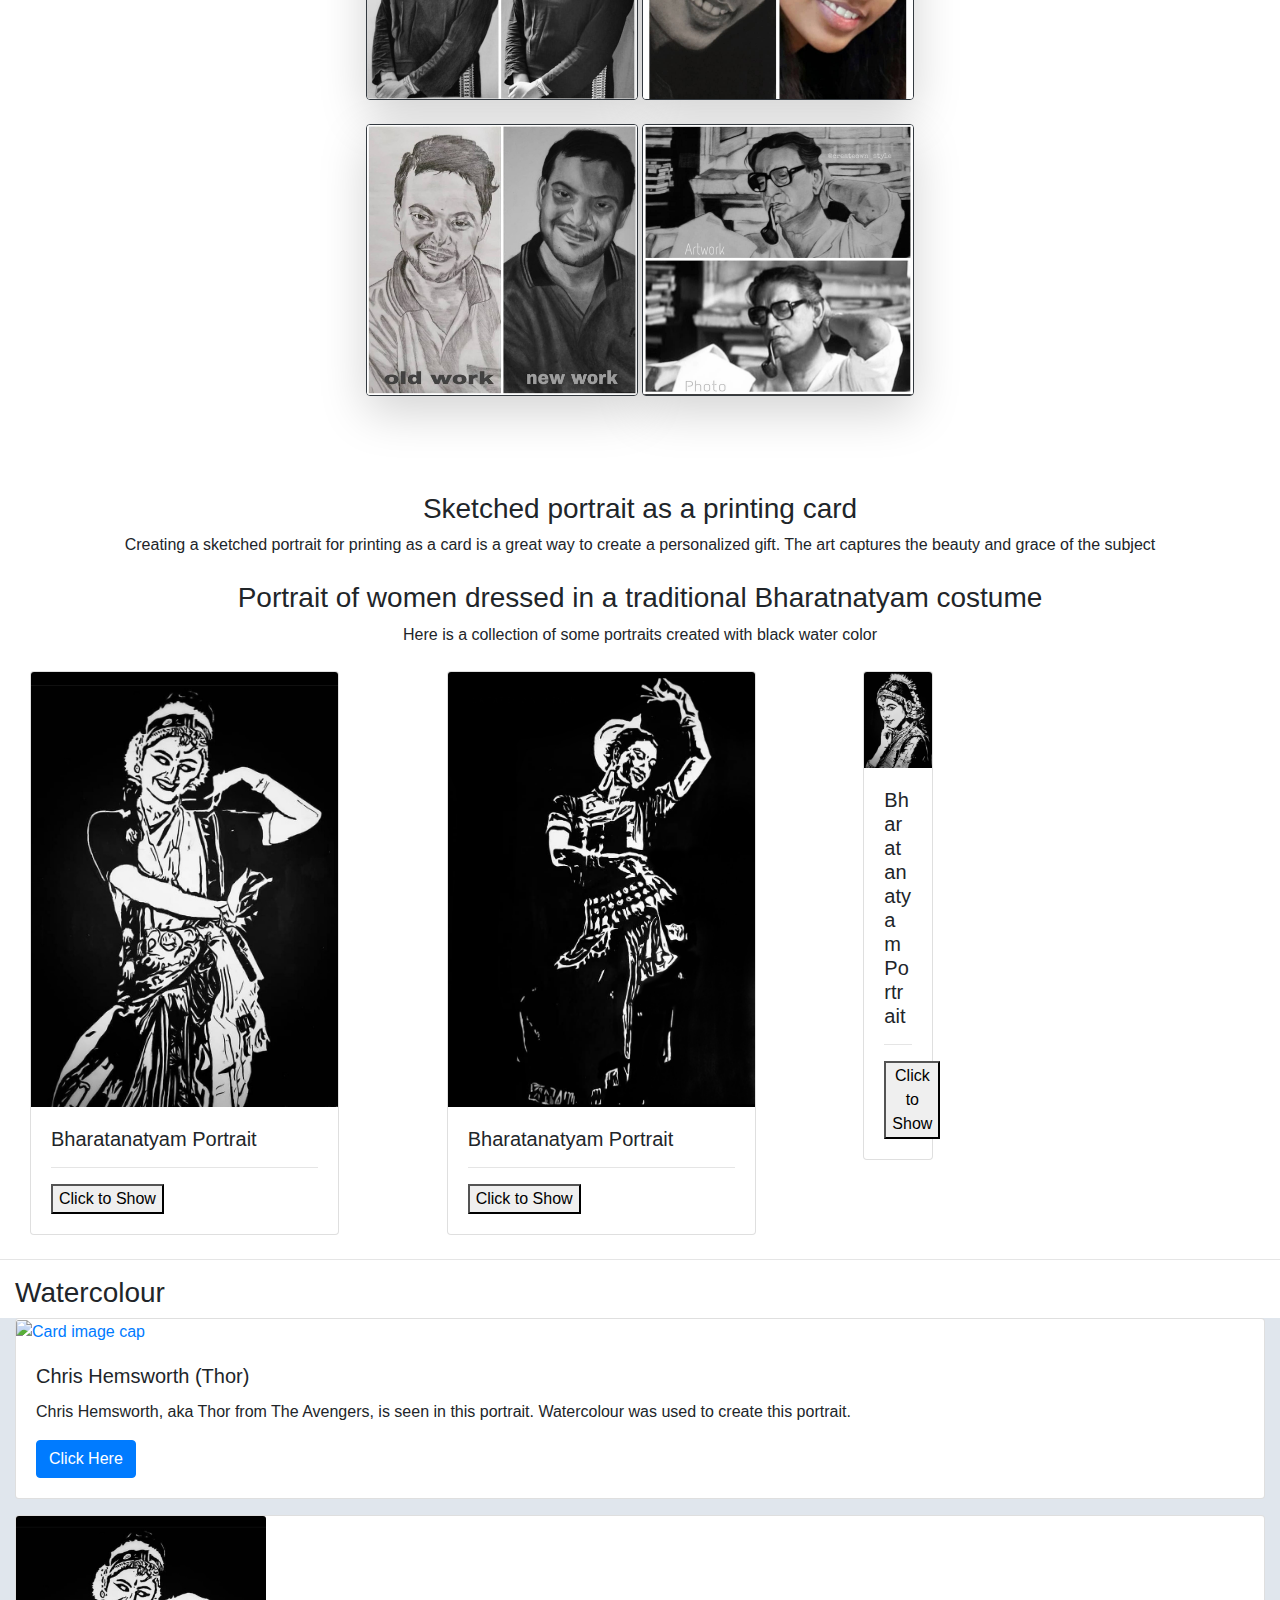
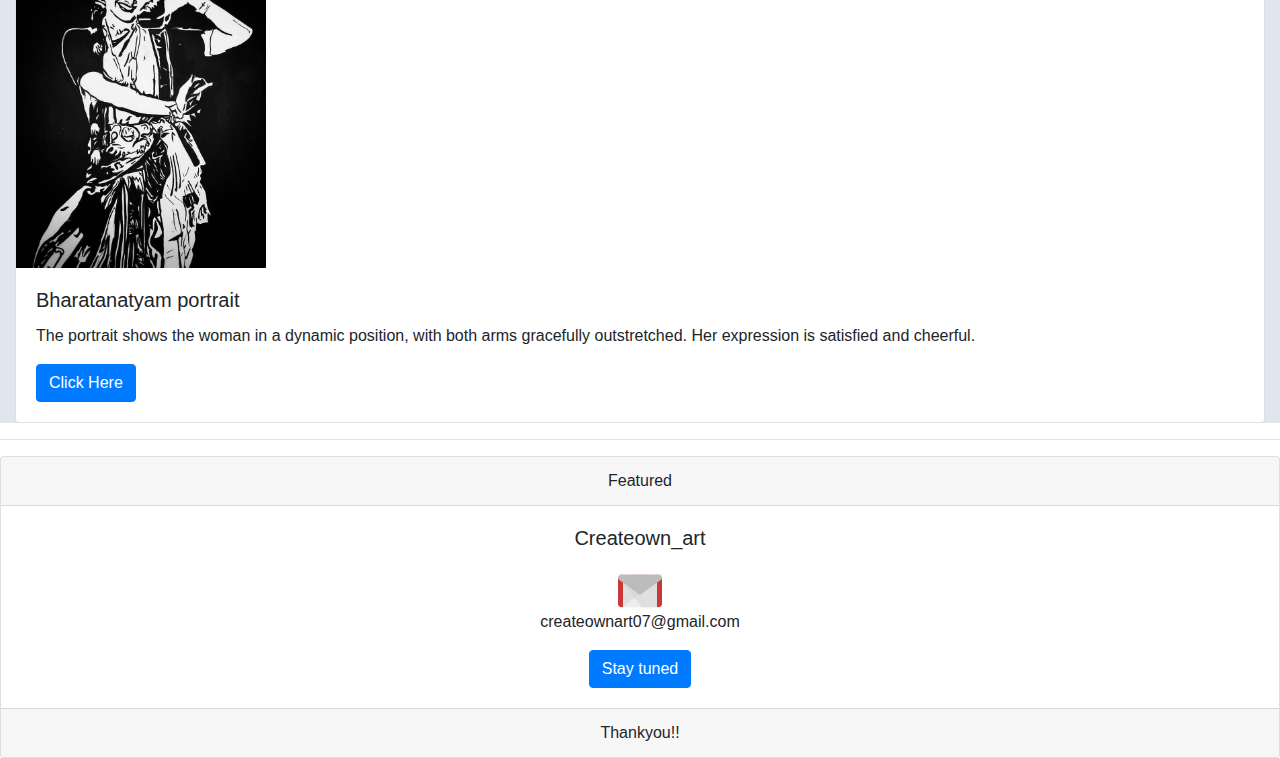
==== commit 894978ef: "Update index.html" ====
--- a/index.html
+++ b/index.html
@@ -496,7 +496,7 @@
         <a href="cricket.html" class="btn btn-primary btn-lg active" role="button" aria-pressed="true">More</a>
       </div>
     </div>
-
+<br><br>
     <div class="container my-4">
       <div class="h3 text-center">Comparisions of artwork from previous to now</div>
       <div class="row text-center">
@@ -543,6 +543,7 @@
         </div>
       </div>
     </div>
+  <br><br>
  <div class="container text-center">
       <div class="col-sm my-4">
         <div class="h3">Sketched portrait as a printing card</div>
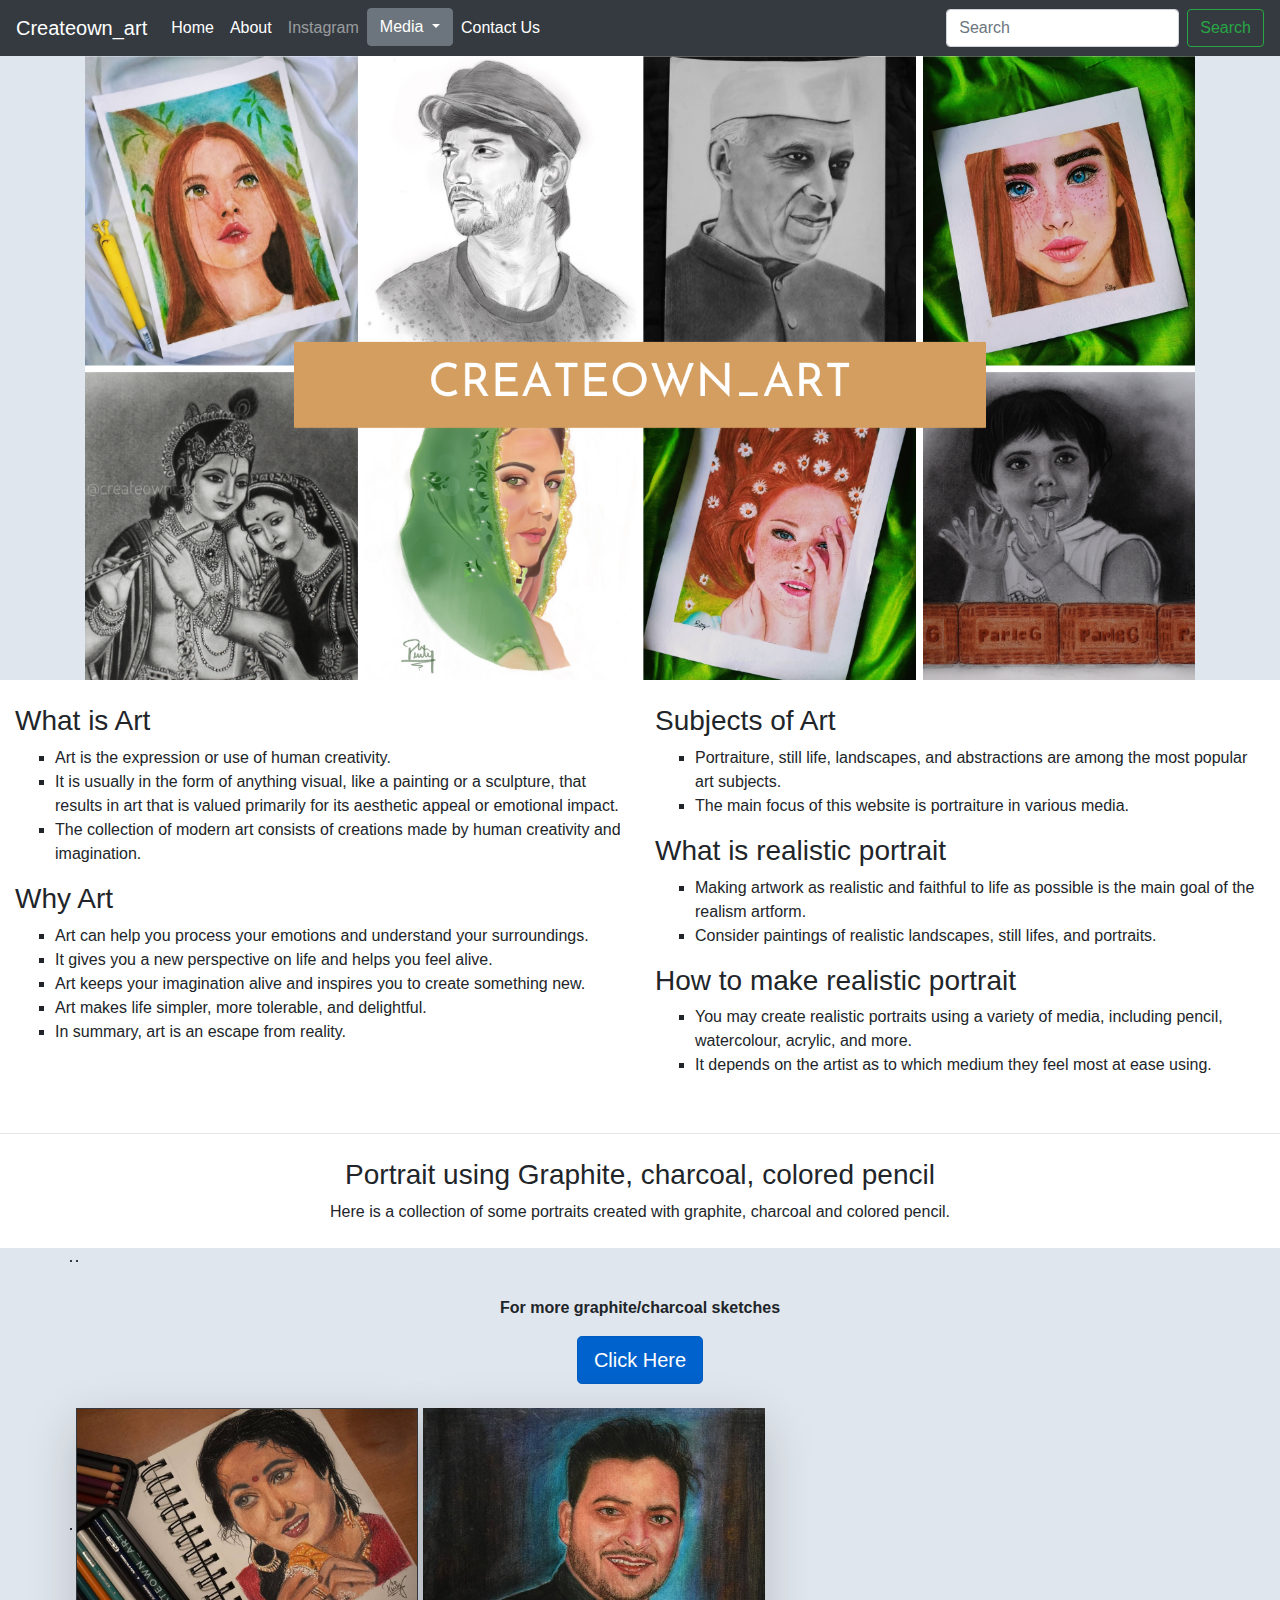
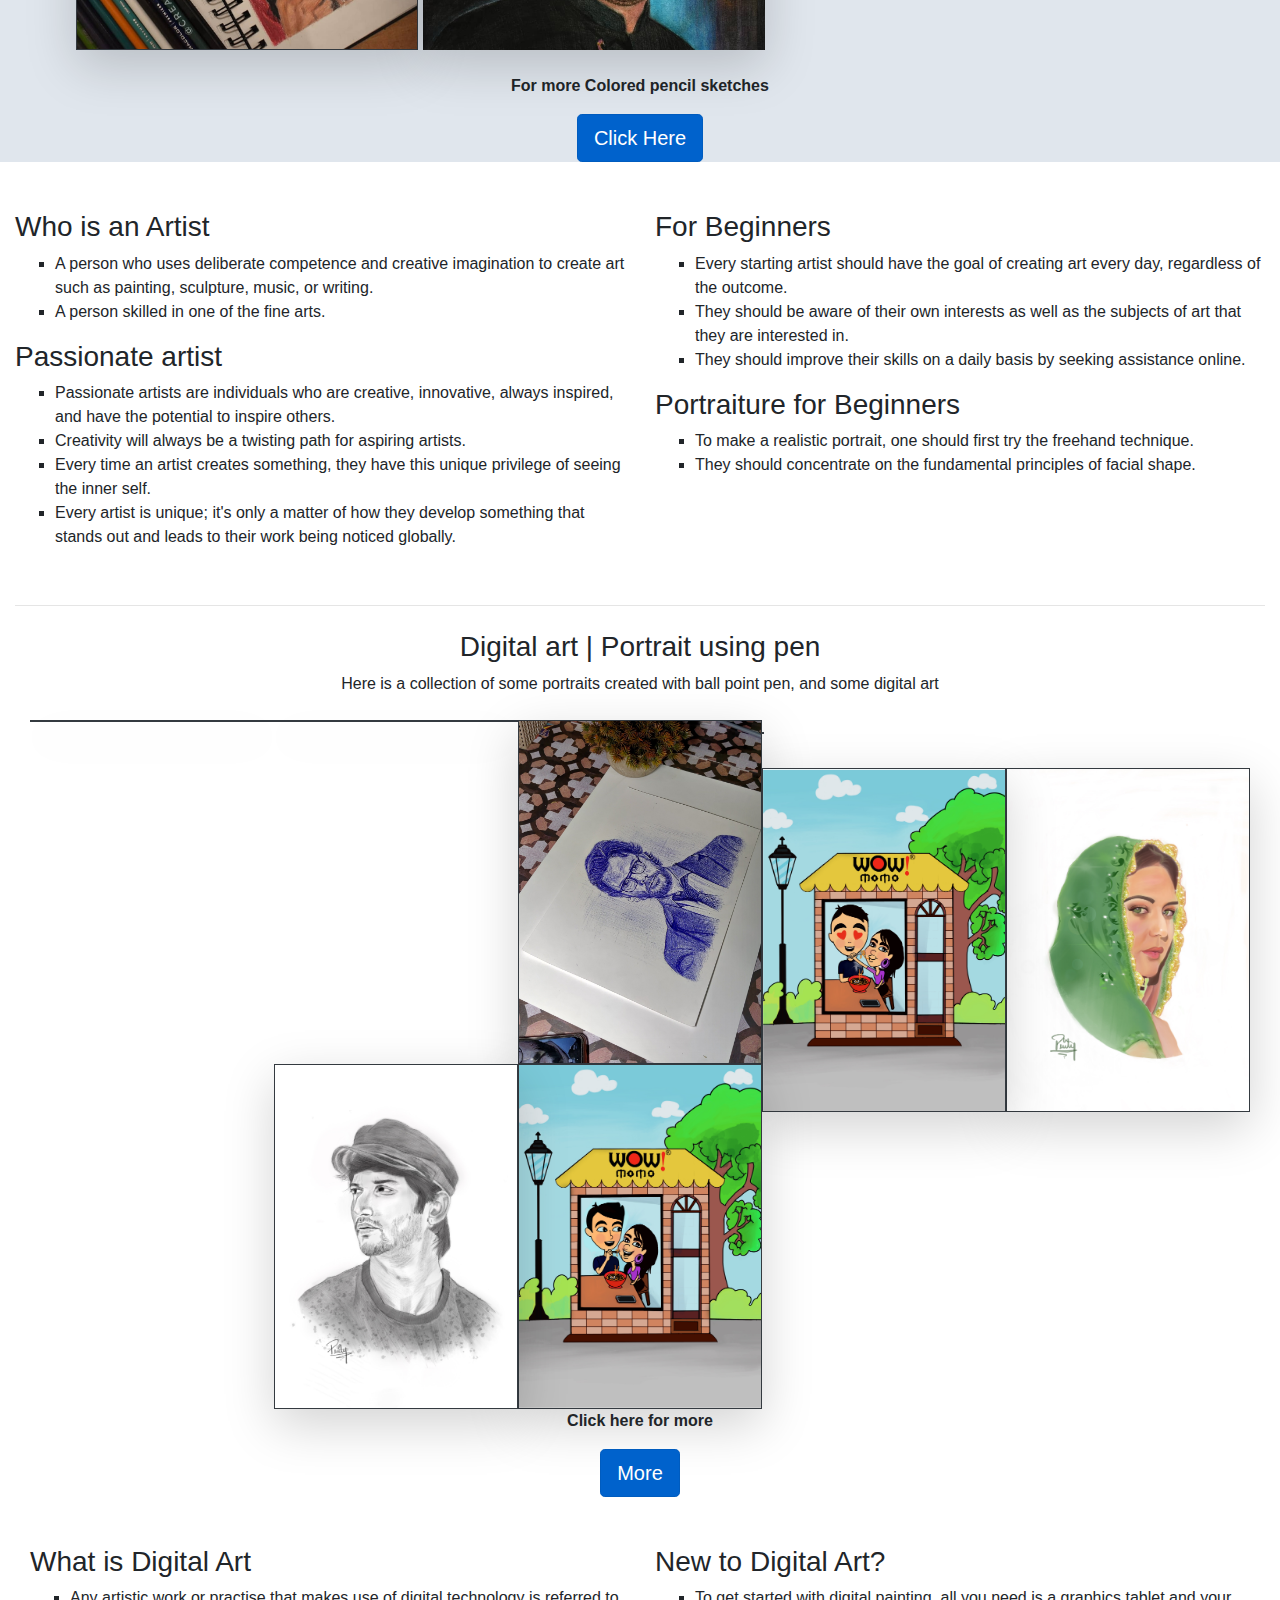
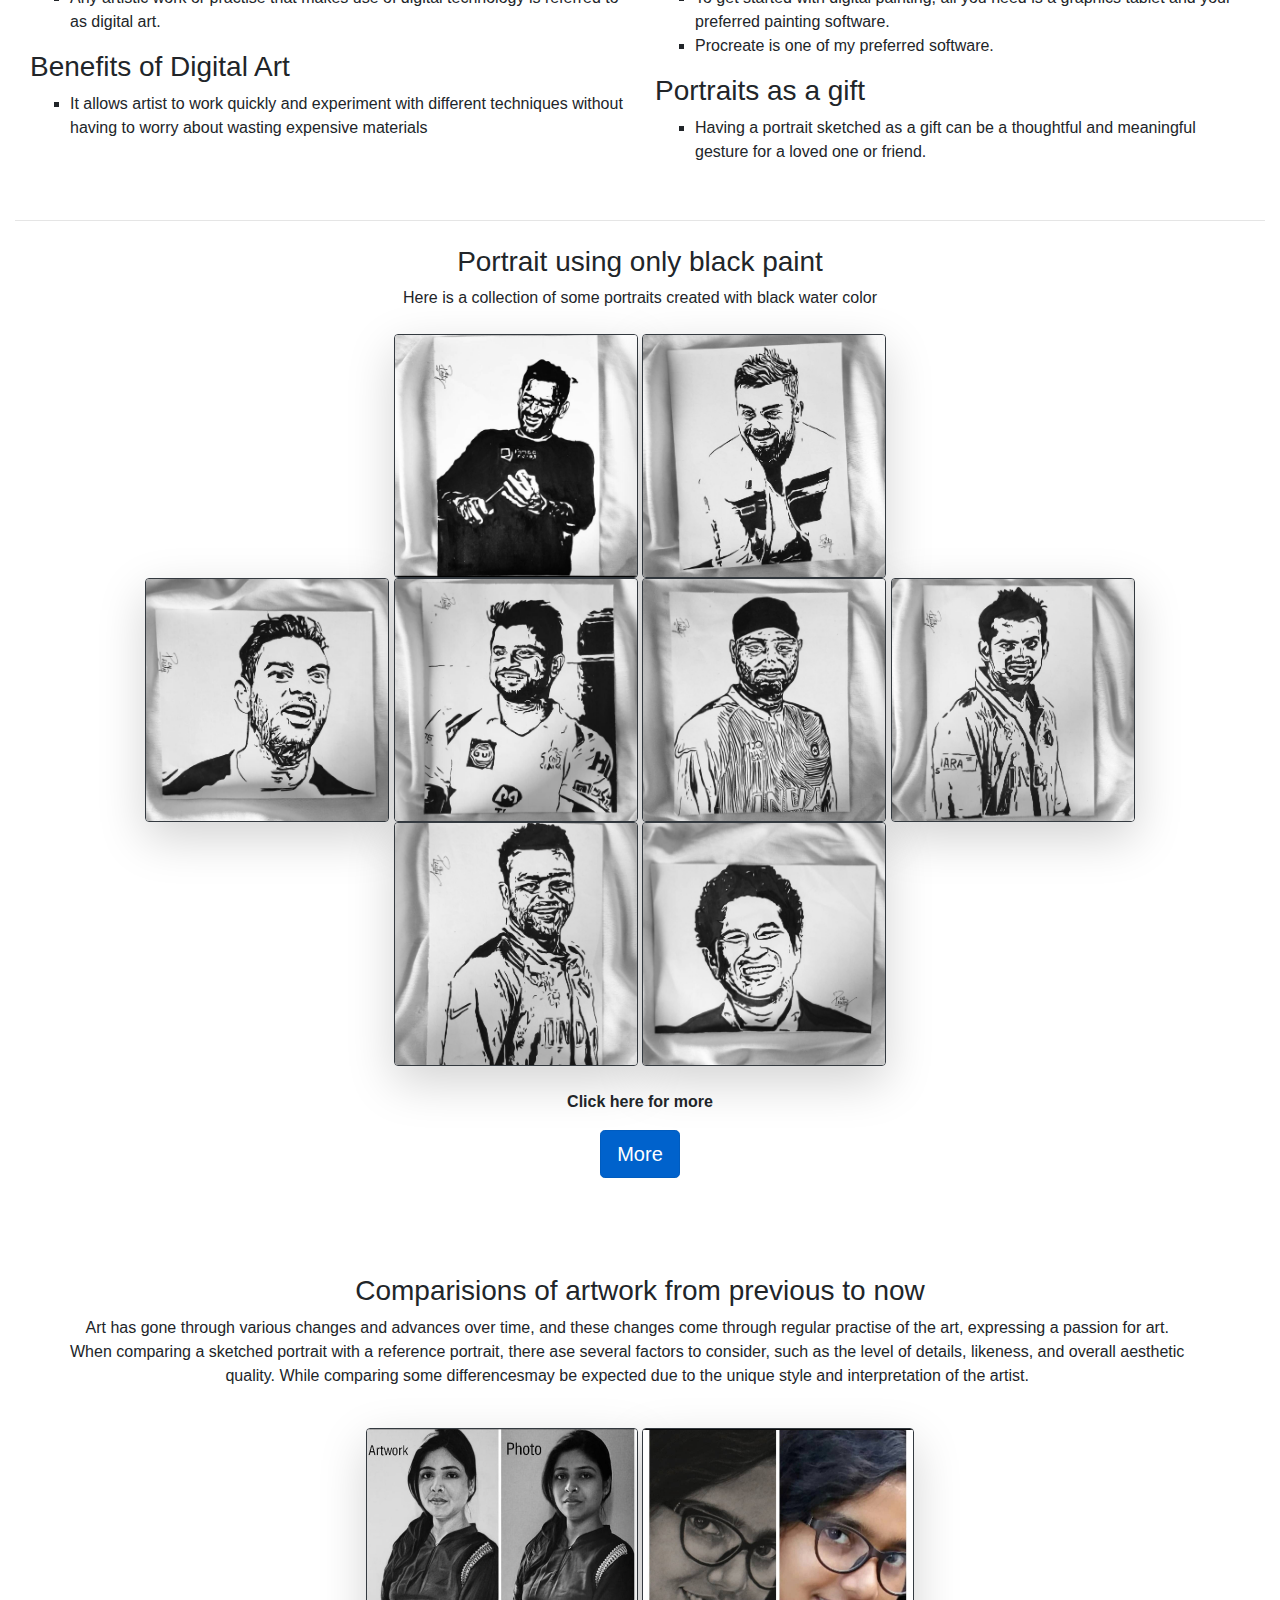
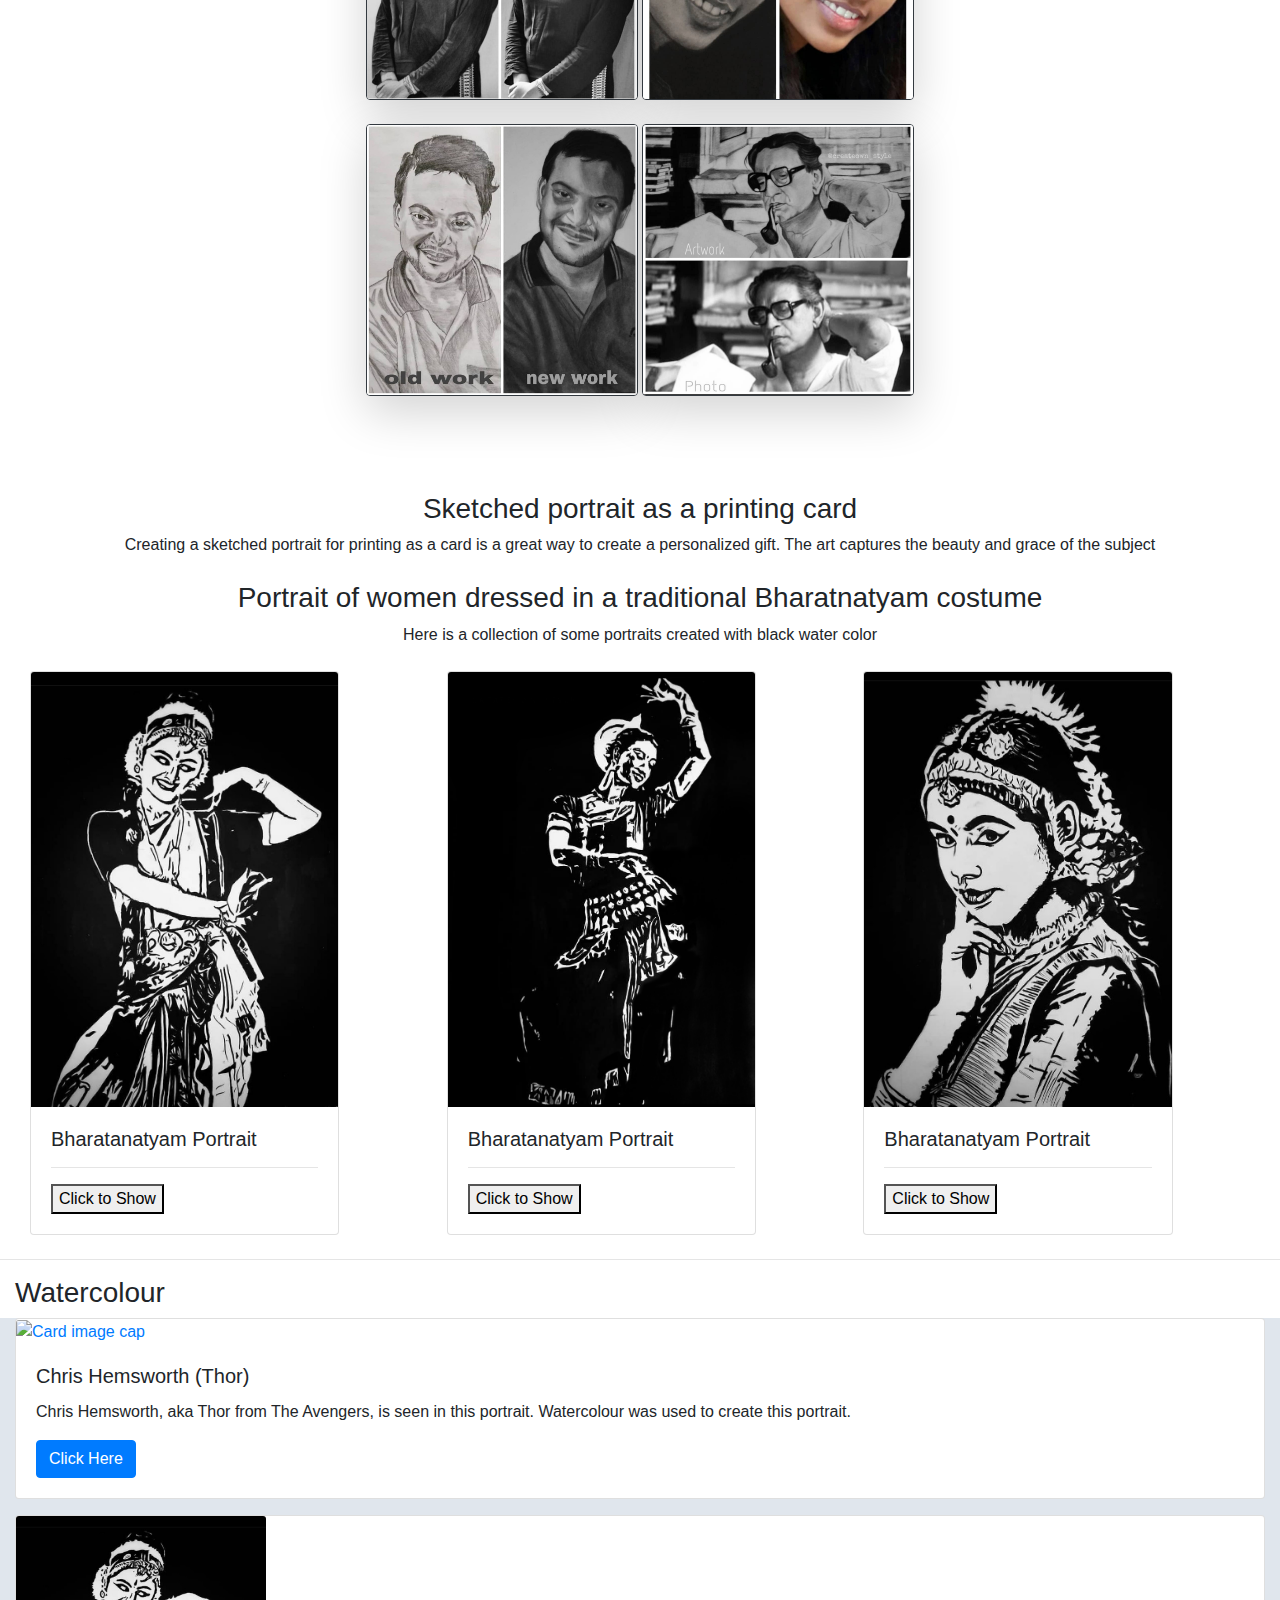
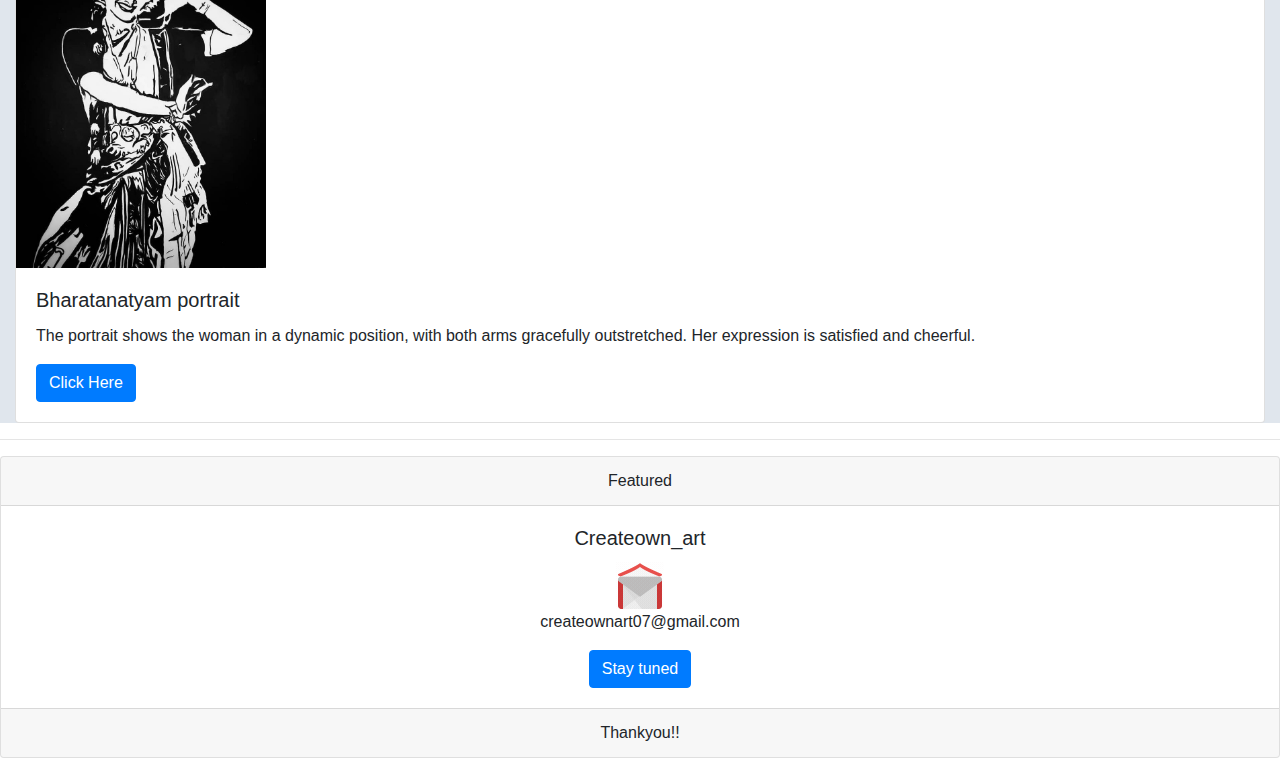
==== commit 8233e74d: "Update index.html" ====
--- a/index.html
+++ b/index.html
@@ -624,7 +624,7 @@
           </div>
         </div>
         <div class="col-sm">
-          <div class="card" style="width: 18%;">
+          <div class="card" style="width: 80%;">
             <a href="img/women3.jpg" id="pop">
               <img src="img/women3.jpg" class="card-img-top" alt="...">
             </a>
